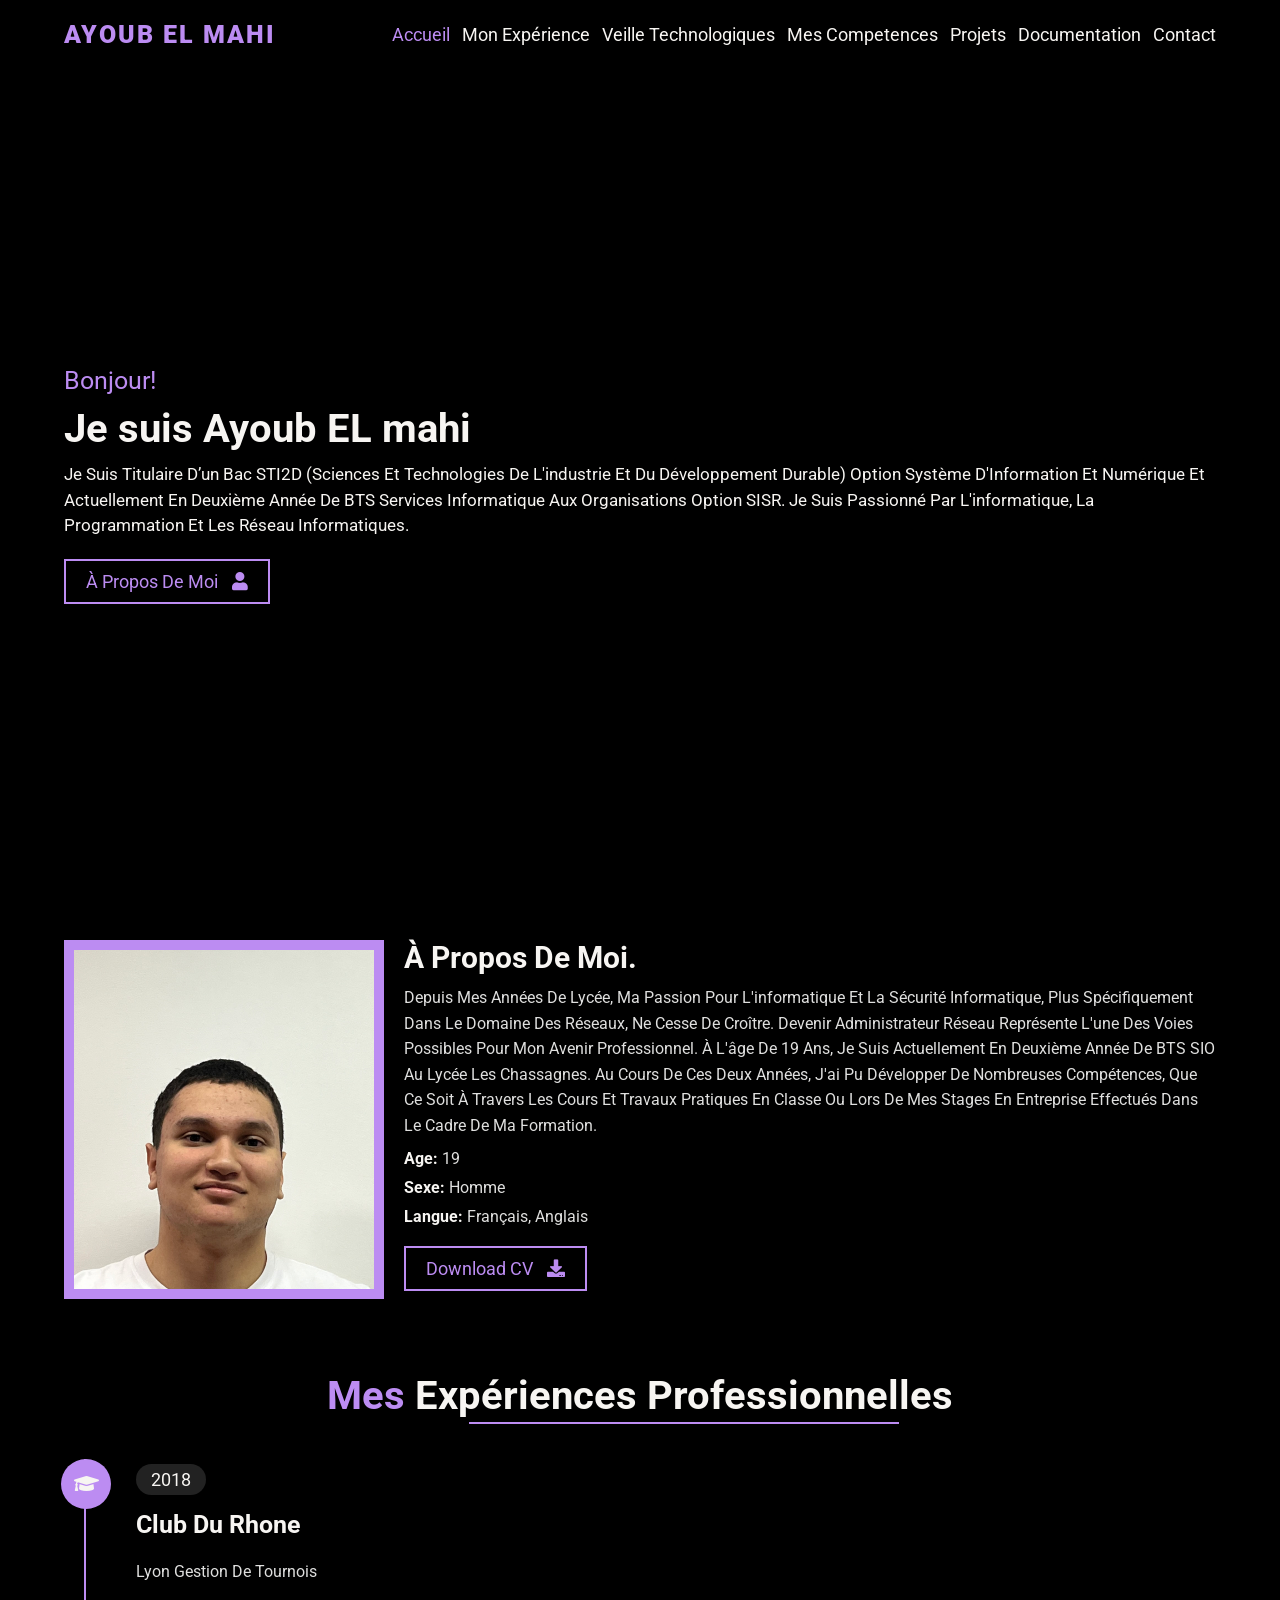
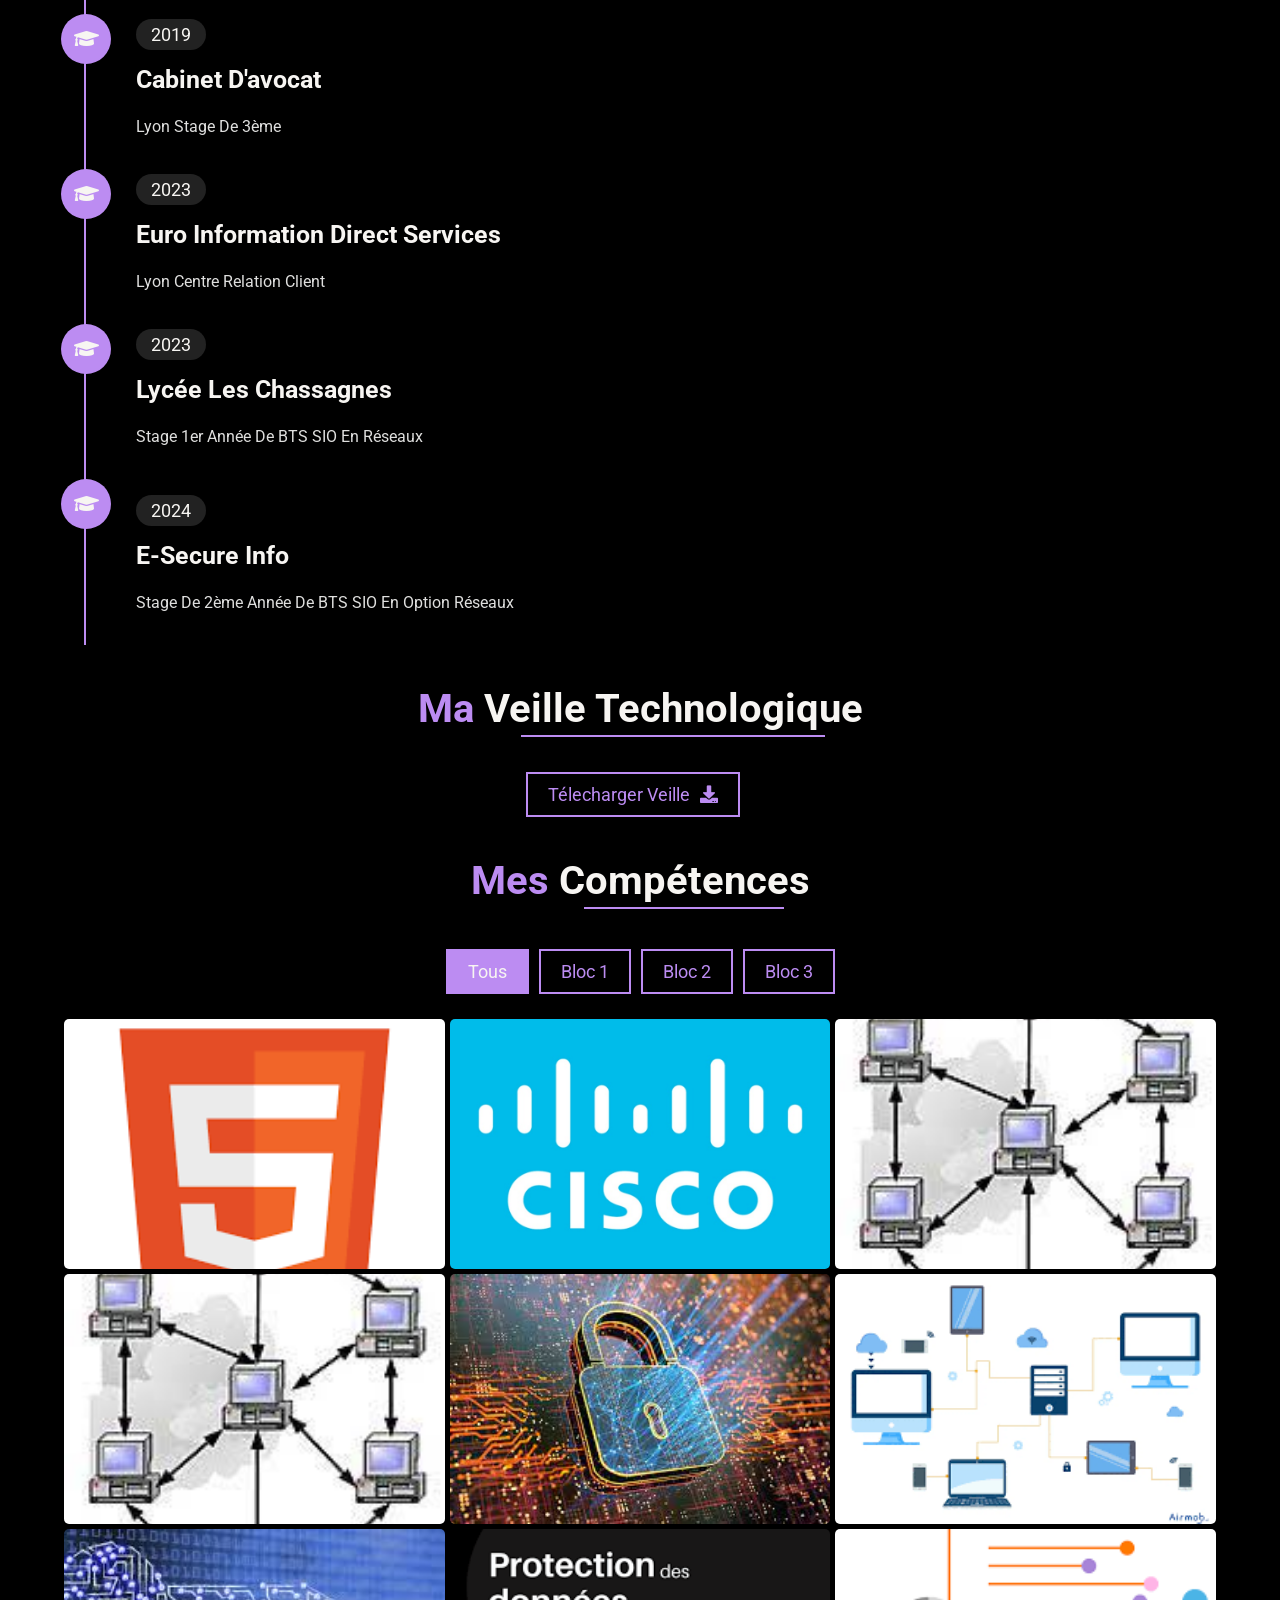
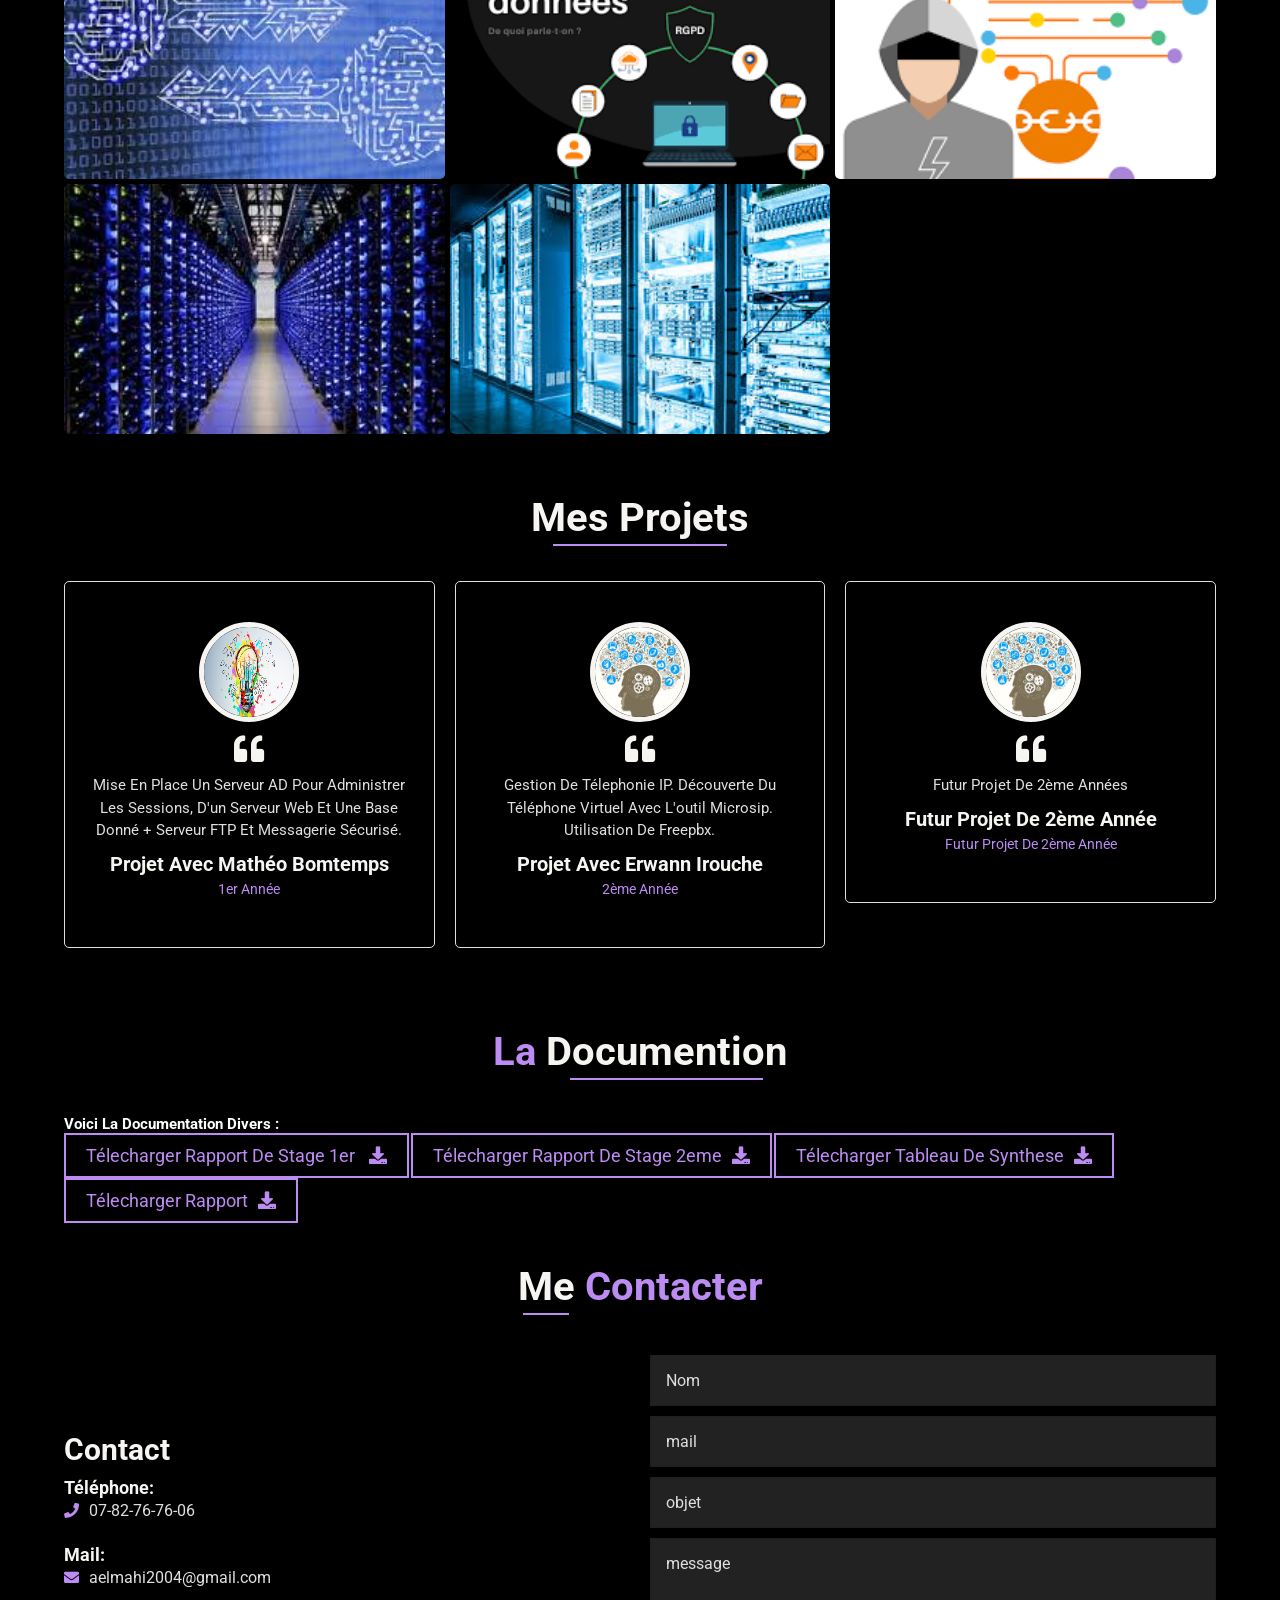
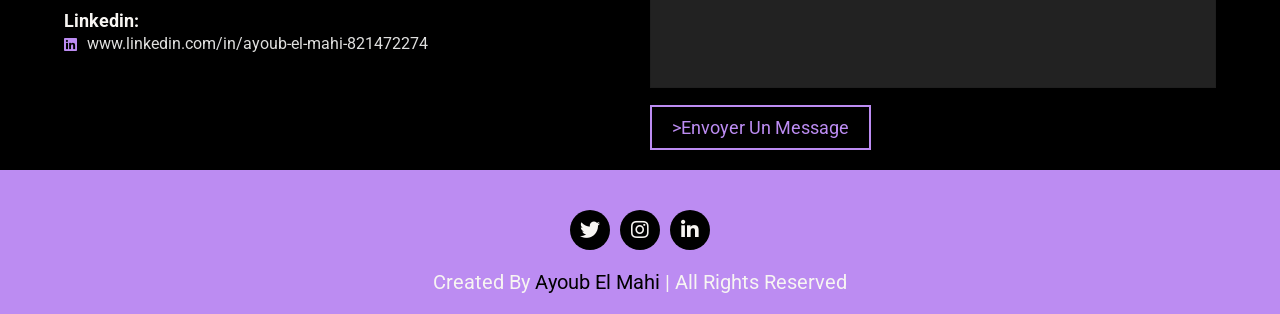
==== index.html @ f380f103 "Update index.html" ====
<!DOCTYPE html>
<html lang="en">
<head>

    <meta charset="UTF-8">
    <meta http-equiv="X-UA-Compatible" content="IE=edge">
    <meta name="viewport" content="width=device-width, initial-scale=1.0">

    <!-- Title -->
    <title>Ayoub EL MAHI | Portfolio</title>

    <!-- Font-Awesome CSS -->
    <link rel="stylesheet" href="assets/vendors/font-awesome/css/all.min.css" />

    <!-- Swiper CSS -->
    <link rel="stylesheet" href="assets/vendors/swiper/swiper.css" />

    <!-- Magnific-Popup CSS -->
    <link rel="stylesheet" href="assets/vendors/magnific-popup/magnific-popup.css" />

    <!-- Custom Stylesheets -->
    <link rel="stylesheet"  href="assets/css/main.css" />
    <link rel="stylesheet" href="assets/css/responsive.css" />

</head>
<body>


    <!-------------------- Scroll-Top Area (Start) -------------------->
    <a href="#home" class="scroll-top">
        <i class="fas fa-angle-up"></i>
    </a>
    <!-------------------- Scroll-Top Area (End) -------------------->

        

    <!-------------------- Header Area (Start) -------------------->
    <header class="header">

        <!-- Logo -->
        <a class="logo" href="#home">
            <h2> Ayoub EL MAHI </h2> 
            <!-- <img src="assets/images/logo.png" alt="logo" /> -->
        </a>
        <!-- Logo End -->

        <!-- Navbar -->
        <nav class="navbar">
            <a href="#home">Accueil</a>
            <a href="#qualification">Mon expérience</a>
            <a href="#service">Veille Technologiques</a>
            <a href="#portfolio">Mes competences</a>
            <a href="#testimonial">Projets</a>
            <a href="#blog">documentation</a>
            <a href="#contact">contact</a>
        </nav>

        <!-- Menubar -->
        <div class="fas fa-bars" id="menu-btn"></div>
        
    </header>
    <!-------------------- Header Area (End) -------------------->
 


    <!-------------------- Home Area (Start) -------------------->
    <section class="home" id="home">

        <div class="box-container">

            <div class="content">
                <div class="text">
                    <h2>Bonjour!</h1>
                    <h1>Je suis Ayoub EL mahi</h1>
                    <p>Je suis titulaire d’un bac STI2D (sciences et technologies de l'industrie et du développement
                        durable) option Système d'Information et Numérique et actuellement en deuxième année de
                        BTS services informatique aux organisations option SISR. Je suis passionné par
                        l'informatique, la programmation et les réseau informatiques.
                        </p>
                    <a href="#about" class="btn">à propos de moi  <i class="fas fa-user"></i></a>
                </div>
            </div>
    
            
        </div>

    </section>

    <!-------------------- Home Area (End) -------------------->



    <!-------------------- About Area (Start) -------------------->
    <section class="about" id="about">

        <div class="box-container">

            <div class="image">
                <img src="./IMG_6004.jpg" alt="Portfolio-Image" />
            </div>
    
            <div class="content">

                <h2>à propos de moi.</h2>
                <p>Depuis mes années de lycée, ma passion pour l'informatique et la sécurité informatique, plus spécifiquement dans le domaine des réseaux, ne cesse de croître. Devenir administrateur réseau représente l'une des voies possibles pour mon avenir professionnel. À l'âge de 19 ans, je suis actuellement en deuxième année de BTS SIO au Lycée Les Chassagnes. Au cours de ces deux années, j'ai pu développer de nombreuses compétences, que ce soit à travers les cours et travaux pratiques en classe ou lors de mes stages en entreprise effectués dans le cadre de ma formation. </p>
   
                <div class="about-info">

                    <div class="info">
                        <h4>age: <span>19</span></h4>
                        <h4>sexe: <span>homme</span></h4>
                        <h4>langue: <span>français, anglais</span></h4>
                        <a href="./CV ayoub el mahi .pdf" class="btn">download CV <i class="fas fa-download"></i></a>
                    </div>


        <div class="skill-container">
    

    </section>
    <!-------------------- About Area (End) -------------------->

    

    <!-------------------- Qualification Area (Start) -------------------->
    <section class="qualification" id="qualification">
        >

        <div class="heading">
            <h2>Mes <span>expériences professionnelles </span></h2>
        </div>

        <div class="box-container">

            <div class="education">

                <div class="experience-item">
                    <i class="fas fa-graduation-cap"></i>
                    <div class="content">
                        <span>2018</span>
                        <h3>Club du rhone </h3>
                        <p>Lyon gestion de tournois </p>
                    </div>
                </div>
    
                <div class="experience-item">
                    <i class="fas fa-graduation-cap"></i>
                    <div class="content">
                        <span>2019</span>
                        <h3>cabinet d'avocat </h3>
                        <p>Lyon stage de 3ème </p>
                    </div>
                </div>
        
                <div class="experience-item">
                    <i class="fas fa-graduation-cap"></i>
                    <div class="content">
                        <span>2023 </span>
                        <h3>Euro information direct services</h3>
                        <p>Lyon centre relation client</p>
                    </div>
                </div>
                
                <div class="experience-item">
                    <i class="fas fa-graduation-cap"></i>
                    <div class="content">
                        <span>2023 </span>
                        <h3>Lycée les chassagnes</h3>
                        <p>Stage 1er année de BTS SIO en réseaux</p>
                    </div>
                </div>

                <div class="experience-item">
                    <i class="fas fa-graduation-cap"></i>gb
                    <div class="content">
                        <span>2024 </span>
                        <h3>E-secure info</h3>
                        <p>Stage de 2ème année de BTS SIO en option réseaux</p>
                    </div>
                </div>
            </div>
               

    
            </div>

        </div>
    </section>

    <!-------------------- Qualification Area (End) -------------------->



    <!-------------------- Services Area (Start) -------------------->
    <section class="service" id="service">

        <div class="heading">
            <h2>Ma <span>veille technologique</span></h2>
        </div>
        <div class="box-container">
            <a href="./veille technologique epreuve BTS.pptx" class="btn">télecharger veille<i class="fas fa-download"></i></a>
            <div class="content">
                <div class="text" style="color: white;">
                   
                </div>
            </div>
    
            
        </div>
    </section>
    <!-------------------- Services Area (End) -------------------->



    <!-------------------- Portfolio Area (Start) -------------------->
    <section class="portfolio" id="portfolio">

        <div class="heading">
            <h2>mes  <span>compétences</span></h2>
        </div>

        <div class="gallery">

            <ul class="controls">
                <li class="button btn active" data-filter="all">Tous </li>
                <li class="button btn" data-filter="web">Bloc 1 </li>
                <li class="button btn" data-filter="design">Bloc 2 </li>
                <li class="button btn" data-filter="photography">Bloc 3</li>
            </ul>
    
            <div class="box-container">
    
                <div class="portfolio-item image web">
                    <img src="./assets/images/Portfolio/portfolio-1.png" alt="Portfolio-Image" />
                    <div class="content">
                        <h4>HTML, CSS, Javascript, BDD</h4>
                      
                        <a data-effect="mfp-newspaper" href="./assets/images/Portfolio/portfolio-1.png" class="view-btn"><i class="fas fa-search-plus"></i></a>
                    </div>
                </div>
    
                <div class="portfolio-item image web">
                    <img src="./assets/images/Portfolio/channels4_profile.jpg" alt="Portfolio-Image" />
                    <div class="content">
                        <h4>Cisco</h4>
                        
                        <a data-effect="mfp-newspaper" href="./assets/images/Portfolio/channels4_profile.jpg" class="view-btn"><i class="fas fa-search-plus"></i></a>
                    </div>
                </div>
    
                <div class="portfolio-item image web">
                    <img src="./assets/images/Portfolio/téléchargé.jpg" alt="Portfolio-Image" />
                    <div class="content">
                        <h4>réseau informatique, protocole, routage</h4>
                       
                        <a data-effect="mfp-newspaper" href="\./assets/images/Portfolio/téléchargé.jpg" class="view-btn"><i class="fas fa-search-plus"></i></a>
                    </div>
                </div>
                
                <div class="portfolio-item image design">
                    <img src="./assets/images/Portfolio/téléchargé.jpg" alt="Portfolio-Image" />
                    <div class="content">
                        <h4>
                            Réseau informatique DHCP; IP v4 v6; DNS; ICMP; DHCP
                        </h4>
                       
                        <a data-effect="mfp-newspaper" href="\./assets/images/Portfolio/téléchargé.jpg" class="view-btn"><i class="fas fa-search-plus"></i></a>
                    </div>
                </div>
    
                <div class="portfolio-item image photography">
                    <img src="./assets/images/Portfolio/téléchargé (1).jpg" alt="Portfolio-Image" />
                    <div class="content">
                        <h4>Cybersécurité, RGPD</h4>
                        
                        <a data-effect="mfp-newspaper" href="./assets/images/Portfolio/téléchargé (1).jpg" class="view-btn"><i class="fas fa-search-plus"></i></a>
                    </div>
                </div>
    
                <div class="portfolio-item image photography">
                    <img src="./assets/images/Portfolio/maintenace.png" alt="Portfolio-Image" />
                    <div class="content">
                        <h4>Maintenance du parc informatique</h4>
                        
                        <a data-effect="mfp-newspaper" href="./assets/images/Portfolio/maintenace.png" class="view-btn"><i class="fas fa-search-plus"></i></a>
                    </div>
                </div>
                
                <div class="portfolio-item image photography">
                    <img src="./assets/images/Portfolio/crypto.jpg" alt="Portfolio-Image" />
                    <div class="content">
                        <h4>Cryptographie</h4>
                        
                        <a data-effect="mfp-newspaper" href="./assets/images/Portfolio/crypto.jpg" class="view-btn"><i class="fas fa-search-plus"></i></a>
                    </div>
                </div>

                <div class="portfolio-item image photography">
                    <img src="./assets/images/Portfolio/protection.png" alt="Portfolio-Image" />
                    <div class="content">
                        <h4>Protection des données à caractère personnel</h4>
                        
                        <a data-effect="mfp-newspaper" href="./assets/images/Portfolio/protection.png" class="view-btn"><i class="fas fa-search-plus"></i></a>
                    </div>
                </div>
                
                <div class="portfolio-item image photography">
                    <img src="./assets/images/Portfolio/vulnérabilité.png" alt="Portfolio-Image" />
                    <div class="content">
                        <h4>Vulnérabilité & risques</h4>
                        
                        <a data-effect="mfp-newspaper" href="./assets/images/Portfolio/vulnérabilité.png" class="view-btn"><i class="fas fa-search-plus"></i></a>
                    </div>
                </div>
                
                <div class="portfolio-item image design">
                    <img src="./assets/images/Portfolio/téléchargement.jpg" alt="Portfolio-Image" />
                    <div class="content">
                        <h4>Gestion des serveurs</h4>
                        
                        <a data-effect="mfp-newspaper" href="./assets/images/Portfolio/téléchargement.jpg" class="view-btn"><i class="fas fa-search-plus"></i></a>
                    </div>
                </div>
                
                <div class="portfolio-item image design">
                    <img src="./assets/images/Portfolio/téléchargement (1).jpg" alt="Portfolio-Image" />
                    <div class="content">
                        <h4>configuration et installation de windows serveur </h4>
                        
                        <a data-effect="mfp-newspaper" href="./assets/images/Portfolio/téléchargement (1).jpg" class="view-btn"><i class="fas fa-search-plus"></i></a>
                    </div>
                </div>
    
            </div>
    
        </div>
        
    </section>
    <!-------------------- Portfolio Area (End) -------------------->



    <!-------------------- Testimonials Area (Start) -------------------->
    <section class="testimonial" id="testimonial">

        <div class="heading">
            <h2><span>Mes projets</span></h2>
        </div>

        <div class="swiper-container testimonial-slider">
            <div class="swiper-wrapper">

                <div class="swiper-slide testi-item">
                    <img src="./assets/images/Testimonials/vignetteideee62655.jpg" alt="Testimonial-Pic" />

                    <i class="fas fa-quote-left"></i>

                    <p class="comment">
                    Mise en place un serveur AD pour administrer les sessions, d'un Serveur web et une base donné + Serveur FTP et messagerie sécurisé. 
                    </p>

                    <div class="intro">
                        <h3>Projet avec Mathéo Bomtemps</h3>
                        <h5>1er année</h5>
                    </div>
                </div>

                <div class="swiper-slide testi-item">
                    <img src="./assets/images/Testimonials/images.jpg" alt="Testimonial-Pic" />

                    <i class="fas fa-quote-left"></i>

                    <p class="comment">
                        Gestion de Télephonie IP. Découverte du téléphone virtuel avec l'outil Microsip. Utilisation de freepbx. 
                    </p>

                    <div class="intro">
                        <h3>Projet avec Erwann Irouche</h3>
                        <h5>2ème année</h5>
                    </div>
                </div>

                <div class="swiper-slide testi-item">
                    <img src="./assets/images/Testimonials/images.jpg" alt="Testimonial-Pic" />

                    <i class="fas fa-quote-left"></i>

                    <p class="comment">
                        Futur projet de 2ème années 
                    </p>

                    <div class="intro">
                        <h3>Futur projet de 2ème année</h3>
                        <h5>Futur projet de 2ème année</h5>
                    </div>
                </div>
            <div class="swiper-pagination swiper-pagination1"></div>

        </div>
    </section>
    <!-------------------- Testimonials Area (End) -------------------->



    <!-------------------- Blog Area (Start) -------------------->
    <section class="blog" id="blog">

        <div class="heading">
            <h2>La <span>documention</span></h2>
        </div>
             <div class="content">
              <div class="text" style="color: white;">
                <h2>Voici la documentation divers : </h2>
                <a href="./rapport de stage.docx" class="btn">télecharger rapport de stage 1er <i class="fas fa-download"></i></a>
                <a href="./Rapport de stage 2 années.docx" class="btn">télecharger rapport de stage 2eme<i class="fas fa-download"></i></a>
                <a href="./Tableau de synthèse v2 (1).xlsx" class="btn">télecharger tableau de synthese<i class="fas fa-download"></i></a>
                <a href="./Rapport projet site web settouti.docx" class="btn">télecharger rapport<i class="fas fa-download"></i></a>
             </div>
        </div>

        </div>

    </section>
    <!-------------------- Blog Area (End) -------------------->



    <!-------------------- Contact Area (Start) -------------------->
    <section class="contact" id="contact">

        <div class="heading">
            <h2><span>me</span> contacter</h2>
        </div>

        <div class="box-container">

            <div class="contact-info">

                <h3>Contact</h3>

            
    
                <div class="info-item">
                    <h4>Téléphone:</h4>
                    <div class="detail">
                        <div class="fas fa-phone"></div>
                        <p>07-82-76-76-06</p>
                    </div>
                </div>
    
                <div class="info-item">
                    <h4>mail:</h4>
                    <div class="detail">
                        <div class="fas fa-envelope"></div>
                        <p class="gmail">aelmahi2004@gmail.com</p>
                    </div>
                </div>

                <div class="info-item">
                    <h4>linkedin:</h4>
                    <div class="detail">
                        <div class="fab fa-linkedin"></div>
                        <p class="linkedin">www.linkedin.com/in/ayoub-el-mahi-821472274</p>
                    </div>
                </div>

            </div>
    
            <form method="post" class="contact-form" id="contactUs-Form">
                    
                <input type="text" name="name" class="box" id="name" placeholder="Nom" required />
                <input type="email" name="email" class="box" id="email" placeholder="mail" required />
                <input type="text" name="subject" class="box" id="subject" placeholder="objet" required />
                <textarea cols="30" rows="10" name="comment" id="comment" class="box" placeholder="message"></textarea>
                <button type="submit" class="btn" name="submit" id="submit">>Envoyer un message</button>
                
                <span class="alert" id="msg"></span>
                
            </form>
            
        </div>

    </section>
    <!-------------------- Contact Area (End) -------------------->



    <!-------------------- Footer Area (Start) -------------------->
    <footer>
        <div class="social">
            <a href="https://twitter.com/elmahiayoub2" class="fab fa-twitter"></a>
            <a href="https://www.instagram.com/ayou.el04/" class="fab fa-instagram"></a>
            <a href="https://www.linkedin.com/in/ayoub-el-mahi-821472274/" class="fab fa-linkedin-in"></a>
        </div>

        <div class="content">
            <p>created by <span>Ayoub El mahi</span> | all rights reserved</p>
        </div>
    </footer>
    <!-------------------- Footer Area (End) -------------------->



    <!-- JQuery -->
    <script src="assets/vendors/jquery/jquery-3.6.0.js"></script>

    <!-- SWIPER JS -->
    <script src="assets/vendors/swiper/swiper.js"></script>

    <!-- Magnific-Popup JS -->
    <script src="assets/vendors/magnific-popup/jquery.magnific-popup.js"></script>

    <!-- Typed JS -->
    <script src="assets/vendors/typed/typed.js"></script>

    <!-- Custom Script File -->
    <script src="assets/js/script.js"></script>
    <script src="assets/js/scroll-spy.js"></script>
    <script src="assets/js/counter-up.js"></script>
    <script src="assets/js/portfolio.js"></script>
    <script src="assets/js/testi-slider.js"></script>
    <script src="assets/js/blog-slider.js"></script>

    <!---------------- Custom Script ---------------->

    <!-- Typed Script -->
    <script>
        var typed = new Typed('.typing-text', {

            strings: ['Web developer', 'web designer', 'photographer', 'graphic designer'],
            typeSpeed: 120,
            loop: true
        });
    </script>

    <!-- Contact-Form Script -->
    <script>
        jQuery('#contactUs-Form').on('submit',function(e){
          jQuery('#msg').html('');
          jQuery('#submit').html('Please wait');
          jQuery('#submit').attr('disabled',true);
          jQuery.ajax({
              url:'assets/php/submit.php',
              type:'post',
              data:jQuery('#contactUs-Form').serialize(),
              success:function(result){
                  jQuery('#msg').html(result);
                  jQuery('#submit').html('Submit');
                  jQuery('#submit').attr('disabled',false);
                  jQuery('#contactUs-Form')[0].reset();
              }
          });
          e.preventDefault();
        });
    </script>

</body>
</html>
---- assets/css/main.css ----
/* Table of Contents
----------------------------------

0- Global CSS
1- Heading CSS
2- Button CSS
3- Header Area CSS
4- Home Area CSS
5- About Area CSS
6- Qualification Area CSS 
7- Services Area CSS
8- Portfolio Area CSS
9- Testimonials Area CSS
10- Blog Area CSS
11- Contact Area CSS
12- Footer Area CSS
13- Scroll-Top Area CSS

*/


/*--------------------- 0- Global CSS (Start) ---------------------*/
@import url('https://fonts.googleapis.com/css2?family=Roboto:wght@100;300;400;500;700;900&display=swap');

:root{
    --purple: #BC8CF2;
    --black: #000000;
    --white: #F7F5F2;
    --grey: #DFDFDE;
}

*{
    font-family: 'Roboto', sans-serif;
    -webkit-box-sizing: border-box;
            box-sizing: border-box;
    margin: 0;
    padding: 0;
    text-decoration: none;
    text-transform: capitalize;
    border: none;
    outline: none;
    -webkit-transition: all 0.2s linear;
       -moz-transition: all 0.2s linear;
         -o-transition: all 0.2s linear;
  	        transition: all 0.2s linear;
}

*::selection{
    color: var(--white);
    background-color: var(--purple);
}

html{
    font-size: 62.5%;
    overflow-x: hidden;
    scroll-behavior: smooth;
    scroll-padding-top: 6rem;
}

body{
    background-color: var(--black);
}

section{
    padding: 2rem 5%;
}

::-webkit-scrollbar{
    width: 0.8rem;
}

::-webkit-scrollbar-thumb{
    border-radius: 1rem;
    background-color: var(--purple);
}

::-webkit-scrollbar-track{
    background-color: var(--black);
}

.swiper-pagination-bullet{
    height: 1rem;
    width: 1rem;
    border-radius: 50rem;
    background-color: var(--grey);
}

.swiper-pagination-bullet-active{
    width: 3rem;
    background: var(--purple);
}

/*--------------------- 0- Global CSS (End) ---------------------*/



/*--------------------- 1- Heading CSS (Start) ---------------------*/
.heading{
    margin-bottom: 2rem;
}

.heading h2{
    text-align: center;
    padding-bottom: 2rem;
    color:var(--purple);
    font-size: 4rem;
}

.heading h2 span{
    position: relative;
    z-index: 0;
    color: var(--white);
}

.heading h2 span::before{
    content: '';
    position: absolute;
    bottom: -0.5rem; left: 0;
    z-index: -1;
    background: var(--purple);
    height: 0.2rem;
    width: 80%;
    margin-left: 10%;
}

/*--------------------- 1- Heading CSS (End) ---------------------*/



/*--------------------- 2- Button CSS (Start) ---------------------*/
.btn{
    display: inline-block;
    padding: 1rem 2rem;
    font-size: 1.8rem;
    color: var(--purple);
    background-color: transparent;
    border: 0.2rem solid var(--purple);
}

.btn i{
    padding-left: 1rem;
}

.btn:hover{
    color: var(--white);
    background-color: var(--purple);
    cursor: pointer;
}

/*--------------------- 2- Button CSS (End) ---------------------*/



/*--------------------- 3- Header Area CSS (Start) ---------------------*/
header{
    position: fixed;
    top: 0;
    left: 0;
    width: 100%;
    padding: 2rem 5%;
    display: -webkit-box;
    display: -ms-flexbox;
    display: flex;
    -webkit-box-pack: justify;
    -ms-flex-pack: justify;
    justify-content: space-between;
    -webkit-box-align: center;
    -ms-flex-align: center;
    align-items: center;
    background: transparent;
    -webkit-transition: all 0.5s linear;
       -moz-transition: all 0.5s linear;
         -o-transition: all 0.5s linear;
            transition: all 0.5s linear;
    z-index: 999;
}

header.sticky{
    border-bottom: 0.1rem solid var(--grey);
    background: rgba(0, 0, 0, 0.8);
}

header .logo h2{
    font-size: 2.5rem;
    font-weight: 900;
    color: var(--purple);
    text-transform: uppercase;
    letter-spacing: 0.2rem;
}

header .navbar a{
    color: var(--white);
    font-size: 1.8rem;
    margin-left: 1rem;
}

header .navbar a:hover,
header .navbar a.active{
    color: var(--purple);
}

header #menu-btn{
    font-size: 3rem;
    color: var(--white);
    cursor: pointer;
    -webkit-transition: all 0.5s linear;
       -moz-transition: all 0.5s linear;
         -o-transition: all 0.5s linear;
            transition: all 0.5s linear;
    display: none;
}

header .fa-times{
    -webkit-transform: rotate(180deg);
            transform: rotate(180deg);
}

header #menu-btn:hover{
    color: var(--purple);
}

/*--------------------- 3- Header Area CSS (End) ---------------------*/



/*--------------------- 4- Home Area CSS (Start) ---------------------*/
.home{
    padding: 0rem 5%;
    background-color: var(--black);
    min-height: 100vh;
}

.home .box-container{
    min-height: 100vh;
    display: -webkit-box;
    display: -ms-flexbox;
    display: flex;
    -webkit-box-pack: center;
    -ms-flex-pack: center;
    justify-content: center;
    -webkit-box-align: center;
    -ms-flex-align: center;
    align-items: center;
    -ms-flex-wrap: wrap;
    flex-wrap: wrap;
    gap: 4rem;
}

.home .image{
    text-align: center;
    -webkit-box-flex: 1;
      -ms-flex: 1 1 40rem;
          flex: 1 1 40rem;

}

.home .image img{
    height: 40rem;
    width: 40rem;
    border-radius: 50% 50% 50% 50% / 30% 30% 70% 70% ;
    object-fit:cover;
}

.home .content{
    -webkit-box-flex: 1;
    -ms-flex: 1 1 40rem;
        flex: 1 1 40rem;

    display: -webkit-box;
    display: -ms-flexbox;
    display: flex;

    -webkit-box-pack: center;
    -ms-flex-pack: center;
    justify-content: center;

    -webkit-box-align: center;
    -ms-flex-align: center;
    align-items: center;

    margin-top: 7rem;
}

.home .content h2{
    font-size: 2.5rem;
    font-weight: 400;
    color: var(--purple);
}

.home .content h1{
    font-size: 4rem;
    color: var(--white);
    padding: 1rem 0;
    text-transform: none;
}

.home .content h1 span{
    color: var(--purple);

}

.home .content p{
    font-size: 1.7rem;
    font-weight: 400;
    color: var(--white);
    padding-bottom: 2rem;
    line-height: 1.5;
}
/*--------------------- 4- Home Area CSS (End) ---------------------*/



/*--------------------- 5- About Area CSS (Start) ---------------------*/
.about .box-container{
    display: -webkit-box;
    display: -ms-flexbox;
    display: flex;
    -webkit-box-pack: center;
    -ms-flex-pack: center;
    justify-content: center;
    -ms-flex-wrap: wrap;
    flex-wrap: wrap;
    gap: 2rem;
    padding: 2rem 0;
}

.about .image{
    width: 32rem;
    text-align: center;
}

.about .image img{
    width: 100%;
    border: 1rem solid var(--purple);
}

.about .content{
    -webkit-box-flex: 1;
    -ms-flex: 1 1 55rem;
        flex: 1 1 55rem;
}

.about .content h2{
    font-size: 3rem;
    color: var(--white);
    padding-bottom: 1rem;
}

.about .content > p{
    font-size: 1.6rem;
    color: var(--grey);
    line-height: 1.6;
    padding-bottom: 1rem;
}

.about .content .about-info{
    display: -webkit-box;
    display: -ms-flexbox;
    display: flex;
    -webkit-box-pack: start;
    -ms-flex-pack: start;
        justify-content: flex-start;
    -webkit-box-align: center;
    -ms-flex-align: center;
    align-items: center;
    -ms-flex-wrap: wrap;
    flex-wrap: wrap;
    gap: 1rem;
}

.about .content .about-info .info{
    -webkit-box-flex: 1;
    -ms-flex: 1 1 15rem;
        flex: 1 1 15rem;
}

.about .content .about-info .info h4{
    font-size: 1.6rem;
    color: var(--white);
    padding-bottom: 1rem;
}

.about .content .about-info .info span{
    font-size: 1.6rem;
    font-weight: 400;
    color: var(--grey);
}

.about .content .about-info .info .btn{
    margin-top: 1rem;
}

.counting{
    -webkit-box-flex: 1;
    -ms-flex: 1 1 35rem;
        flex: 1 1 35rem;
    display: -webkit-box;
    display: -ms-flexbox;
    display: flex;
    -webkit-box-align: center;
    -ms-flex-align: center;
    align-items: center;
    -webkit-box-pack: center;
    -ms-flex-pack: center;
    justify-content: center;
    -ms-flex-wrap: wrap;
        flex-wrap: wrap;
    gap: 1rem;
}

.counting .box{
    -webkit-box-flex: 1;
    -ms-flex: 1 1 18rem;
        flex: 1 1 18rem;
    text-align: center;
    background-color: #222;
    padding: 2rem;
}

.counting .box .count{
    font-size: 3.5rem;
    color: var(--purple);
    padding-bottom: 0.5rem;
}

.counting .box h3{
    font-size: 1.8rem;
    color: var(--white);
}

.skill-container{
    padding: 2rem 0;
}

.skills{
    display: -webkit-box;
    display: -ms-flexbox;
    display: flex;
    -ms-flex-wrap: wrap;
        flex-wrap: wrap;
}

.skill-item{
    -webkit-box-flex: 1;
    -ms-flex: 1 1 30rem;
        flex: 1 1 30rem;
    margin-right: 1.5rem;
}

.skill-item .box{
    padding:1rem 0;
}

 .skill-item .box h3{
    display: -webkit-box;
    display: -ms-flexbox;
    display: flex;
    -webkit-box-pack: justify;
        -ms-flex-pack: justify;
    justify-content: space-between;
    padding:.7rem 0;
    font-size: 1.7rem;
    color: var(--white);
    font-weight: 400;
}

 .skill-item .box .progress-bar{
    width:100%;
    background:#222;
    overflow:hidden;
    height:1rem;
    border-radius: 50rem;
}

 .skill-item .box .progress-bar span{
    display:block;
    height:100%;
    background: var(--purple);
}

 .skill-item.item1 .box:nth-child(1) .progress-bar span{
    width:95%;
}

 .skill-item.item1 .box:nth-child(2) .progress-bar span{
    width:90%;
}

 .skill-item.item1 .box:nth-child(3) .progress-bar span{
    width:85%;
}

.skill-item.item2 .box:nth-child(1) .progress-bar span{
    width:75%;
}

 .skill-item.item2 .box:nth-child(2) .progress-bar span{
    width:65%;
}

 .skill-item.item2 .box:nth-child(3) .progress-bar span{
    width:60%;
}

/*--------------------- 5- About Area CSS (End) ---------------------*/



/*--------------------- 6- Qualification Area CSS (Start) ---------------------*/
.qualification .box-container{
    display: -webkit-box;
    display: -ms-flexbox;
    display: flex;
    -webkit-box-pack: center;
    -ms-flex-pack: center;
    justify-content: center;
    -webkit-box-align: center;
    -ms-flex-align: center;
    align-items: center;
    -ms-flex-wrap: wrap;
    flex-wrap: wrap;
    gap: 4rem;
}

.education, .experience{
    -webkit-box-flex: 1;
    -ms-flex: 1 1 40rem;
        flex: 1 1 40rem;
}

.experience-item{
    position: relative;
    -webkit-box-flex: 1;
    -ms-flex: 1 1 40rem;
        flex: 1 1 40rem;
    padding: 0 3rem 2rem 3rem;
    border-left: 0.2rem solid var(--purple);
    margin-left: 2rem;
}

.experience-item i{
    position: absolute;
    top: 0; 
    left: -2.5rem;
    height:5rem;
    width: 5rem;
    border-radius: 50%;
    line-height: 5rem;
    text-align: center;
    font-size: 2rem;
    color:var(--white);
    background:var(--purple);
}

.experience-item .content{
    border-radius: 0.5rem;
    padding: 1rem 2rem;
    border-left: 2rem;
}

.experience-item span{
    background: #222;
    color: var(--white);
    padding: 0.5rem 1.5rem;
    font-size: 1.8rem;
    border-radius: 50rem;
}

.experience-item h3{
    font-size: 2.5rem;
    color: var(--white);
    padding: 2rem 0;
}

.experience-item p{
    color: var(--grey);
    font-size: 1.6rem;
    line-height: 2.5rem;
}

/*--------------------- 6- Qualification Area CSS (End) ---------------------*/



/*--------------------- 7- Services Area CSS (Start) ---------------------*/
.service .box-container{
    display: -webkit-box;
    display: -ms-flexbox;
    display: flex;
    -webkit-box-pack: center;
    -ms-flex-pack: center;
    justify-content: center;
    -webkit-box-align: center;
    -ms-flex-align: center;
    align-items: center;
    -ms-flex-wrap: wrap;
    flex-wrap: wrap;
    gap: 1.5rem;
}

.service-item{
    -webkit-box-flex: 1;
    -ms-flex: 1 1 33rem;
        flex: 1 1 33rem;
    background-color: var(--black);
    padding: 4rem 3rem;
    text-align: center;
    border: 0.1rem solid rgba(255,255, 255, 0.3);
    border-radius: 0.5rem;
    -webkit-transition: all 0.5s linear;
       -moz-transition: all 0.5s linear;
         -o-transition: all 0.5s linear;
            transition: all 0.5s linear;
}

.service-item:hover{
    background-color: var(--purple);
}

.service-item i{
    color: var(--white);
    font-size: 4rem;
}

.service-item h3{
    font-size: 2rem;
    color: var(--white);
    padding: 1.5rem 0;
}

.service-item p{
    font-size: 1.6rem;
    color: var(--grey);
    line-height: 1.6;
}

.service-item:hover p{
    color: var(--white);
}

/*--------------------- 7- Services Area CSS (End) ---------------------*/



/*--------------------- 8- Portfolio Area CSS (Start) ---------------------*/
.controls{
    display: -webkit-box;
    display: -ms-flexbox;
    display: flex;
    -webkit-box-pack: center;
    -ms-flex-pack: center;
    justify-content: center;
    -webkit-box-align: center;
    -ms-flex-align: center;
    align-items: center;
    -ms-flex-wrap: wrap;
    flex-wrap: wrap;
    list-style-type: none;
    margin-top: 2rem;
}

.controls .button{
    cursor: pointer;
    margin: 0.5rem;
}

.controls .button.active{
    cursor: pointer;
    background-color: var(--purple);
    color: var(--white);
}

.portfolio .box-container{
    display: -ms-grid;
    display: grid;
    grid-template-columns: repeat(auto-fit, minmax(33rem, 1fr));
    gap: 0.5rem;
    padding: 2rem 0; 
}

.portfolio-item{
    border-radius: 0.5rem;
    height: 25rem;
    overflow: hidden;
    position: relative;
}

.portfolio-item img{
    height: 100%;
    width: 100%;
    object-fit: cover;
}

.portfolio-item .content{
    content: '';
    position: absolute;
    top: 10%;
    left: 10%;
    height: 80%;
    width: 80%;
    border-radius: 0.5rem;
    background-color: rgba(0, 0, 0, 0.8);
    display: -webkit-box;
    display: -ms-flexbox;
    display: flex;
    -webkit-box-pack: center;
    -ms-flex-pack: center;
    justify-content: center;
    -webkit-box-align: center;
    -ms-flex-align: center;
    align-items: center;
    -webkit-box-orient: vertical;
    -webkit-box-direction: normal;
        -ms-flex-direction: column;
            flex-direction: column;
    -webkit-transform: scale(0);
            transform: scale(0);
}

.portfolio-item .content h4{
    font-size: 2rem;
    font-weight: bold;
    color: var(--purple);
    transform-origin: top;
    -webkit-transform: translateY(-10rem);
            transform: translateY(-10rem);
    opacity: 0;
    padding-bottom: 1rem;
    -webkit-transition: all 0.4s linear;
       -moz-transition: all 0.4s linear;
         -o-transition: all 0.4s linear;
            transition: all 0.4s linear;
}

.portfolio-item .content p{
    font-size: 1.8rem;
    font-weight: 400;
    color: var(--white);
    transform-origin: top;
    -webkit-transform: translateY(-10rem);
            transform: translateY(-10rem);
    opacity: 0;
    -webkit-transition: all 0.4s linear;
       -moz-transition: all 0.4s linear;
         -o-transition: all 0.4s linear;
            transition: all 0.4s linear;
}

.portfolio-item .content .view-btn{
    font-size: 2rem;
    color: var(--purple);
    transform-origin: top;
    -webkit-transform: translateY(-10rem);
            transform: translateY(-10rem);
    opacity: 0;
    -webkit-transition: all 0.4s linear;
       -moz-transition: all 0.4s linear;
         -o-transition: all 0.4s linear;
            transition: all 0.4s linear;
    border-radius: 5rem;
    margin-top: 1.5rem;
}

.portfolio-item:hover .content{
    -webkit-transform: scale(1);
            transform: scale(1);
}

.portfolio-item:hover .content h4{
    -webkit-transform: translateY(0);
            transform: translateY(0);
    opacity: 1;
}

.portfolio-item:hover .content p{
    -webkit-transform: translateY(0);
            transform: translateY(0);
    opacity: 1;
}

.portfolio-item:hover .content .view-btn{
    -webkit-transform: translateY(0);
            transform: translateY(0);
    opacity: 1;
}

.portfolio-item:hover img{
    -webkit-transform: scale(1.2);
            transform: scale(1.2);
}

/*CSS3 Animation Effects for Magnific Popup*/

/* start state */
.mfp-newspaper  .mfp-with-anim {
    opacity: 0;
    -webkit-transition: all 0.2s ease-in-out; 
            transition: all 0.2s ease-in-out; 

    -webkit-transform: scale(0) rotate(500deg);
            transform: scale(0) rotate(500deg);
}
.mfp-newspaper.mfp-bg {
    opacity: 0;
    -webkit-transition: all 0.2s ease-in-out; 
            transition: all 0.2s ease-in-out; 
}
  
/* animate in */
.mfp-newspaper.mfp-ready .mfp-with-anim {
    opacity: 1;
    -webkit-transform: scale(1) rotate(0deg);
            transform: scale(1) rotate(0deg);
}
.mfp-newspaper.mfp-ready.mfp-bg {
    opacity: 0.8;
}
  
/* animate out */
.mfp-newspaper.mfp-removing .mfp-with-anim {
    -webkit-transform: scale(0) rotate(500deg);
            transform: scale(0) rotate(500deg);
    opacity: 0;
}
.mfp-newspaper.mfp-removing.mfp-bg {
    opacity: 0;
}


/*--------------------- 8- Portfolio Area CSS (End) ---------------------*/



/*--------------------- 9- Testimonials Area CSS (Start) ---------------------*/
.testimonial-slider{
    position: relative;
    padding-bottom: 4rem;
    overflow: hidden;
}

.testi-item{
    text-align: center;
    border: 0.1rem solid var(--grey);
    border-radius: 0.5rem;
    padding: 4rem 2rem;
}

.testi-item:hover{
    border-color: var(--purple);
}

.testi-item img{
    height: 10rem;
    width: 10rem;
    border-radius: 50%;
    border: 0.5rem solid var(--white);
}

.testi-item .fa-quote-left{
    display: block;
    font-size: 3rem;
    color: var(--white);
    margin: 1rem 0;
}

.testi-item p{
    color: var(--grey);
    font-size: 1.5rem;
    line-height: 1.5;
}

.testi-item .intro{
    margin: 1rem 0;
}

.testi-item .intro h3{
    font-size: 2rem;
    color: var(--white);
    padding-bottom: 0.5rem;
}

.testi-item .intro h5{
    color: var(--purple);
    font-size: 1.4rem;
    font-weight: 400;
}

/*--------------------- 9- Testimonials Area CSS (End) ---------------------*/



/*--------------------- 10- Blog Area CSS (Start) ---------------------*/
.blog-slider{
    position: relative;
    padding-bottom: 4rem;
    overflow: hidden;
}

.blog-item{
    background-color: #222;
    border: 0.1rem solid rgba(0, 0, 0, 0.1);
    border-radius: 0.5rem;
    overflow: hidden;
}

.blog-item .image{
    height: 25rem;
    overflow: hidden;
}

.blog-item:hover .image img{
    -webkit-transform: scale(1.2);
            transform: scale(1.2);
}

.blog-item .image img{
    height: 100%;
    width: 100%;
    object-fit: cover;
}

.blog-item .content{
    padding: 2rem 1rem;
}

.blog-item .content .intro{
    display: -webkit-box;
    display: -ms-flexbox;
    display: flex;
    -webkit-box-pack: justify;
    -ms-flex-pack: justify;
    justify-content: space-between;
    border-bottom: 0.2rem solid var(--grey);
    padding: 1rem 0;
    margin-bottom: 1.5rem;
}

.blog-item .content .intro h5{
    font-size: 1.5rem;
}

.blog-item .content .intro h5 i{
    color: var(--purple);
    padding-right: 0.5rem;
}

.blog-item .content .intro h5 span{
    color: var(--grey);
}

.blog-item .content .main-heading{
    font-size: 2rem;
    font-weight: bold;
    color: var(--white);
}

.blog-item p{
    padding: 1rem 0;
    font-size: 1.6rem;
    color: var(--grey);
}

.blog-item .btn{
    margin-top: 1rem;
}

/*--------------------- 10- Blog Area CSS (End) ---------------------*/



/*--------------------- 11- Contact Area CSS (Start) ---------------------*/
.contact .alert{
    font-size: 2rem;
    color: var(--purple);
    border-radius: 0.5rem;
    padding-left: 1rem;
}

.contact .box-container{
    display: -webkit-box;
    display: -ms-flexbox;
    display: flex;
    -webkit-box-pack: center;
    -ms-flex-pack: center;
    justify-content: center;
    -webkit-box-align: center;
    -ms-flex-align: center;
    align-items: center;
    -ms-flex-wrap: wrap;
    flex-wrap: wrap;
    gap: 2rem;
}

.contact-info{
    -webkit-box-flex: 1;
    -ms-flex: 1 1 42rem;
        flex: 1 1 42rem;
}

.contact-info h3{
    font-size: 3rem;
    color: var(--white);
}

.contact-info > p{
    font-size: 1.6rem;
    color: var(--grey);
    padding: 0.5rem 0;
}

.contact-info .info-item{
    padding: 1rem 0;
}

.contact-info .info-item .gmail,
.contact-info .info-item .linkedin,
.contact-info .info-item .github{
    text-transform: none;
}

.contact-info .info-item h4{
    font-size: 1.8rem;
    color: var(--white);
}

.contact-info .info-item .detail{
    display: -webkit-box;
    display: -ms-flexbox;
    display: flex;
    -webkit-box-align: center;
    -ms-flex-align: center;
    align-items: center;
}

.contact-info .info-item .detail .fas,
.contact-info .info-item .detail .fab{
    border-radius: 50%;
    color: var(--purple);
    display: -webkit-box;
    display: -ms-flexbox;
    display: flex;;
    -webkit-box-pack: center;
    -ms-flex-pack: center;
    justify-content: center;
    -webkit-box-align: center;
    -ms-flex-align: center;
    align-items: center;
    font-size: 1.5rem;
}

.contact-info .info-item .detail p{
    font-size: 1.6rem;
    color: var(--grey);
    line-height: 1.6;
    padding-left: 1rem;
}

.contact-form{
    -webkit-box-flex: 1;
    -ms-flex: 1 1 42rem;
        flex: 1 1 42rem;
}

.contact-form .box{
    width: 100%;
    text-transform: none;
    color: var(--grey);
    font-size: 1.6rem;
    border: 0.1rem solid rgba(0, 0, 0, 0.1);
    padding: 1.5rem;
    margin: 0.5rem 0;
    background-color: #222;
}

.contact-form .box:focus{
    border-color: var(--white);
}

.contact-form .box::placeholder{
    color: var(--grey);
}

.contact-form textarea{
    height: 15rem;
    resize: none;
}

.contact-form .btn{
    margin-top: 1rem;
}

/*--------------------- 11- Contact Area CSS (End) ---------------------*/



/*--------------------- 12- Footer Area CSS (Start) ---------------------*/
footer{
    background-color: var(--purple);
    padding: 2rem 0;
    text-align: center;
}

footer .social{
    display: -webkit-box;
    display: -ms-flexbox;
    display: flex;
    -webkit-box-pack: center;
    -ms-flex-pack: center;
    justify-content: center;
    padding: 2rem 0;
}

footer .social .fab{
    background-color: var(--black);
    border-radius: 50%;
    height: 4rem;
    width: 4rem;
    color: var(--white);
    font-size: 2rem;
    display: -webkit-box;
    display: -ms-flexbox;
    display: flex;
    -webkit-box-pack: center;
    -ms-flex-pack: center;
    justify-content: center;
    -webkit-box-align: center;
    -ms-flex-align: center;
    align-items: center;
    margin: 0 0.5rem;
}

footer .social .fab:hover{
    color: var(--black);
    background-color: var(--white);
}

footer .content p{
    font-size: 2rem;
    color: var(--white);
}

footer .content p span{
    color: var(--black);
}

/*--------------------- 12- Footer Area CSS (End) ---------------------*/



/*--------------------- 13- Scroll-Top (Start) ---------------------*/
.scroll-top{
    position: fixed;
    bottom: 1rem;
    right:1rem;
    height: 5rem;
    width: 5rem;
    font-size: 3rem;
    font-weight:lighter;
    background: var(--black);
    color: var(--white);
    border: 0.2rem solid var(--white);
    border-radius: 50%;
    -webkit-transition: all 0.2s;
    -moz-transition: all 0.2s;
    -o-transition: all 0.2s;
    transition: all 0.2s;
    z-index: 999;
    display: -webkit-box;
    display: -ms-flexbox;
    display: flex;
    -webkit-box-pack: center;
    -ms-flex-pack: center;
    justify-content: center;
    -webkit-box-align: center;
    -ms-flex-align: center;
    align-items: center;
  }

  .scroll-top:hover{
    background: var(--white);
    color:var(--black);
  }

/*--------------------- 13- Scroll-Top (End) ---------------------*/
---- assets/css/responsive.css ----
/*--------------------- Responsive (Start) ---------------------*/
@media (max-width: 991px){
    html{
        font-size: 55%;
    }
}

@media (max-width: 768px){
    header #menu-btn{
        display: block;
      } 
  
      .header .navbar{
        width: 30rem;
        position: absolute;
        right: 0; 
        top:100%;
        padding: 0rem 2rem;
        background: #F7F5F2;
        border: 0.1rem solid #BC8CF2;
        -webkit-transition: 0.2s linear;
        -moz-transition: 0.2s linear;
        -o-transition: 0.2s linear;
        transition: 0.2s linear;
        -webkit-transform: translateX(100%);
        transform: translateX(100%);
        height: calc(100vh - 6rem);
        overflow-y: auto;
        -webkit-box-shadow: 0 0.5rem 1rem rgba(0, 0, 0, 0.1);
        box-shadow: 0 0.5rem 1rem rgba(0, 0, 0, 0.1);
    }
  
    .header .navbar.active{
        -webkit-transform: translateX(0);
        transform: translateX(0);
    }
  
    .header .navbar a{
        display: block;
        color: #000000;
        padding: 1.5rem 0;
        margin: 1rem 0;
    }
  
    .navbar::-webkit-scrollbar{
        width: 0.8rem;
    }
  
    .navbar::-webkit-scrollbar-thumb{
        border-radius: 1rem;
        background-color: #BC8CF2;
    }
  
    .navbar::-webkit-scrollbar-track{
        background: transparent;
    }

    section, header{
        padding: 2rem;
    }

}

@media (max-width: 450px){
    html{
        font-size: 50%;
    }

    section, header{
        padding: 1rem;
    }



}

/*--------------------- Responsive (End) ---------------------*/
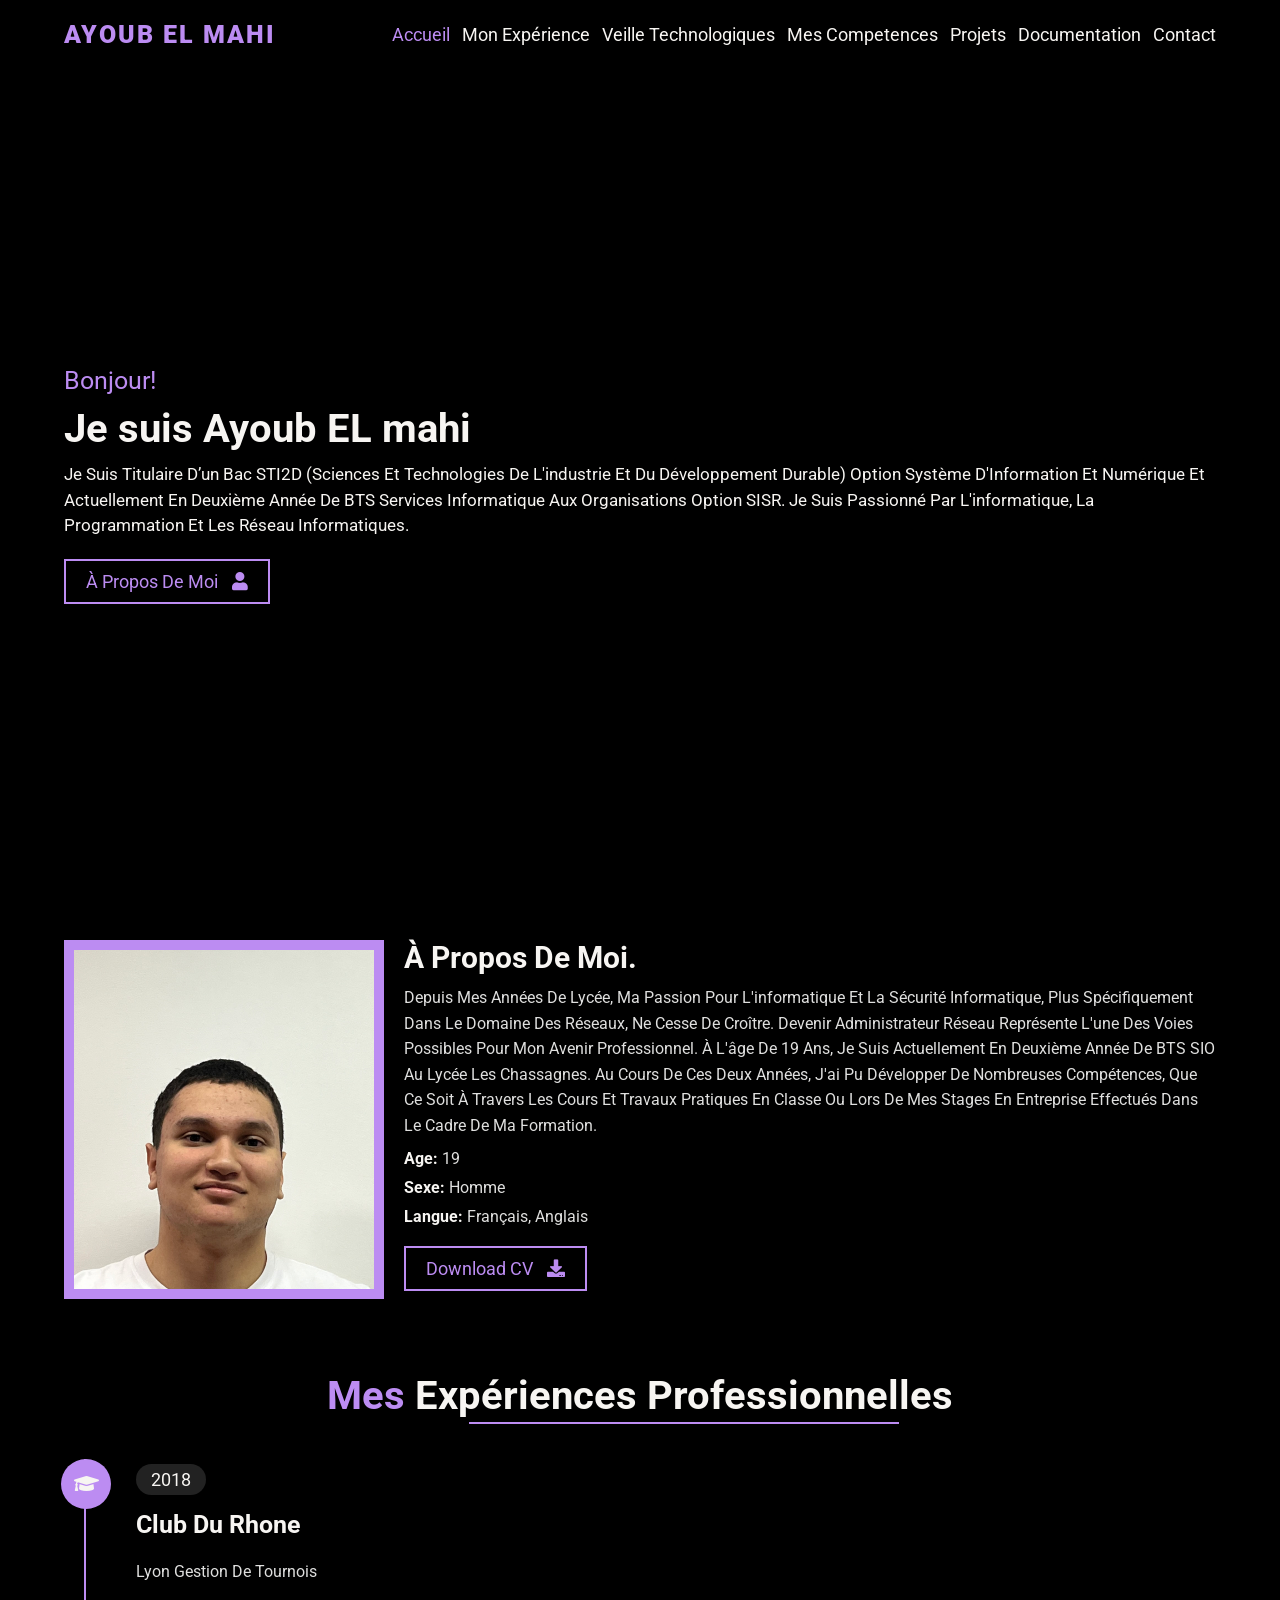
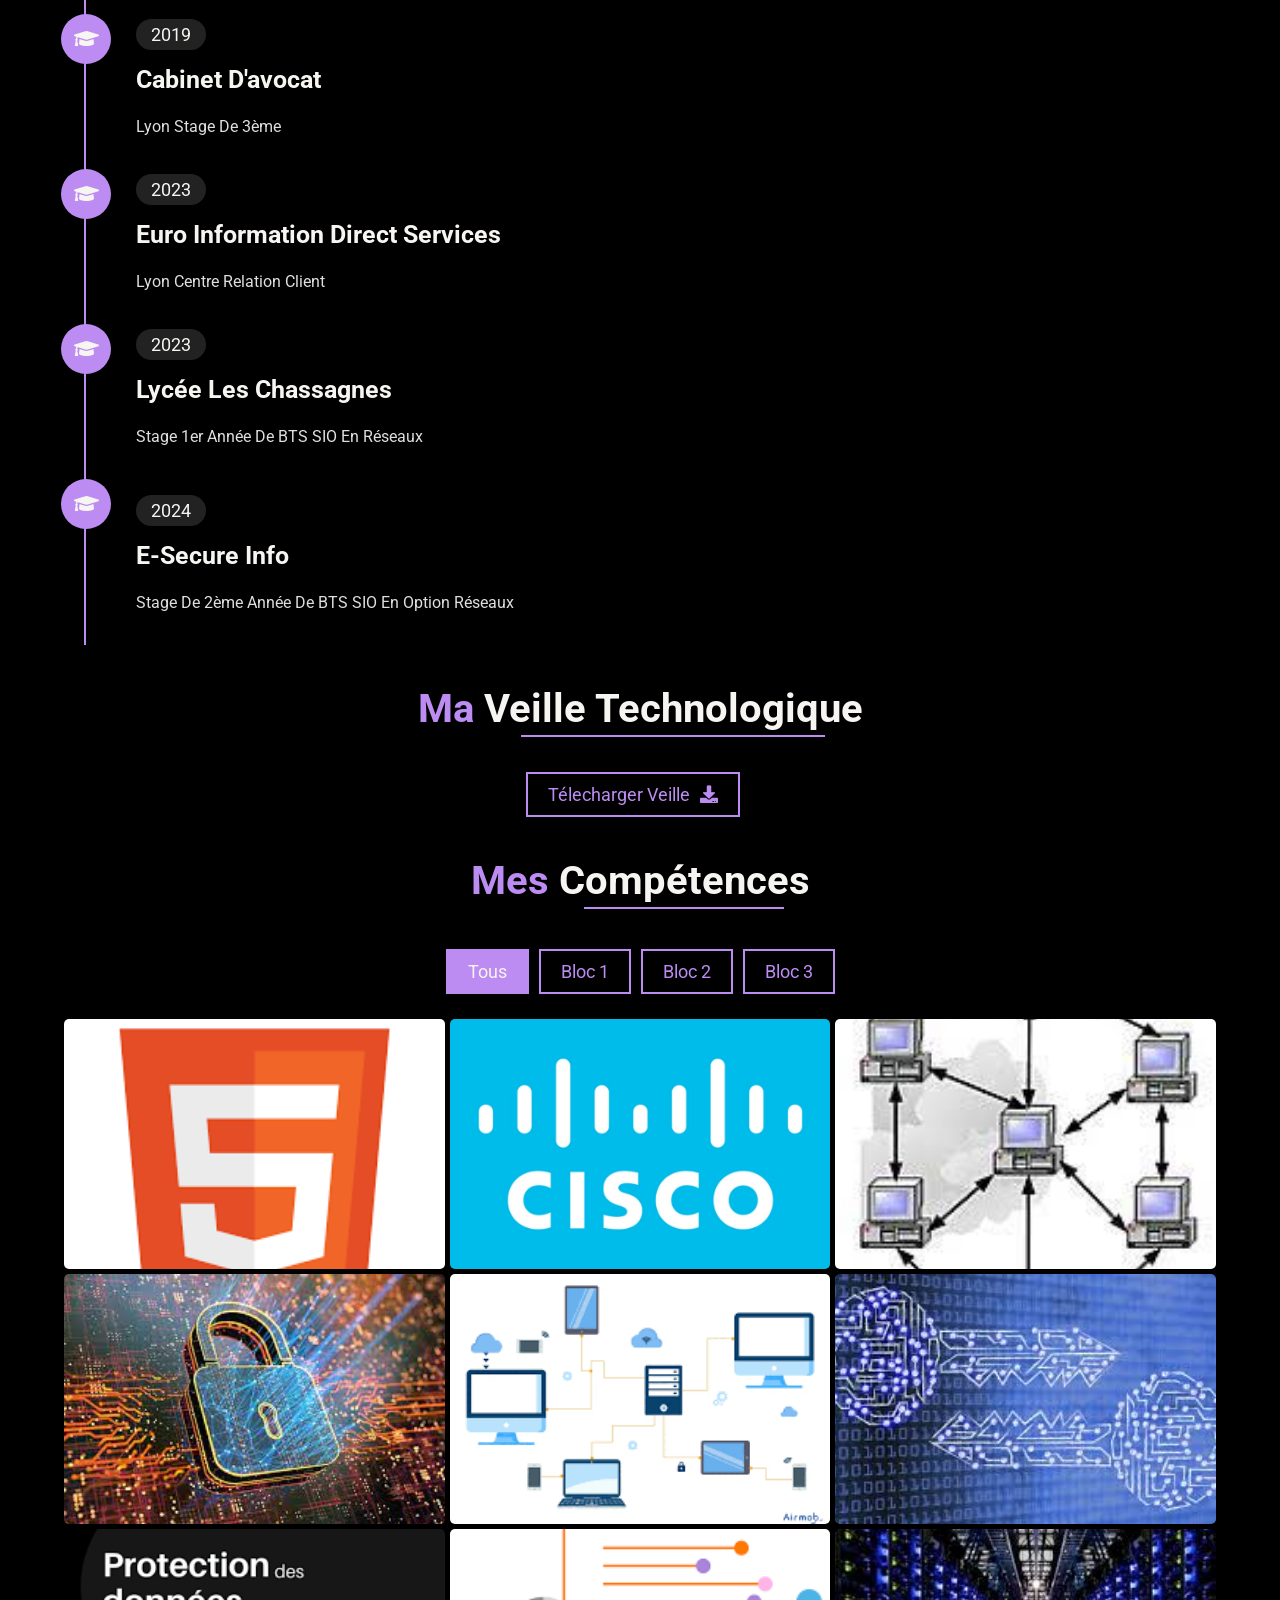
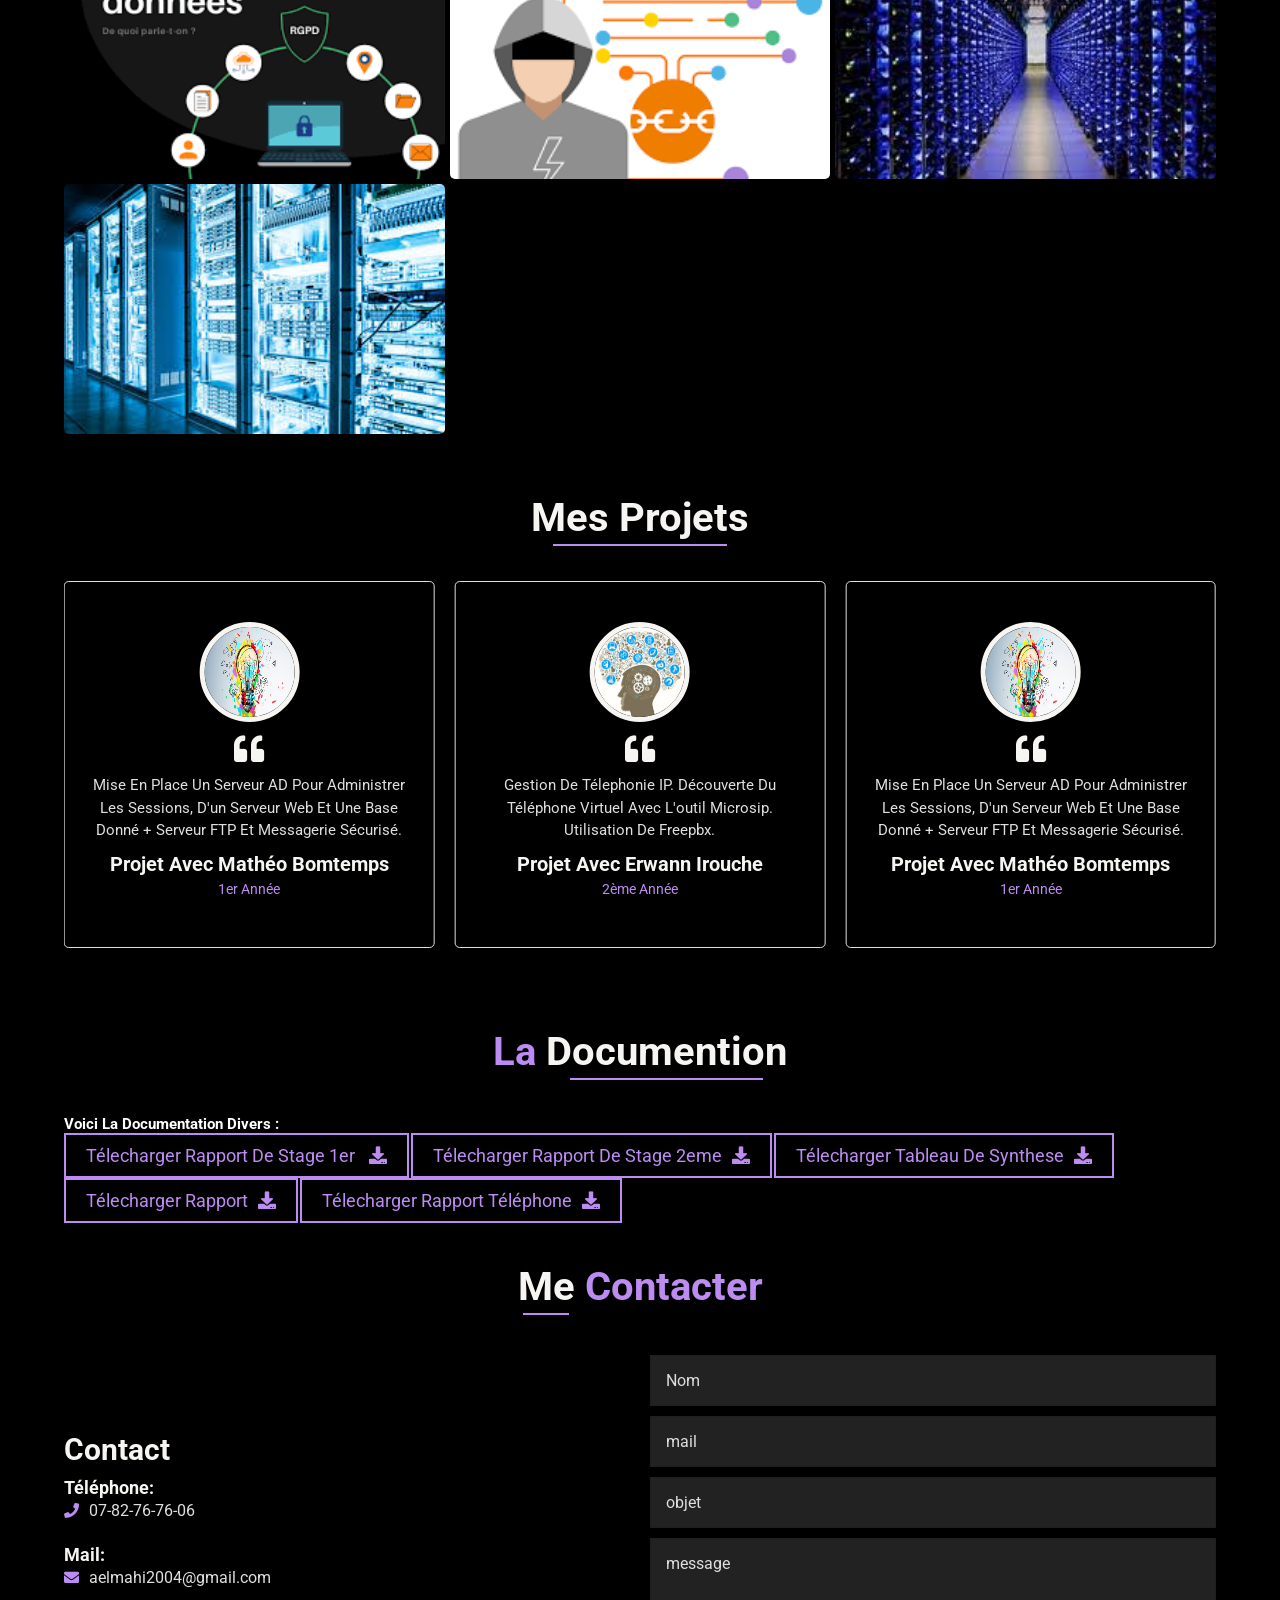
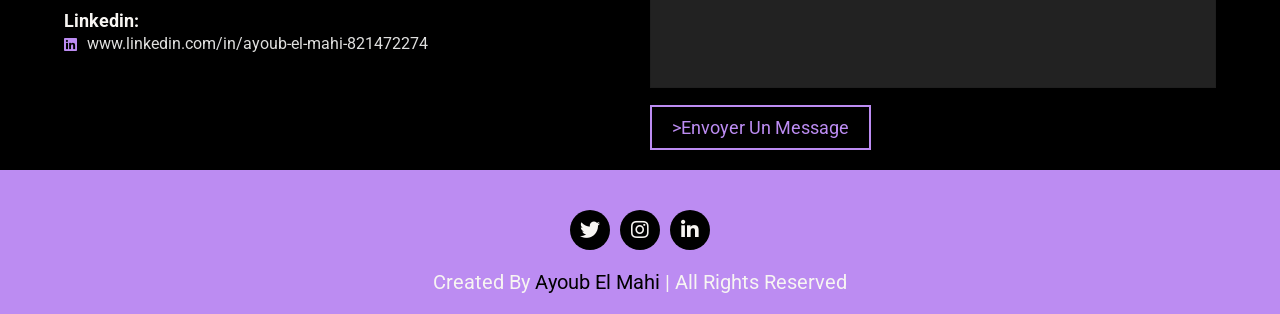
==== commit 7cf29af2: "Update index.html" ====
--- a/index.html
+++ b/index.html
@@ -256,17 +256,6 @@
                         <a data-effect="mfp-newspaper" href="\./assets/images/Portfolio/téléchargé.jpg" class="view-btn"><i class="fas fa-search-plus"></i></a>
                     </div>
                 </div>
-                
-                <div class="portfolio-item image design">
-                    <img src="./assets/images/Portfolio/téléchargé.jpg" alt="Portfolio-Image" />
-                    <div class="content">
-                        <h4>
-                            Réseau informatique DHCP; IP v4 v6; DNS; ICMP; DHCP
-                        </h4>
-                       
-                        <a data-effect="mfp-newspaper" href="\./assets/images/Portfolio/téléchargé.jpg" class="view-btn"><i class="fas fa-search-plus"></i></a>
-                    </div>
-                </div>
     
                 <div class="portfolio-item image photography">
                     <img src="./assets/images/Portfolio/téléchargé (1).jpg" alt="Portfolio-Image" />
@@ -377,21 +366,6 @@
                     <div class="intro">
                         <h3>Projet avec Erwann Irouche</h3>
                         <h5>2ème année</h5>
-                    </div>
-                </div>
-
-                <div class="swiper-slide testi-item">
-                    <img src="./assets/images/Testimonials/images.jpg" alt="Testimonial-Pic" />
-
-                    <i class="fas fa-quote-left"></i>
-
-                    <p class="comment">
-                        Futur projet de 2ème années 
-                    </p>
-
-                    <div class="intro">
-                        <h3>Futur projet de 2ème année</h3>
-                        <h5>Futur projet de 2ème année</h5>
                     </div>
                 </div>
             <div class="swiper-pagination swiper-pagination1"></div>
@@ -415,6 +389,7 @@
                 <a href="./Rapport de stage 2 années.docx" class="btn">télecharger rapport de stage 2eme<i class="fas fa-download"></i></a>
                 <a href="./Tableau de synthèse v2 (1).xlsx" class="btn">télecharger tableau de synthese<i class="fas fa-download"></i></a>
                 <a href="./Rapport projet site web settouti.docx" class="btn">télecharger rapport<i class="fas fa-download"></i></a>
+                <a href="./Rapport_sur_telephone_ip_final (2) (1).odt" class="btn">télecharger rapport téléphone<i class="fas fa-download"></i></a>
              </div>
         </div>
 
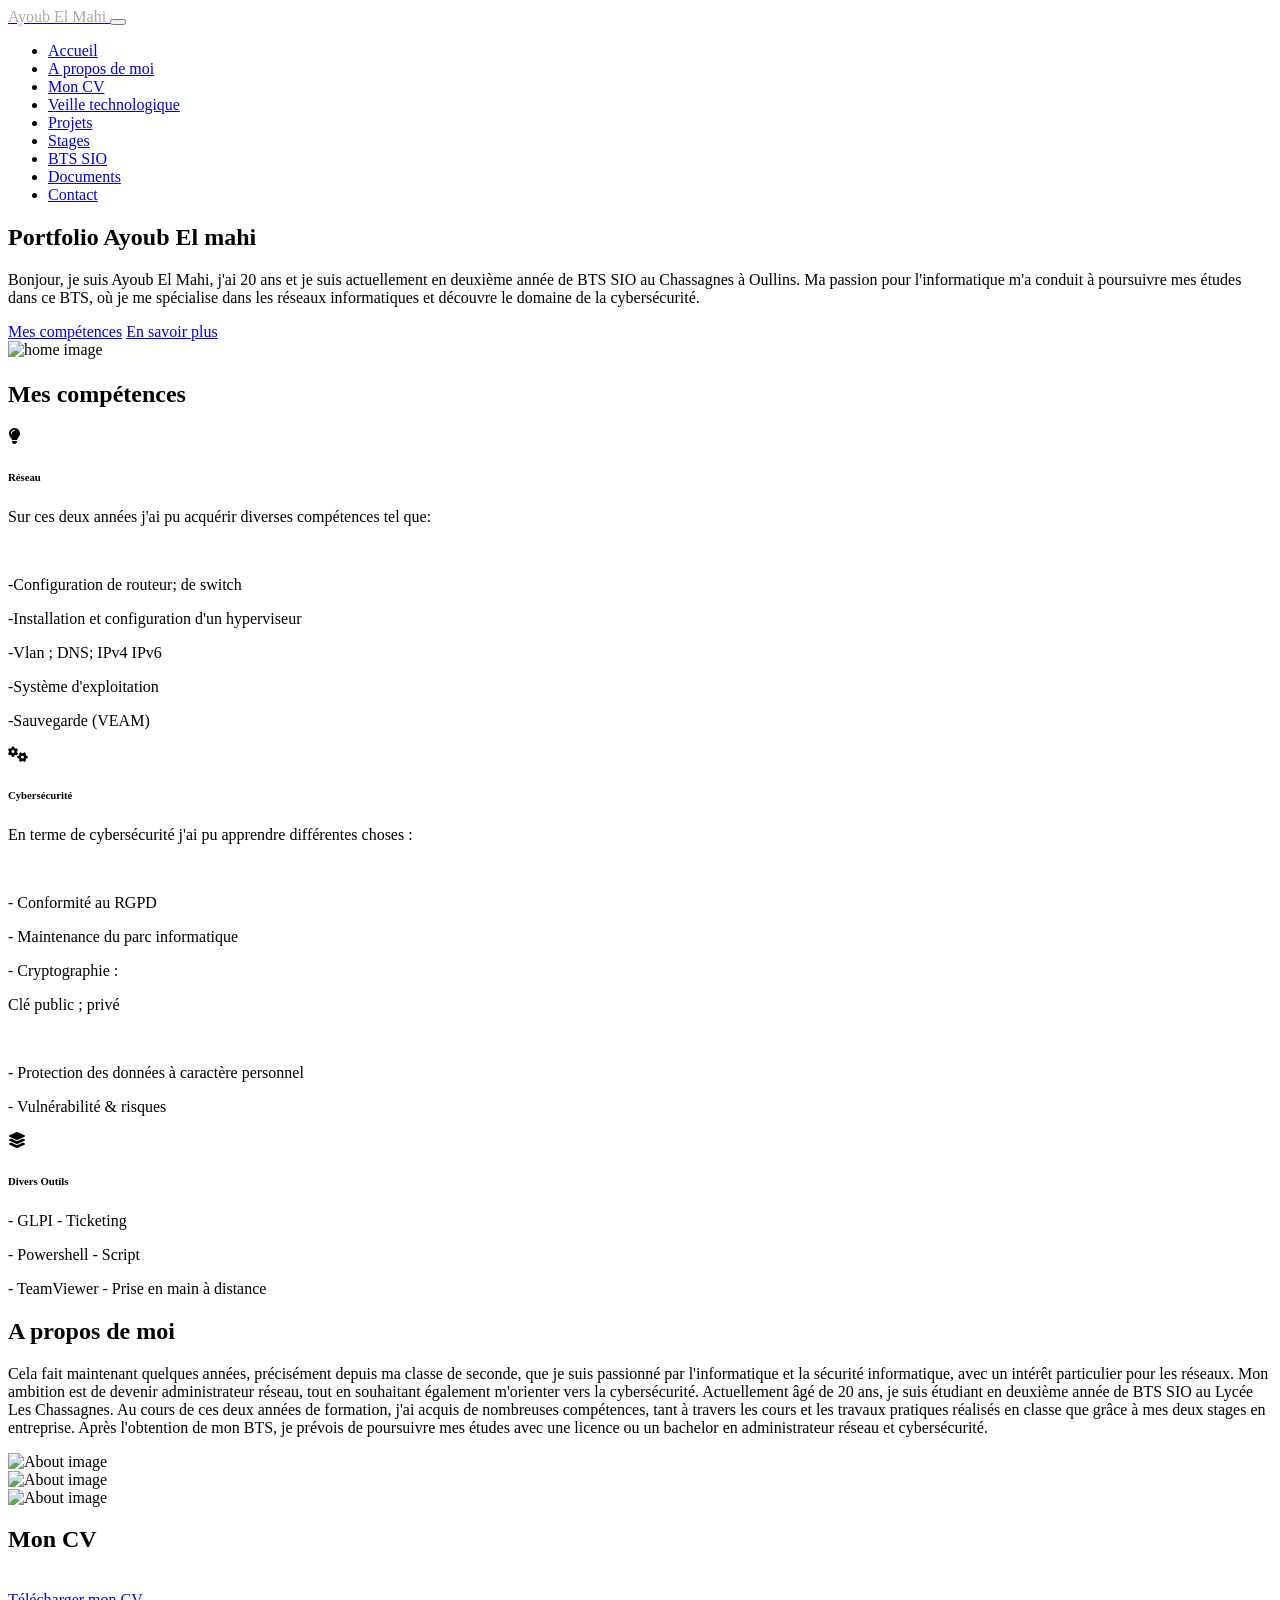
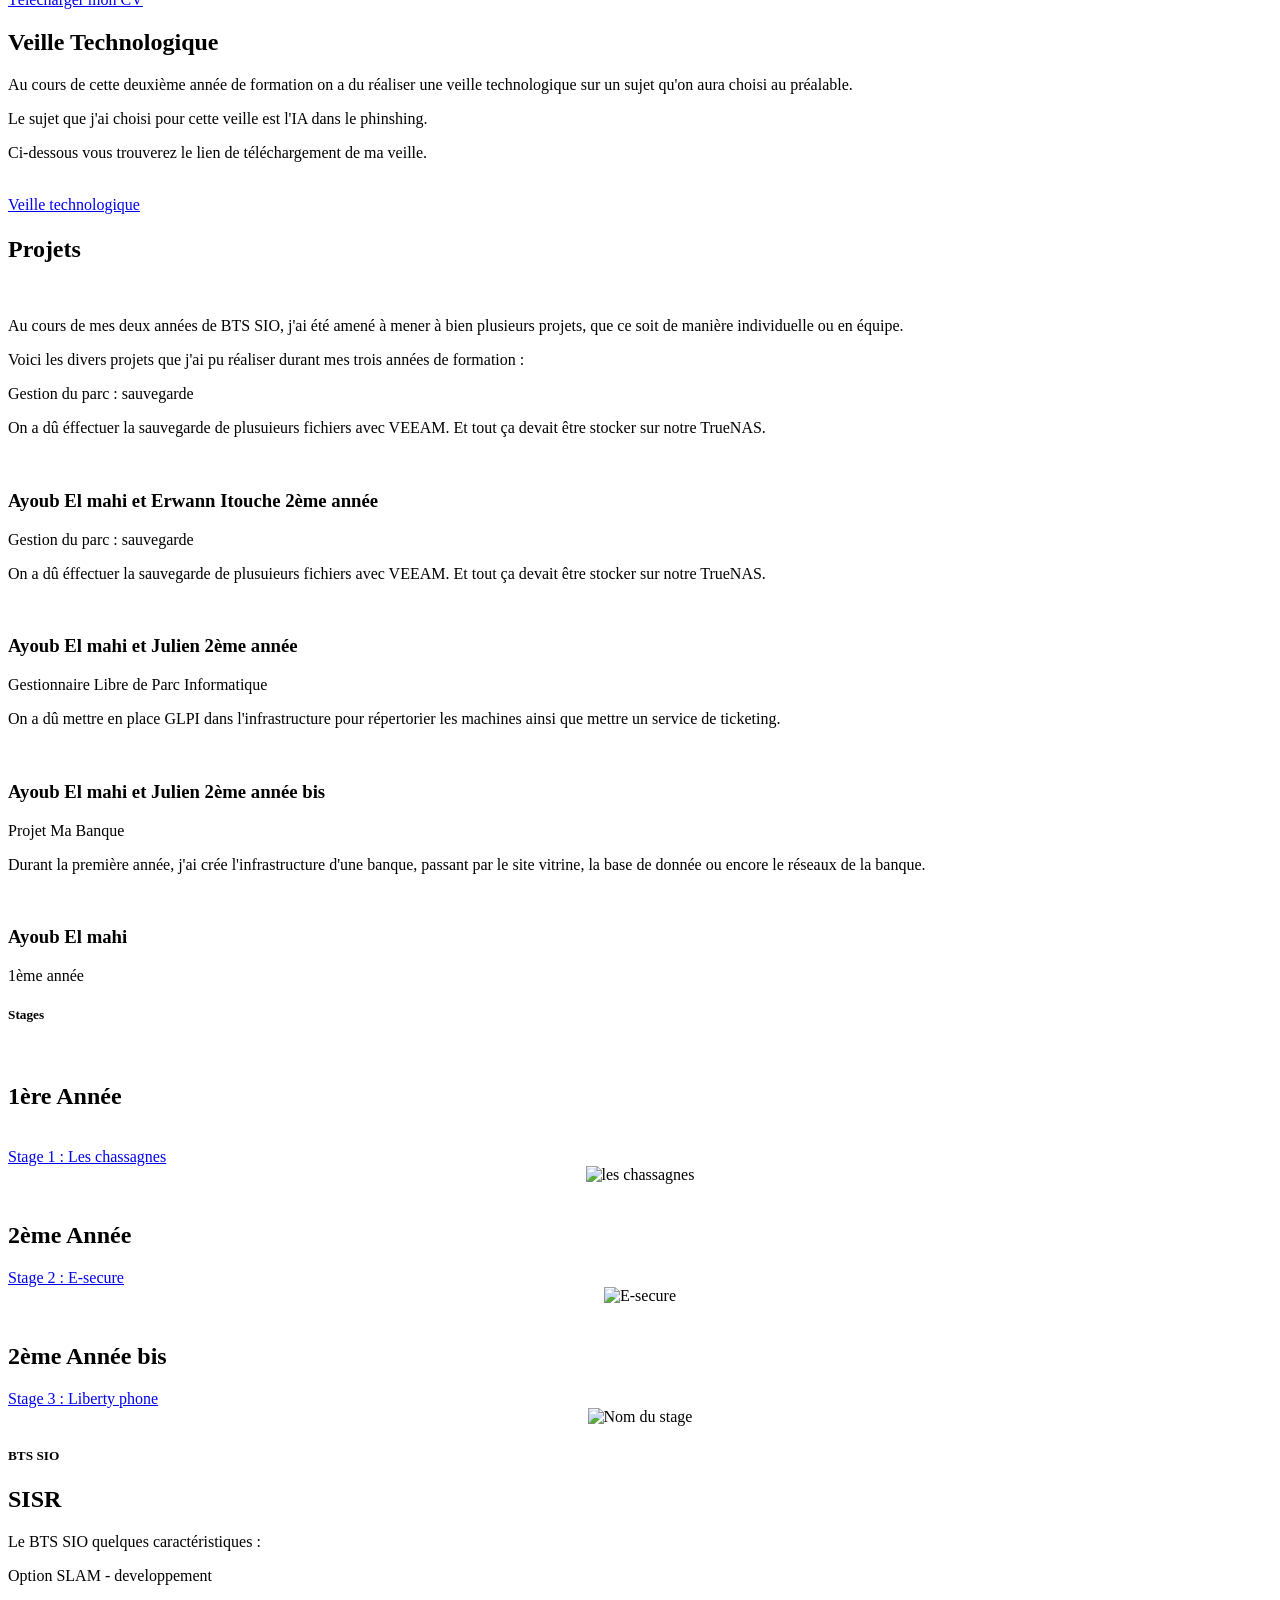
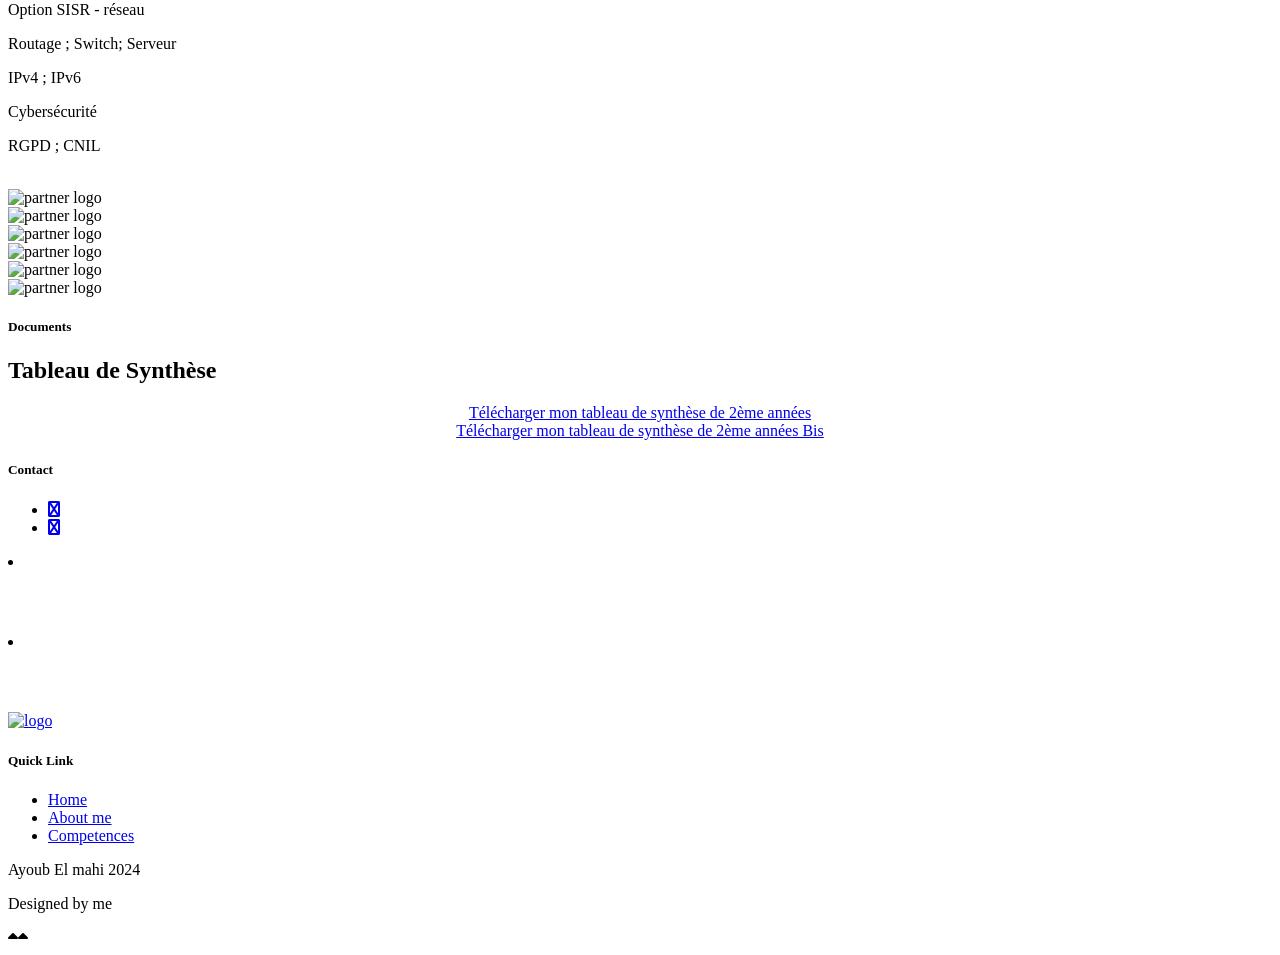
==== commit 5c75ee8e: "Add files via upload" ====
--- a/index.html
+++ b/index.html
@@ -1,533 +1,504 @@
 <!DOCTYPE html>
-<html lang="en">
+<html lang="zxx"> 
+
 <head>
-
-    <meta charset="UTF-8">
-    <meta http-equiv="X-UA-Compatible" content="IE=edge">
-    <meta name="viewport" content="width=device-width, initial-scale=1.0">
-
-    <!-- Title -->
-    <title>Ayoub EL MAHI | Portfolio</title>
-
-    <!-- Font-Awesome CSS -->
-    <link rel="stylesheet" href="assets/vendors/font-awesome/css/all.min.css" />
-
-    <!-- Swiper CSS -->
-    <link rel="stylesheet" href="assets/vendors/swiper/swiper.css" />
-
-    <!-- Magnific-Popup CSS -->
-    <link rel="stylesheet" href="assets/vendors/magnific-popup/magnific-popup.css" />
-
-    <!-- Custom Stylesheets -->
-    <link rel="stylesheet"  href="assets/css/main.css" />
-    <link rel="stylesheet" href="assets/css/responsive.css" />
-
+	<meta charset="utf-8">
+	<title>Ayoub El mahi Portfolio</title>
+	<meta content="width=device-width, initial-scale=1.0" name="viewport">
+	<meta name="keywords" content="Ayoub El mahi Portfolio">
+	<meta name="description" content="">
+	
+	<link rel="stylesheet" href="https://cdnjs.cloudflare.com/ajax/libs/font-awesome/6.5.1/css/all.min.css">
+	<link href="https://fonts.googleapis.com/css2?family=Raleway:wght@400;500;600;700;800;900&display=swap" rel="stylesheet">
+	<link rel="icon" type="image/png" href="D:\portfolio\image\a.2.png">
+	<link href="assets/css/bootstrap.min.css" rel="stylesheet">
+
+	<link href="assets/css/et-line.css" rel="stylesheet">
+	<link href="assets/css/magnific-popup.css" rel="stylesheet">
+	<link href="assets/css/animate.min.css" rel="stylesheet">
+	<link href="assets/css/owl.carousel.min.css" rel="stylesheet">
+	<link href="assets/css/owl.theme.default.min.css" rel="stylesheet">
+	<link href="assets/css/style.css" rel="stylesheet">
+	<link href="assets/css/responsive.css" rel="stylesheet">
 </head>
+
 <body>
 
-
-    <!-------------------- Scroll-Top Area (Start) -------------------->
-    <a href="#home" class="scroll-top">
-        <i class="fas fa-angle-up"></i>
-    </a>
-    <!-------------------- Scroll-Top Area (End) -------------------->
-
-        
-
-    <!-------------------- Header Area (Start) -------------------->
-    <header class="header">
-
-        <!-- Logo -->
-        <a class="logo" href="#home">
-            <h2> Ayoub EL MAHI </h2> 
-            <!-- <img src="assets/images/logo.png" alt="logo" /> -->
-        </a>
-        <!-- Logo End -->
-
-        <!-- Navbar -->
-        <nav class="navbar">
-            <a href="#home">Accueil</a>
-            <a href="#qualification">Mon expérience</a>
-            <a href="#service">Veille Technologiques</a>
-            <a href="#portfolio">Mes competences</a>
-            <a href="#testimonial">Projets</a>
-            <a href="#blog">documentation</a>
-            <a href="#contact">contact</a>
-        </nav>
-
-        <!-- Menubar -->
-        <div class="fas fa-bars" id="menu-btn"></div>
-        
-    </header>
-    <!-------------------- Header Area (End) -------------------->
- 
-
-
-    <!-------------------- Home Area (Start) -------------------->
-    <section class="home" id="home">
-
-        <div class="box-container">
-
-            <div class="content">
-                <div class="text">
-                    <h2>Bonjour!</h1>
-                    <h1>Je suis Ayoub EL mahi</h1>
-                    <p>Je suis titulaire d’un bac STI2D (sciences et technologies de l'industrie et du développement
-                        durable) option Système d'Information et Numérique et actuellement en deuxième année de
-                        BTS services informatique aux organisations option SISR. Je suis passionné par
-                        l'informatique, la programmation et les réseau informatiques.
-                        </p>
-                    <a href="#about" class="btn">à propos de moi  <i class="fas fa-user"></i></a>
-                </div>
-            </div>
-    
-            
-        </div>
-
-    </section>
-
-    <!-------------------- Home Area (End) -------------------->
-
-
-
-    <!-------------------- About Area (Start) -------------------->
-    <section class="about" id="about">
-
-        <div class="box-container">
-
-            <div class="image">
-                <img src="./IMG_6004.jpg" alt="Portfolio-Image" />
-            </div>
-    
-            <div class="content">
-
-                <h2>à propos de moi.</h2>
-                <p>Depuis mes années de lycée, ma passion pour l'informatique et la sécurité informatique, plus spécifiquement dans le domaine des réseaux, ne cesse de croître. Devenir administrateur réseau représente l'une des voies possibles pour mon avenir professionnel. À l'âge de 19 ans, je suis actuellement en deuxième année de BTS SIO au Lycée Les Chassagnes. Au cours de ces deux années, j'ai pu développer de nombreuses compétences, que ce soit à travers les cours et travaux pratiques en classe ou lors de mes stages en entreprise effectués dans le cadre de ma formation. </p>
-   
-                <div class="about-info">
-
-                    <div class="info">
-                        <h4>age: <span>19</span></h4>
-                        <h4>sexe: <span>homme</span></h4>
-                        <h4>langue: <span>français, anglais</span></h4>
-                        <a href="./CV ayoub el mahi .pdf" class="btn">download CV <i class="fas fa-download"></i></a>
-                    </div>
-
-
-        <div class="skill-container">
-    
-
-    </section>
-    <!-------------------- About Area (End) -------------------->
-
-    
-
-    <!-------------------- Qualification Area (Start) -------------------->
-    <section class="qualification" id="qualification">
-        >
-
-        <div class="heading">
-            <h2>Mes <span>expériences professionnelles </span></h2>
-        </div>
-
-        <div class="box-container">
-
-            <div class="education">
-
-                <div class="experience-item">
-                    <i class="fas fa-graduation-cap"></i>
-                    <div class="content">
-                        <span>2018</span>
-                        <h3>Club du rhone </h3>
-                        <p>Lyon gestion de tournois </p>
-                    </div>
-                </div>
-    
-                <div class="experience-item">
-                    <i class="fas fa-graduation-cap"></i>
-                    <div class="content">
-                        <span>2019</span>
-                        <h3>cabinet d'avocat </h3>
-                        <p>Lyon stage de 3ème </p>
-                    </div>
-                </div>
-        
-                <div class="experience-item">
-                    <i class="fas fa-graduation-cap"></i>
-                    <div class="content">
-                        <span>2023 </span>
-                        <h3>Euro information direct services</h3>
-                        <p>Lyon centre relation client</p>
-                    </div>
-                </div>
-                
-                <div class="experience-item">
-                    <i class="fas fa-graduation-cap"></i>
-                    <div class="content">
-                        <span>2023 </span>
-                        <h3>Lycée les chassagnes</h3>
-                        <p>Stage 1er année de BTS SIO en réseaux</p>
-                    </div>
-                </div>
-
-                <div class="experience-item">
-                    <i class="fas fa-graduation-cap"></i>gb
-                    <div class="content">
-                        <span>2024 </span>
-                        <h3>E-secure info</h3>
-                        <p>Stage de 2ème année de BTS SIO en option réseaux</p>
-                    </div>
-                </div>
-            </div>
-               
-
-    
-            </div>
-
-        </div>
-    </section>
-
-    <!-------------------- Qualification Area (End) -------------------->
-
-
-
-    <!-------------------- Services Area (Start) -------------------->
-    <section class="service" id="service">
-
-        <div class="heading">
-            <h2>Ma <span>veille technologique</span></h2>
-        </div>
-        <div class="box-container">
-            <a href="./veille technologique epreuve BTS.pptx" class="btn">télecharger veille<i class="fas fa-download"></i></a>
-            <div class="content">
-                <div class="text" style="color: white;">
-                   
-                </div>
-            </div>
-    
-            
-        </div>
-    </section>
-    <!-------------------- Services Area (End) -------------------->
-
-
-
-    <!-------------------- Portfolio Area (Start) -------------------->
-    <section class="portfolio" id="portfolio">
-
-        <div class="heading">
-            <h2>mes  <span>compétences</span></h2>
-        </div>
-
-        <div class="gallery">
-
-            <ul class="controls">
-                <li class="button btn active" data-filter="all">Tous </li>
-                <li class="button btn" data-filter="web">Bloc 1 </li>
-                <li class="button btn" data-filter="design">Bloc 2 </li>
-                <li class="button btn" data-filter="photography">Bloc 3</li>
-            </ul>
-    
-            <div class="box-container">
-    
-                <div class="portfolio-item image web">
-                    <img src="./assets/images/Portfolio/portfolio-1.png" alt="Portfolio-Image" />
-                    <div class="content">
-                        <h4>HTML, CSS, Javascript, BDD</h4>
-                      
-                        <a data-effect="mfp-newspaper" href="./assets/images/Portfolio/portfolio-1.png" class="view-btn"><i class="fas fa-search-plus"></i></a>
-                    </div>
-                </div>
-    
-                <div class="portfolio-item image web">
-                    <img src="./assets/images/Portfolio/channels4_profile.jpg" alt="Portfolio-Image" />
-                    <div class="content">
-                        <h4>Cisco</h4>
-                        
-                        <a data-effect="mfp-newspaper" href="./assets/images/Portfolio/channels4_profile.jpg" class="view-btn"><i class="fas fa-search-plus"></i></a>
-                    </div>
-                </div>
-    
-                <div class="portfolio-item image web">
-                    <img src="./assets/images/Portfolio/téléchargé.jpg" alt="Portfolio-Image" />
-                    <div class="content">
-                        <h4>réseau informatique, protocole, routage</h4>
-                       
-                        <a data-effect="mfp-newspaper" href="\./assets/images/Portfolio/téléchargé.jpg" class="view-btn"><i class="fas fa-search-plus"></i></a>
-                    </div>
-                </div>
-    
-                <div class="portfolio-item image photography">
-                    <img src="./assets/images/Portfolio/téléchargé (1).jpg" alt="Portfolio-Image" />
-                    <div class="content">
-                        <h4>Cybersécurité, RGPD</h4>
-                        
-                        <a data-effect="mfp-newspaper" href="./assets/images/Portfolio/téléchargé (1).jpg" class="view-btn"><i class="fas fa-search-plus"></i></a>
-                    </div>
-                </div>
-    
-                <div class="portfolio-item image photography">
-                    <img src="./assets/images/Portfolio/maintenace.png" alt="Portfolio-Image" />
-                    <div class="content">
-                        <h4>Maintenance du parc informatique</h4>
-                        
-                        <a data-effect="mfp-newspaper" href="./assets/images/Portfolio/maintenace.png" class="view-btn"><i class="fas fa-search-plus"></i></a>
-                    </div>
-                </div>
-                
-                <div class="portfolio-item image photography">
-                    <img src="./assets/images/Portfolio/crypto.jpg" alt="Portfolio-Image" />
-                    <div class="content">
-                        <h4>Cryptographie</h4>
-                        
-                        <a data-effect="mfp-newspaper" href="./assets/images/Portfolio/crypto.jpg" class="view-btn"><i class="fas fa-search-plus"></i></a>
-                    </div>
-                </div>
-
-                <div class="portfolio-item image photography">
-                    <img src="./assets/images/Portfolio/protection.png" alt="Portfolio-Image" />
-                    <div class="content">
-                        <h4>Protection des données à caractère personnel</h4>
-                        
-                        <a data-effect="mfp-newspaper" href="./assets/images/Portfolio/protection.png" class="view-btn"><i class="fas fa-search-plus"></i></a>
-                    </div>
-                </div>
-                
-                <div class="portfolio-item image photography">
-                    <img src="./assets/images/Portfolio/vulnérabilité.png" alt="Portfolio-Image" />
-                    <div class="content">
-                        <h4>Vulnérabilité & risques</h4>
-                        
-                        <a data-effect="mfp-newspaper" href="./assets/images/Portfolio/vulnérabilité.png" class="view-btn"><i class="fas fa-search-plus"></i></a>
-                    </div>
-                </div>
-                
-                <div class="portfolio-item image design">
-                    <img src="./assets/images/Portfolio/téléchargement.jpg" alt="Portfolio-Image" />
-                    <div class="content">
-                        <h4>Gestion des serveurs</h4>
-                        
-                        <a data-effect="mfp-newspaper" href="./assets/images/Portfolio/téléchargement.jpg" class="view-btn"><i class="fas fa-search-plus"></i></a>
-                    </div>
-                </div>
-                
-                <div class="portfolio-item image design">
-                    <img src="./assets/images/Portfolio/téléchargement (1).jpg" alt="Portfolio-Image" />
-                    <div class="content">
-                        <h4>configuration et installation de windows serveur </h4>
-                        
-                        <a data-effect="mfp-newspaper" href="./assets/images/Portfolio/téléchargement (1).jpg" class="view-btn"><i class="fas fa-search-plus"></i></a>
-                    </div>
-                </div>
-    
-            </div>
-    
-        </div>
-        
-    </section>
-    <!-------------------- Portfolio Area (End) -------------------->
-
-
-
-    <!-------------------- Testimonials Area (Start) -------------------->
-    <section class="testimonial" id="testimonial">
-
-        <div class="heading">
-            <h2><span>Mes projets</span></h2>
-        </div>
-
-        <div class="swiper-container testimonial-slider">
-            <div class="swiper-wrapper">
-
-                <div class="swiper-slide testi-item">
-                    <img src="./assets/images/Testimonials/vignetteideee62655.jpg" alt="Testimonial-Pic" />
-
-                    <i class="fas fa-quote-left"></i>
-
-                    <p class="comment">
-                    Mise en place un serveur AD pour administrer les sessions, d'un Serveur web et une base donné + Serveur FTP et messagerie sécurisé. 
-                    </p>
-
-                    <div class="intro">
-                        <h3>Projet avec Mathéo Bomtemps</h3>
-                        <h5>1er année</h5>
-                    </div>
-                </div>
-
-                <div class="swiper-slide testi-item">
-                    <img src="./assets/images/Testimonials/images.jpg" alt="Testimonial-Pic" />
-
-                    <i class="fas fa-quote-left"></i>
-
-                    <p class="comment">
-                        Gestion de Télephonie IP. Découverte du téléphone virtuel avec l'outil Microsip. Utilisation de freepbx. 
-                    </p>
-
-                    <div class="intro">
-                        <h3>Projet avec Erwann Irouche</h3>
-                        <h5>2ème année</h5>
-                    </div>
-                </div>
-            <div class="swiper-pagination swiper-pagination1"></div>
-
-        </div>
-    </section>
-    <!-------------------- Testimonials Area (End) -------------------->
-
-
-
-    <!-------------------- Blog Area (Start) -------------------->
-    <section class="blog" id="blog">
-
-        <div class="heading">
-            <h2>La <span>documention</span></h2>
-        </div>
-             <div class="content">
-              <div class="text" style="color: white;">
-                <h2>Voici la documentation divers : </h2>
-                <a href="./rapport de stage.docx" class="btn">télecharger rapport de stage 1er <i class="fas fa-download"></i></a>
-                <a href="./Rapport de stage 2 années.docx" class="btn">télecharger rapport de stage 2eme<i class="fas fa-download"></i></a>
-                <a href="./Tableau de synthèse v2 (1).xlsx" class="btn">télecharger tableau de synthese<i class="fas fa-download"></i></a>
-                <a href="./Rapport projet site web settouti.docx" class="btn">télecharger rapport<i class="fas fa-download"></i></a>
-                <a href="./Rapport_sur_telephone_ip_final (2) (1).odt" class="btn">télecharger rapport téléphone<i class="fas fa-download"></i></a>
-             </div>
-        </div>
-
-        </div>
-
-    </section>
-    <!-------------------- Blog Area (End) -------------------->
-
-
-
-    <!-------------------- Contact Area (Start) -------------------->
-    <section class="contact" id="contact">
-
-        <div class="heading">
-            <h2><span>me</span> contacter</h2>
-        </div>
-
-        <div class="box-container">
-
-            <div class="contact-info">
-
-                <h3>Contact</h3>
-
-            
-    
-                <div class="info-item">
-                    <h4>Téléphone:</h4>
-                    <div class="detail">
-                        <div class="fas fa-phone"></div>
-                        <p>07-82-76-76-06</p>
-                    </div>
-                </div>
-    
-                <div class="info-item">
-                    <h4>mail:</h4>
-                    <div class="detail">
-                        <div class="fas fa-envelope"></div>
-                        <p class="gmail">aelmahi2004@gmail.com</p>
-                    </div>
-                </div>
-
-                <div class="info-item">
-                    <h4>linkedin:</h4>
-                    <div class="detail">
-                        <div class="fab fa-linkedin"></div>
-                        <p class="linkedin">www.linkedin.com/in/ayoub-el-mahi-821472274</p>
-                    </div>
-                </div>
-
-            </div>
-    
-            <form method="post" class="contact-form" id="contactUs-Form">
-                    
-                <input type="text" name="name" class="box" id="name" placeholder="Nom" required />
-                <input type="email" name="email" class="box" id="email" placeholder="mail" required />
-                <input type="text" name="subject" class="box" id="subject" placeholder="objet" required />
-                <textarea cols="30" rows="10" name="comment" id="comment" class="box" placeholder="message"></textarea>
-                <button type="submit" class="btn" name="submit" id="submit">>Envoyer un message</button>
-                
-                <span class="alert" id="msg"></span>
-                
-            </form>
-            
-        </div>
-
-    </section>
-    <!-------------------- Contact Area (End) -------------------->
-
-
-
-    <!-------------------- Footer Area (Start) -------------------->
-    <footer>
-        <div class="social">
-            <a href="https://twitter.com/elmahiayoub2" class="fab fa-twitter"></a>
-            <a href="https://www.instagram.com/ayou.el04/" class="fab fa-instagram"></a>
-            <a href="https://www.linkedin.com/in/ayoub-el-mahi-821472274/" class="fab fa-linkedin-in"></a>
-        </div>
-
-        <div class="content">
-            <p>created by <span>Ayoub El mahi</span> | all rights reserved</p>
-        </div>
-    </footer>
-    <!-------------------- Footer Area (End) -------------------->
-
-
-
-    <!-- JQuery -->
-    <script src="assets/vendors/jquery/jquery-3.6.0.js"></script>
-
-    <!-- SWIPER JS -->
-    <script src="assets/vendors/swiper/swiper.js"></script>
-
-    <!-- Magnific-Popup JS -->
-    <script src="assets/vendors/magnific-popup/jquery.magnific-popup.js"></script>
-
-    <!-- Typed JS -->
-    <script src="assets/vendors/typed/typed.js"></script>
-
-    <!-- Custom Script File -->
-    <script src="assets/js/script.js"></script>
-    <script src="assets/js/scroll-spy.js"></script>
-    <script src="assets/js/counter-up.js"></script>
-    <script src="assets/js/portfolio.js"></script>
-    <script src="assets/js/testi-slider.js"></script>
-    <script src="assets/js/blog-slider.js"></script>
-
-    <!---------------- Custom Script ---------------->
-
-    <!-- Typed Script -->
-    <script>
-        var typed = new Typed('.typing-text', {
-
-            strings: ['Web developer', 'web designer', 'photographer', 'graphic designer'],
-            typeSpeed: 120,
-            loop: true
-        });
-    </script>
-
-    <!-- Contact-Form Script -->
-    <script>
-        jQuery('#contactUs-Form').on('submit',function(e){
-          jQuery('#msg').html('');
-          jQuery('#submit').html('Please wait');
-          jQuery('#submit').attr('disabled',true);
-          jQuery.ajax({
-              url:'assets/php/submit.php',
-              type:'post',
-              data:jQuery('#contactUs-Form').serialize(),
-              success:function(result){
-                  jQuery('#msg').html(result);
-                  jQuery('#submit').html('Submit');
-                  jQuery('#submit').attr('disabled',false);
-                  jQuery('#contactUs-Form')[0].reset();
-              }
-          });
-          e.preventDefault();
-        });
-    </script>
-
+	<nav class="navbar-area navbar navbar-b navbar-trans fixed-top navbar-expand-lg" id="mainNav">
+		<div class="container">
+			<a class="navbar-brand js-scroll" href="index.html">
+<span style="color: darkgray;">Ayoub El Mahi</span>
+
+			</a>
+			<button class="navbar-toggler collapsed" type="button" data-toggle="collapse" data-target="#navbarDefault" aria-controls="navbarDefault" aria-expanded="false" aria-label="Toggle navigation"> <span></span>  <span></span>  <span></span> 
+			</button>
+			<div class="navbar-collapse collapse justify-content-end" id="navbarDefault">
+				<ul class="navbar-nav">
+					<li class="nav-item"><a class="nav-link js-scroll active" href="#home">Accueil</a>
+					</li>
+					<li class="nav-item"><a class="nav-link js-scroll" href="#about">A propos de moi</a>
+					</li>
+					<li class="nav-item"><a class="nav-link js-scroll" href="#cv">Mon CV</a>
+					</li>
+					<li class="nav-item"><a class="nav-link js-scroll" href="#veille">Veille technologique</a>
+					</li>
+					<li class="nav-item"><a class="nav-link js-scroll" href="#projet">Projets</a>
+					</li>
+					<li class="nav-item"><a class="nav-link js-scroll" href="#stages">Stages</a>
+					</li>
+					<li class="nav-item"><a class="nav-link js-scroll" href="#BTS">BTS SIO</a>
+					</li>
+					<li class="nav-item"><a class="nav-link js-scroll" href="#doc">Documents</a>
+					</li>
+					<li class="nav-item"><a class="nav-link js-scroll" href="#contact">Contact</a>
+					</li>  
+		
+				</ul>
+			</div>
+		</div>
+	</nav>
+	
+	<section id="home" class="home-area hero-equal-height section-padding overflow-hidden d-flex align-items-center">
+		<div class="container">
+			<div class="row align-items-center">
+				<div class="col-lg-6 col-md-12">
+					<div class="home-content z-index position-relative">
+						<h1>Portfolio Ayoub El mahi</h1>
+						<p>Bonjour, je suis Ayoub El Mahi, j'ai 20 ans et je suis actuellement en deuxième année de BTS SIO au Chassagnes à Oullins. Ma passion pour l'informatique m'a conduit à poursuivre mes études dans ce BTS, où je me spécialise dans les réseaux informatiques et découvre le domaine de la cybersécurité.</p>
+						<div class="home-button-box"> 
+							<a href="#competences" class="button home-btn-1 js-scroll">Mes compétences</a>
+							<a href="#about" class="button home-btn-2 js-scroll">En savoir plus</a>
+						</div>
+					</div>
+				</div>
+				<div class="col-lg-6 col-md-12">
+					<div class="home-img">
+						<img src="assets/img/home-font.png" alt="home image">
+					</div>
+				</div>
+			</div>
+		</div>
+	</section>
+	
+	<section id="competences" class="mini-feature-area bg-gray section-padding">
+		<div class="container">
+			<div class="row d-flex align-items-center">
+				<div class="col-md-12">
+					<div class="section-title">
+						<h5 class="small-title"></h5>
+						<h2>Mes compétences</h2>
+					</div>
+				</div>
+				<div class="col-lg-4 col-md-6 col-sm-12 wow fadeInUp" data-wow-delay="0.2s">
+					<div class="single-mini-feature">
+						<div class="mini-feature-icon"><i class="fa-solid fa-lightbulb"></i>
+						</div>
+						<div class="mini-feature-info">
+							<h6>Réseau</h6>
+							<p>Sur ces deux années j'ai pu acquérir diverses compétences tel que:</p>
+							<br>
+								<p>-Configuration de routeur; de switch</p>
+								<p>-Installation et configuration d'un hyperviseur</p>
+								<p>-Vlan ; DNS; IPv4 IPv6</p>
+								<p>-Système d'exploitation</p>
+								<p>-Sauvegarde (VEAM)</p>
+						</div>
+					</div>
+				</div>
+				<div class="col-lg-4 col-md-6 col-sm-12 wow fadeInUp" data-wow-delay="0.4s">
+					<div class="single-mini-feature">
+						<div class="mini-feature-icon"><i class="fa-solid fa-gears"></i>
+						</div>
+						<div class="mini-feature-info">
+							<h6>Cybersécurité</h6>
+							<p>En terme de cybersécurité j'ai pu apprendre différentes choses :</p>
+							<br>
+							<p>- Conformité au RGPD</p>
+							<p>- Maintenance du parc informatique</p>
+							<p>- Cryptographie :</p>
+							<p>  Clé public ; privé</p>
+							<br>
+							<p>- Protection des données à caractère personnel</p>
+							<p>- Vulnérabilité & risques</p>
+						</div>
+					</div>
+				</div>
+				<div class="col-lg-4 col-md-6 col-sm-12 wow fadeInUp" data-wow-delay="0.6s">
+					<div class="single-mini-feature">
+						<div class="mini-feature-icon"><i class="fa-solid fa-layer-group"></i>
+						</div>
+						<div class="mini-feature-info">
+							<h6>Divers Outils</h6>
+							<p>- GLPI - Ticketing</p>
+							<p>- Powershell - Script</p>
+							<p>- TeamViewer - Prise en main à distance</p>
+						</div>
+					</div>
+				</div>
+			</div>
+		</div>
+	</section>
+	
+	<section id="about" class="about-area section-padding">
+		<div class="container">
+			<div class="row d-flex align-items-center">
+				<div class="col-lg-6 col-md-12 col-sm-12 wow fadeInUp" data-wow-delay="0.2s">
+					<div class="about-content">
+						<div class="about-content-text">
+							 
+							<h2>A propos de moi</h2>
+							<p>Cela fait maintenant quelques années, précisément depuis ma classe de seconde, que je suis passionné par l'informatique et la sécurité informatique, avec un intérêt particulier pour les réseaux. Mon ambition est de devenir administrateur réseau, tout en souhaitant également m'orienter vers la cybersécurité. Actuellement âgé de 20 ans, je suis étudiant en deuxième année de BTS SIO au Lycée Les Chassagnes.
+
+                Au cours de ces deux années de formation, j'ai acquis de nombreuses compétences, tant à travers les cours et les travaux pratiques réalisés en classe que grâce à mes deux stages en entreprise. Après l'obtention de mon BTS, je prévois de poursuivre mes études avec une licence ou un bachelor en administrateur réseau et cybersécurité.  
+							</p>
+												
+						</div>
+					</div>
+				</div>
+				<div class="col-lg-6 col-md-12 col-sm-12 wow fadeInDown" data-wow-delay="0.4s">
+					<div class="about-image-wrapper">
+						<div class="about-banner-1">
+							<img class="animation-bounce" src="assets/img/about-1.jpg" alt="About image">
+						</div>
+						<div class="about-main-banner">
+<img class="animation-bounce" src="assets/img/about.jpg" alt="About image" width="300" height="150">
+
+						</div>
+						<div class="about-banner-2">
+							<img class="animation-bounce" src="assets/img/about-2.jpg" alt="About image">
+						</div>
+					</div>
+				</div>
+			</div>
+		</div>
+	</section>
+	
+	<section class="counter-area section-padding">
+		<div class="container">
+			<div class="row">
+			</div>
+		</div>
+	</section>
+
+	
+	<section id="cv" class="team-area section-padding">
+		<div class="container">
+			<div class="row d-flex align-items-center">
+				<div class="col-md-12">
+					<div class="section-title">
+						<h2>Mon CV</h2>
+						<br>
+						<a href="CV_ayoub_el_mahi_alternance.pdf" download="CV_ayoub_el_mahi_alternance.pdf" class="mon-bouton">Télécharger mon CV</a>
+					</div>
+				</div>		
+			</div>
+		</div>
+	</section>
+
+	<section id="veille" class="price-area bg-gray section-padding">
+		<div class="container">
+			<div class="row">
+				<div class="col-md-12">
+					<div class="section-title">
+						<h2>Veille Technologique</h2>
+						<p>Au cours de cette deuxième année de formation on a du réaliser une veille technologique sur un sujet qu'on aura choisi
+							au préalable.</p>
+						<p>Le sujet que j'ai choisi pour cette veille est l'IA dans le phinshing.</p>
+						<p>Ci-dessous vous trouverez le lien de téléchargement de ma veille.</p>
+						<br>
+						<a href="veille phish.pptx" download="Veille phishing" class="mon-bouton">Veille technologique</a></div>
+					</div>
+				</div>
+										
+		</div>
+	</section>
+	
+	<section id="projet" class="testimonial-area bg-gray section-padding">
+		<div class="container">
+			<div class="row">
+				<div class="col-md-12">
+					
+					<div class="section-title">
+						<h5></h5>
+						<h2>Projets</h2>
+						<br>
+						<p class="text-align-center">Au cours de mes deux années de BTS SIO, j'ai été amené à mener à bien plusieurs projets, que ce soit de manière individuelle ou en équipe.
+						</p>
+						<p>Voici les divers projets que j'ai pu réaliser durant mes trois années de formation :<p>
+					</div>
+				</div>
+			</div>
+			<div class="row">
+				<div class="col-lg-12 col-md-12">
+					<div id="testimonial-slide" class="owl-carousel owl-theme owl-loaded owl-drag">
+						<div class="single-testimonial">
+							<div class="testi-content-inner">
+								<div class="testimonial-content">
+									<p>Gestion du parc : sauvegarde</p>
+									<p>On a dû éffectuer la sauvegarde de plusuieurs fichiers avec VEEAM. 
+										Et tout ça devait être stocker sur notre TrueNAS.
+									</p>
+								</div>
+								<div class="testimonial-bio">
+									<div class="avatar">
+										<img src="image\veamNas.png" alt="">
+									</div>
+									<div class="bio-info">
+										<h3 class="name">Ayoub El mahi et Erwann Itouche <span> 2ème année</span>
+									</div>
+								</div>
+							</div>
+						</div>
+						<div class="single-testimonial">
+							<div class="testi-content-inner">
+								<div class="testimonial-content">
+									<p>Gestion du parc : sauvegarde</p>
+									<p>On a dû éffectuer la sauvegarde de plusuieurs fichiers avec VEEAM. 
+										Et tout ça devait être stocker sur notre TrueNAS.
+									</p>
+								</div>
+								<div class="testimonial-bio">
+									<div class="avatar">
+										<img src="image\veamNas.png" alt="">
+									</div>
+									<div class="bio-info">
+										<h3 class="name">Ayoub El mahi et Julien <span> 2ème année</span>
+									</div>
+								</div>
+							</div>
+						</div>
+						<div class="single-testimonial">
+							<div class="testi-content-inner">
+								<div class="testimonial-content">
+									<p>Gestionnaire Libre de Parc Informatique</p>
+									<p>On a dû mettre en place GLPI dans l'infrastructure 
+									pour répertorier les machines ainsi que mettre un service de ticketing.
+									</p>
+								</div>
+								<div class="testimonial-bio">
+									<div class="avatar">
+										<img src="image\veamNas.png" alt="">
+									</div>
+									<div class="bio-info">
+										<h3 class="name">Ayoub El mahi et Julien <span> 2ème année bis</span>
+									</div>
+								</div>
+							</div>
+						</div>
+            <div class="single-testimonial">
+							<div class="testi-content-inner">
+								<div class="testimonial-content">
+									<p>Projet Ma Banque</p>
+									<p>Durant la première année, j'ai crée l'infrastructure d'une banque,
+										passant par le site vitrine, la base de donnée ou encore le réseaux de la banque.
+									</p>
+								</div>
+								<div class="testimonial-bio">
+									<div class="avatar">
+										<img src="image\MB.png" alt="">
+									</div>
+									<div class="bio-info">
+										<h3 class="name"> Ayoub El mahi</h3><span> 1ème année</span>
+									</div>
+								</div>
+							</div>
+						</div>
+					</div>
+				</div>
+			</div>
+		</div>
+	</section>
+
+	
+	<section id="stages" class="faq-area section-padding">
+		<div class="container">
+			<div class="row d-flex align-items-center">
+				<div class="col-md-12">
+					<div class="section-title">
+						<h5 class="small-title">Stages</h5>
+						<br>
+						<h2>1ère Année</h2>
+						<br>
+						<a href="rapport de stage.docx" download="rapport de stage" class="mon-bouton">Stage 1 : Les chassagnes</a>
+					</div>
+					<div style="text-align: center;">
+						<img src="assets/img/les_chassagnes.png" alt="les chassagnes" width="300" height="150">
+						</div>
+					<br>
+					<div class="section-title">
+						<h2>2ème Année</h2>
+						<a href="Rapport de stage 2 années.docx" download="Rapport de stage 2" class="mon-bouton">Stage 2 : E-secure</a>
+					</div>
+					<div style="text-align: center;">
+						<img src="assets/img/e-secure2.jpg" alt="E-secure" width="150" height="150">
+					</div>
+					<br>
+					<div class="section-title">
+						<h2>2ème Année bis</h2>
+						<a href="Rapport de stage 2 années 2025.docx" download="rapport_stage_3" class="mon-bouton">Stage 3 : Liberty phone</a>
+					</div>
+					<div style="text-align: center;">
+						<img src="assets/img/DALL·E 2025-03-13 17.23.59 - A modern and sleek logo design for 'Liberty Phone,' a smartphone store. The logo features a minimalist smartphone icon with a wireless signal symbol, .webp" alt="Nom du stage" width="300" height="150"> 
+					</div>
+				</div>
+			</div>
+		</div>
+	</section>
+	
+	<section id="BTS"class="partner-area section-padding">
+		<div class="container">
+			<div class="row">
+				<div class="col-md-12">
+					<div class="section-title">
+						<h5>BTS SIO</h5>
+						<h2>SISR</h2>
+					</div>
+				</div>
+				<div class="col-lg-12 col-md-12">
+					<div class="footer-content text-center">
+						<p> Le BTS SIO quelques caractéristiques :</p>
+						<p>Option SLAM - developpement</p>
+						<p>Option SISR - réseau</p>
+						<p>Routage ; Switch; Serveur</p>
+						<p>IPv4 ; IPv6</p>
+						<p>Cybersécurité</p>
+						<p>RGPD ; CNIL</p>
+					</div>
+					<br>
+					<div id="partner-slide" class="owl-carousel owl-theme owl-loaded owl-drag">
+						<div class="partner-single-item">
+							<img src="assets/img/cisco.jpg" alt="partner logo">
+						</div>
+						<div class="partner-single-item">
+							<img src="assets/img/CNIL.jpg" alt="partner logo">
+						</div>
+						<div class="partner-single-item">
+							<img src="assets/img/rootme.png" alt="partner logo">
+						</div>
+						<div class="partner-single-item">
+							<img src="assets/img/rgpd.png" alt="partner logo">
+						</div>
+						<div class="partner-single-item">
+							<img src="assets/img/ansii.png" alt="partner logo">
+						</div>
+						<div class="partner-single-item">
+							<img src="assets/img/Vmware.png" alt="partner logo">
+						</div>
+					</div>
+				</div>
+			</div>
+		</div>
+	</section>
+	
+	<section id="doc" class="blog-area bg-gray section-padding">
+		<div class="container">
+			<div class="row">
+				<div class="col-lg-12 col-md-12">
+					<div class="section-title">
+						<h5>Documents</h5>
+						<h2>Tableau de Synthèse</h2>
+					</div>
+<div style="text-align: center;">
+    <a href="version final tableau synthesde copi bis.xlsx" download="Tableau de synthèse v1.xlsx" class="mon-bouton">Télécharger mon tableau de synthèse de 2ème années</a>
+</div>
+<div style="text-align: center;">
+    <a href="version final tableau synthes_2eme_année_bis .xlsx" download="Tableau de synthèse v1.xlsx" class="mon-bouton">Télécharger mon tableau de synthèse de 2ème années Bis</a>
+</div>
+
+				</div>
+			</div>
+		</div>
+	</section>
+	
+	<section id="contact"class="hire-area section-padding">
+		<div class="container">
+			<div class="hire-content">
+				<h5>Contact</h5>
+				<ul class="footer-social-icon">
+					<li><a href="www.linkedin.com/in/ayoub-el-mahi-821472274"><i class="fa fa-linkedin"></i></a>
+					</li>
+					<li><a href="https://www.instagram.com/ayou.el04/"><i class="fa fa-instagram"></i></a>
+					</li>
+				</ul>
+				<li><h6 style="color: white;">aelmahi2004@gmail.com</h6></li>
+				<li><h6 style="color: white;">07 82 76 76 06</h6></li>
+				
+				
+			</div>
+		</div>
+	</section>
+	
+	<section class="footer-area">
+		<div class="footer-top-wrapper section-padding">
+			<div class="container">
+				<div class="row">
+					<div class="col-lg-4 col-md-6 wow fadeInUp" data-wow-delay="0.2s">
+						<div class="footer-about pr-50">	
+							<a class="footer-logo" href="#">
+								<img src="D:\Portfolio\image\a.png" class="white-logo" alt="logo">
+							</a>
+							<p></p>
+						</div>
+					</div>
+					<div class="col-lg-2 col-md-6 wow fadeInUp" data-wow-delay="0.4s">
+						<div class="footer-list">
+							<h5 class="title"></h5>
+							
+						</div>
+					</div>
+					<div class="col-lg-2 col-md-6 wow fadeInUp" data-wow-delay="0.4s">
+						<div class="footer-list">
+							<h5 class="title">Quick Link</h5>
+							<ul>
+								<li><a href="#home">Home</a>
+								</li>
+								<li><a href="#about">About me</a>
+								</li>
+								<li><a href="#competences">Competences</a>
+								</li>
+							</ul>
+						</div>
+					</div>
+				</div>
+			</div>
+		</div>
+		<div class="footer-bottom-wrapper">
+			<div class="container">
+				<div class="row">
+					<div class="col-md-12">
+						<div class="footer-content text-center">
+							<div class="footer-copyright-text">
+								<p>Ayoub El mahi 2024</p>
+								<p>Designed by me</p>
+							</div>
+						</div>
+					</div>
+				</div>
+			</div>
+		</div>
+	</section>
+
+	<div class="back-to-top">
+		<i class="fa fa-caret-up"></i><i class="fa fa-caret-up"></i>
+	</div>
+	
+	<script src="assets/js/jquery-3.5.1.min.js"></script>
+	<script src="assets/js/bootstrap.min.js"></script>
+	<script src="assets/js/plugins.js"></script>
+	<script src="assets/js/wow.min.js"></script>
+	
+	<script src="assets/js/main.js"></script>
 </body>
+
 </html>
+			
+					
+	
+	<script src="assets/js/jquery-3.5.1.min.js"></script>
+	<script src="assets/js/bootstrap.min.js"></script>
+	<script src="assets/js/plugins.js"></script>
+	<script src="assets/js/wow.min.js"></script>
+	<script src="assets/js/main.js"></script>
+</body>
+
+</html>
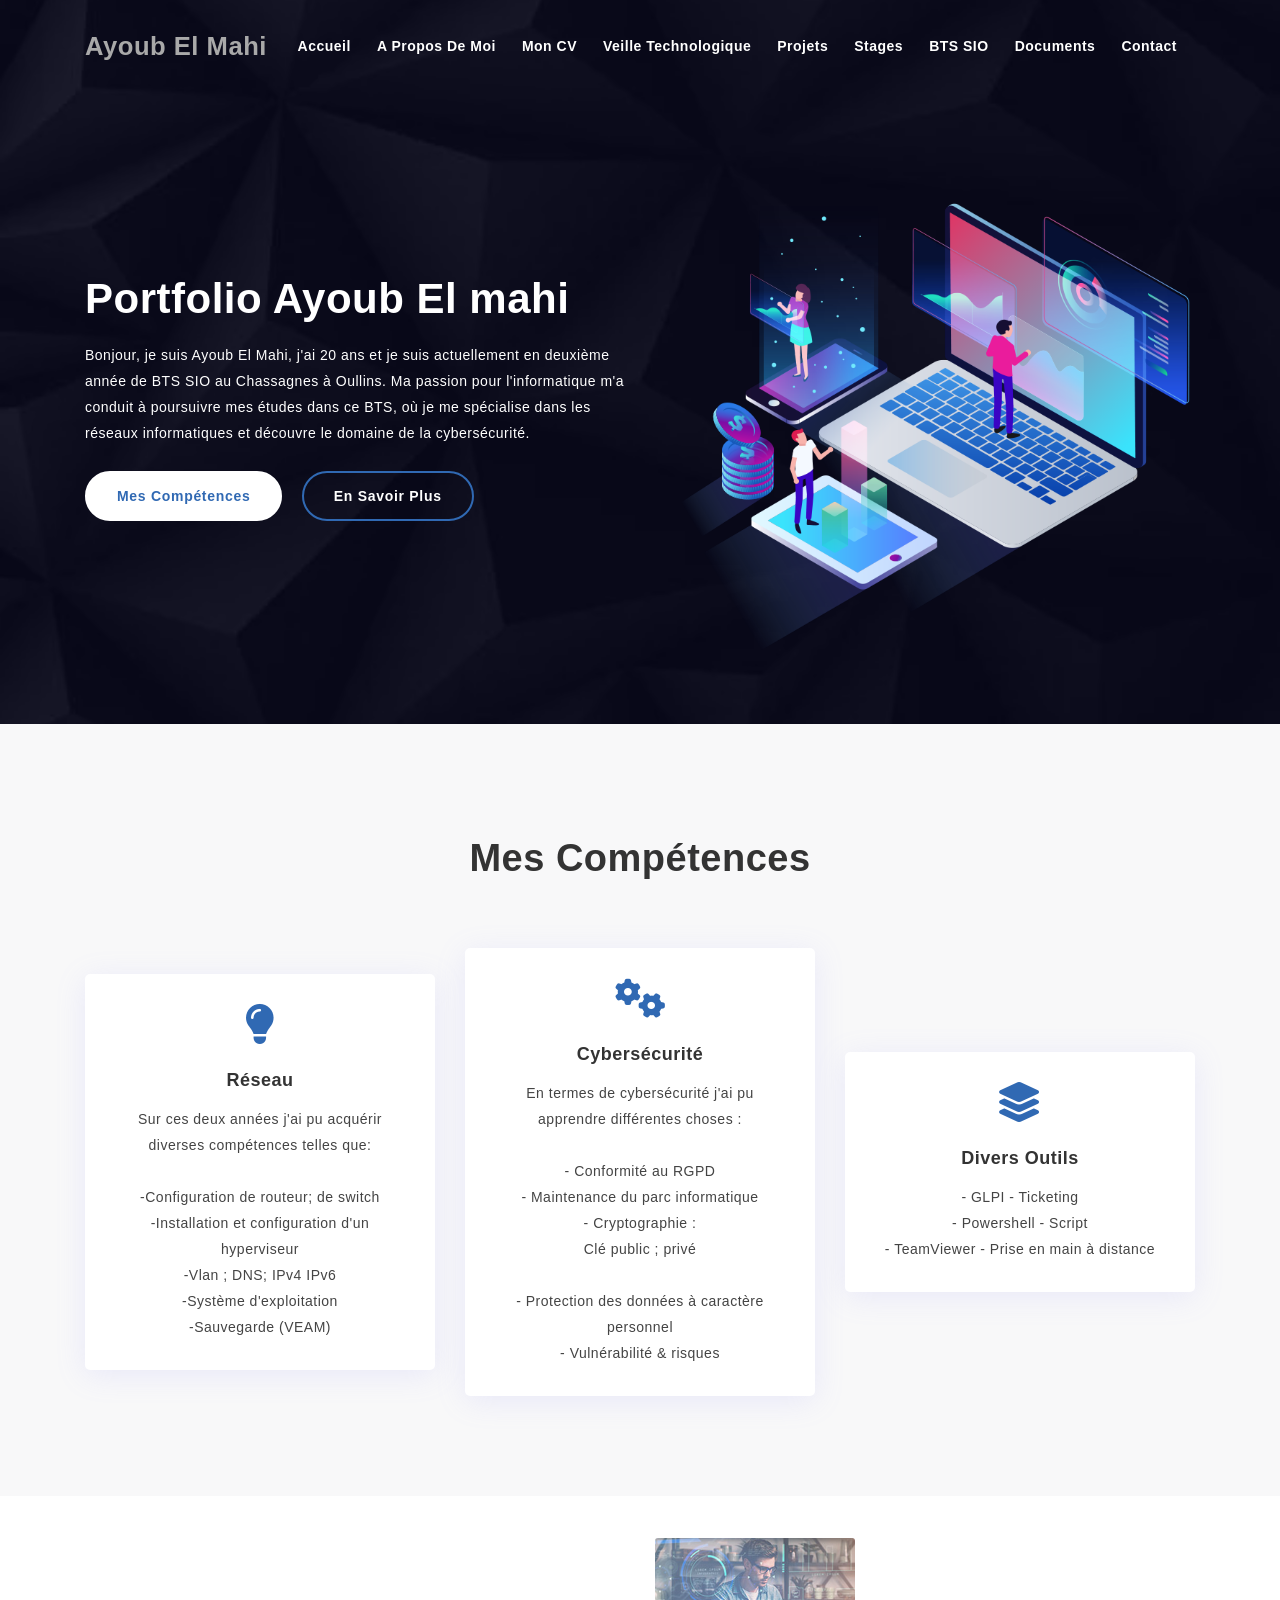
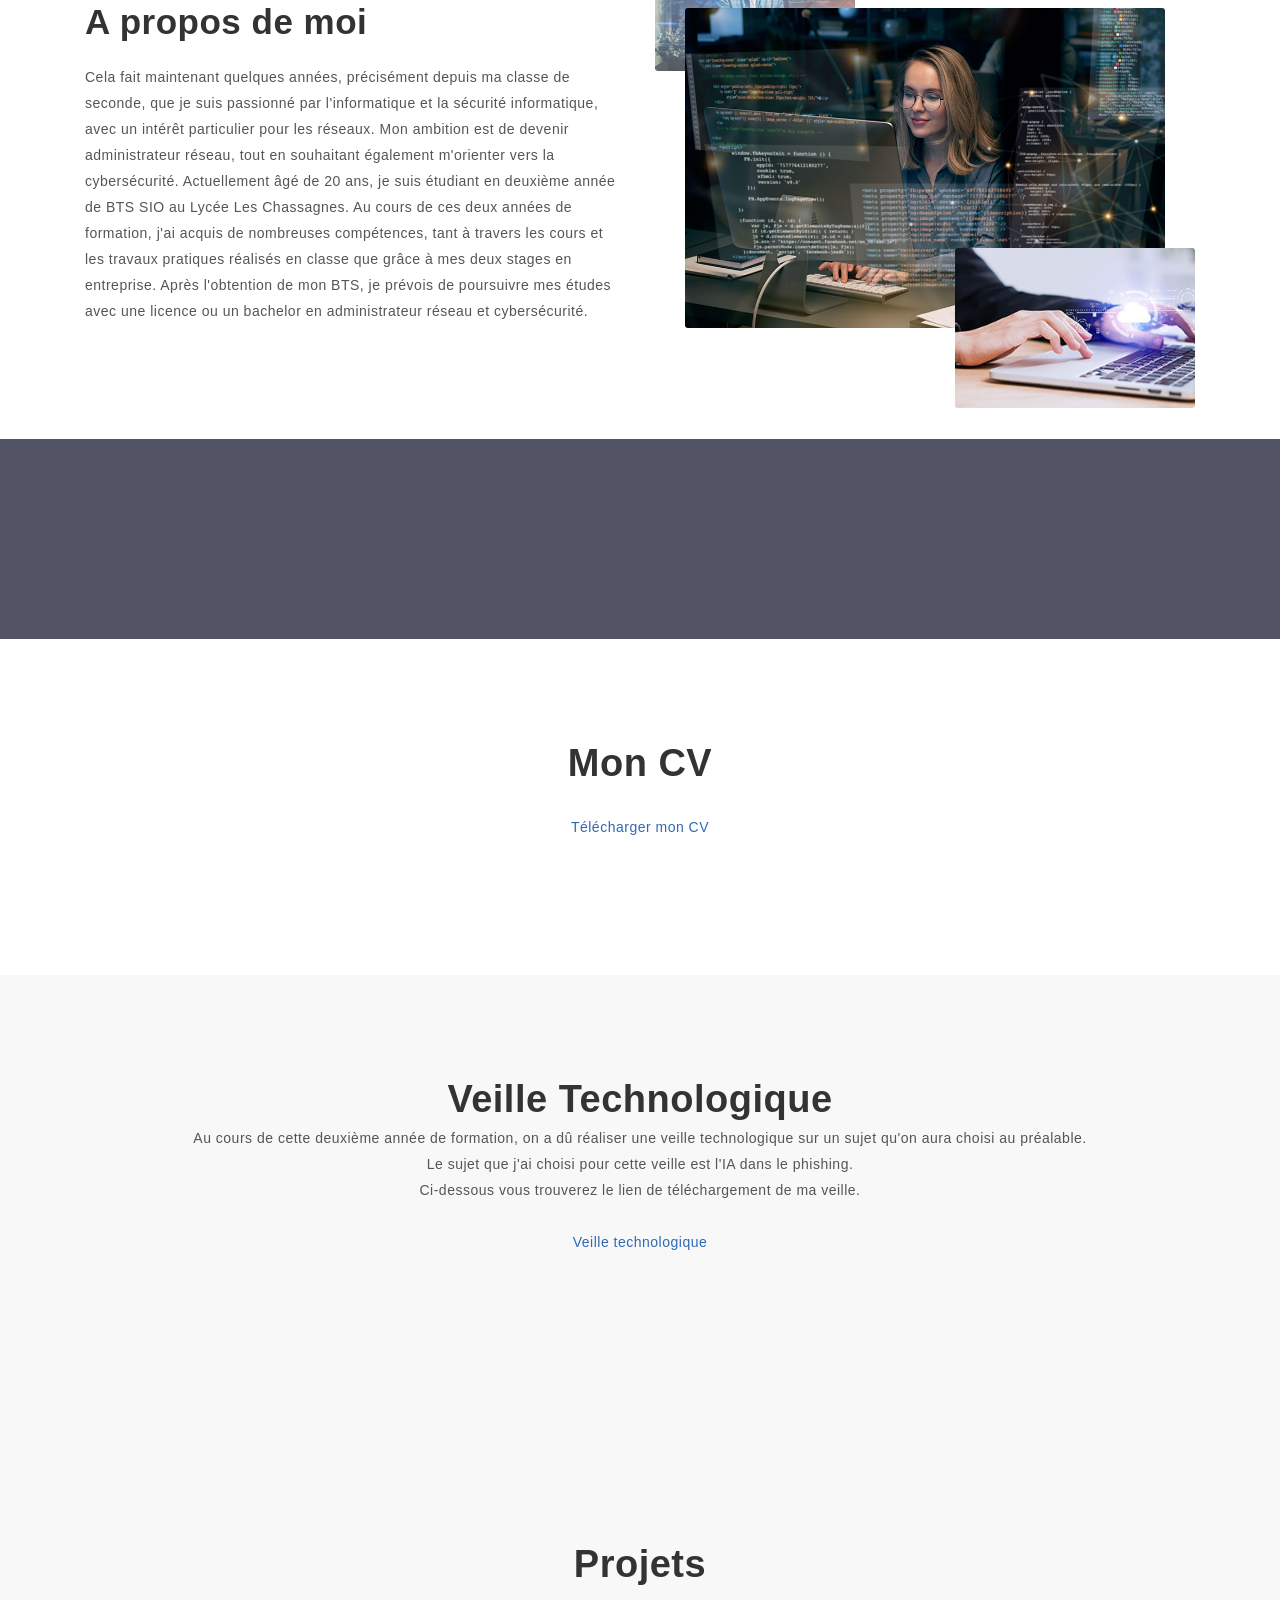
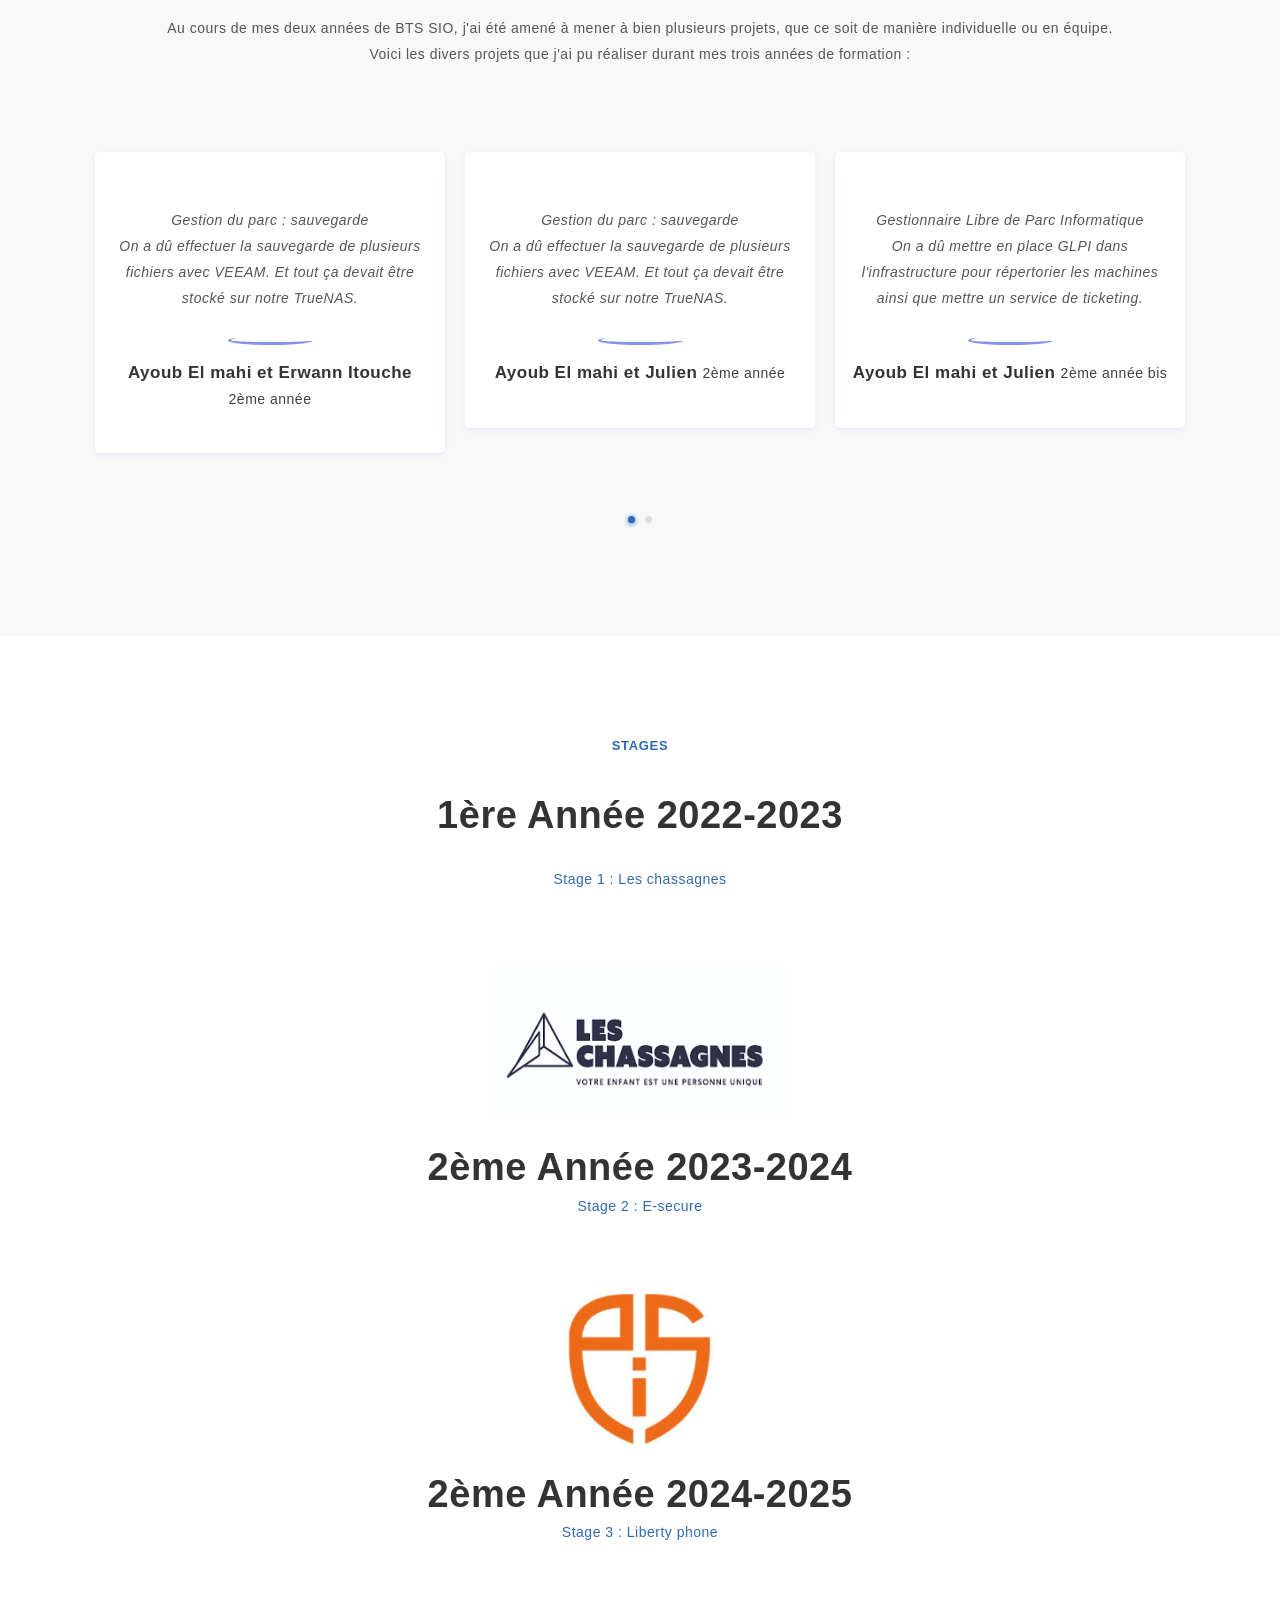
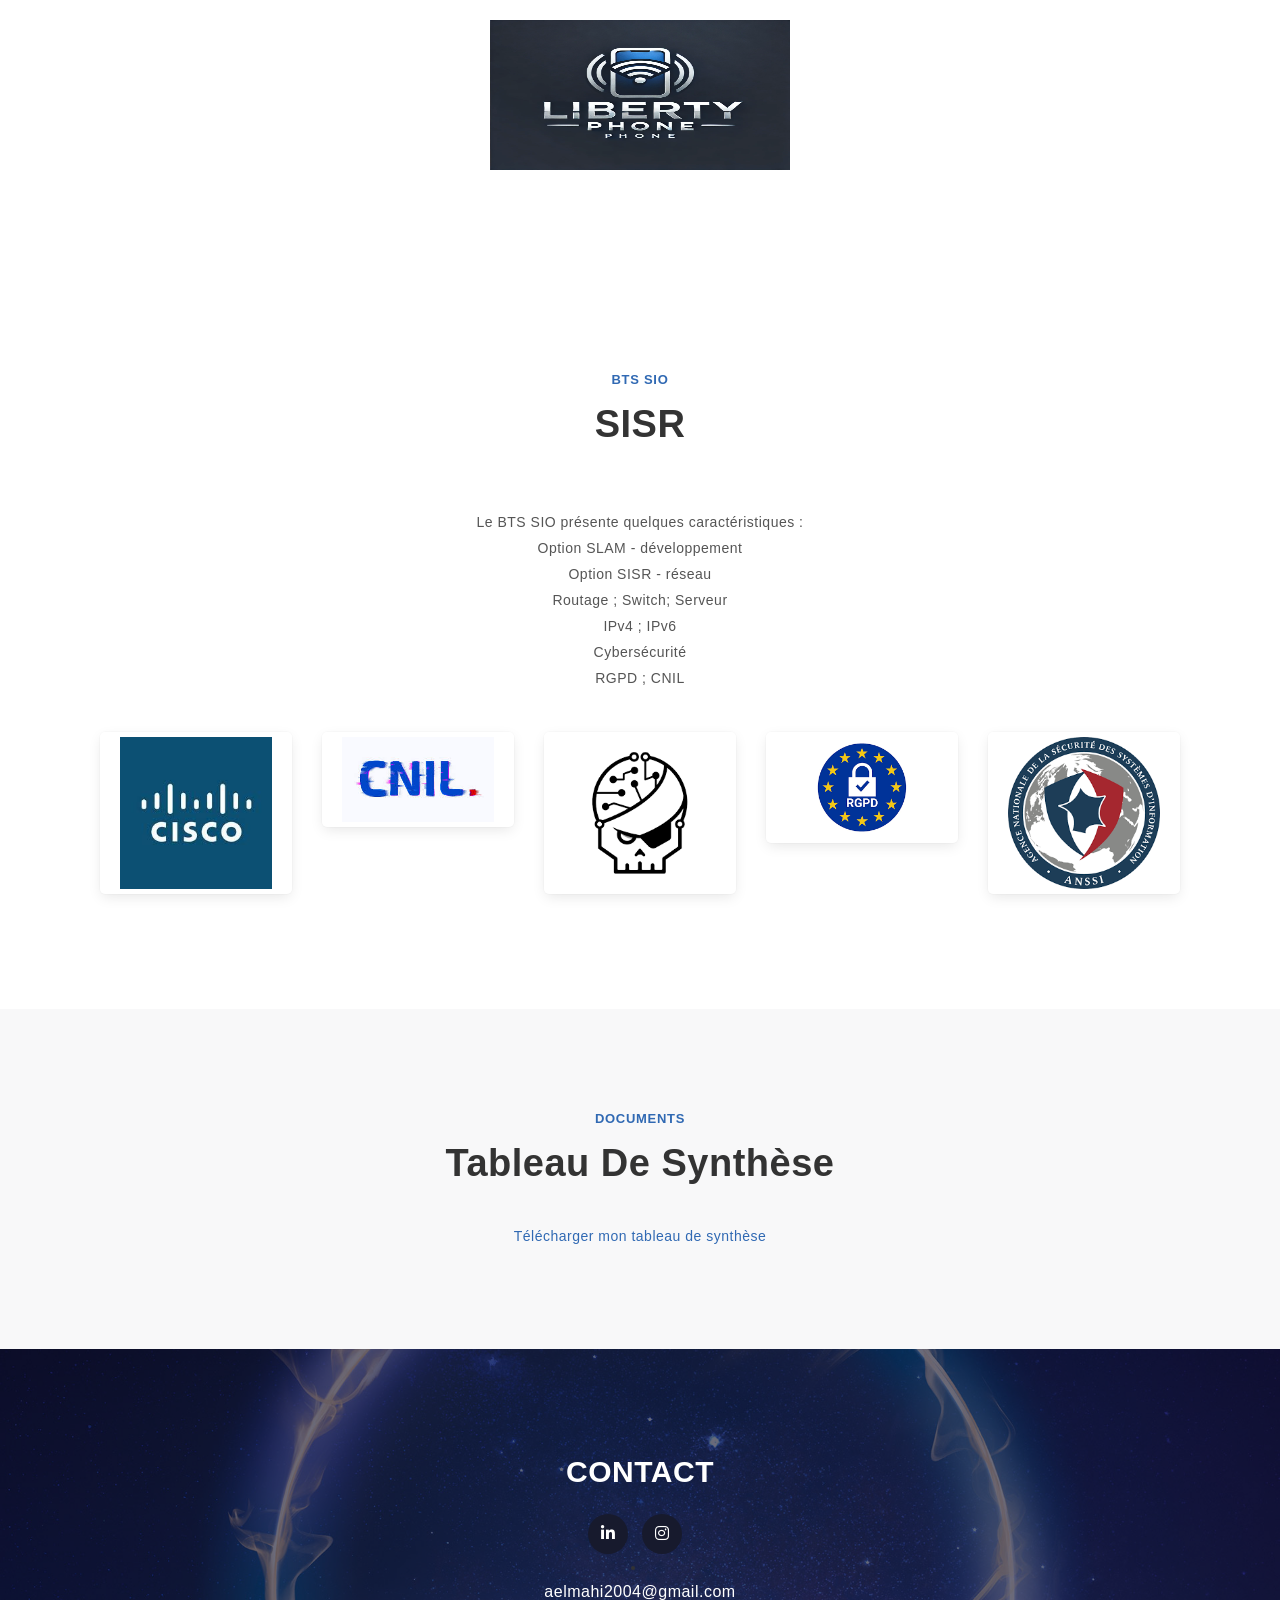
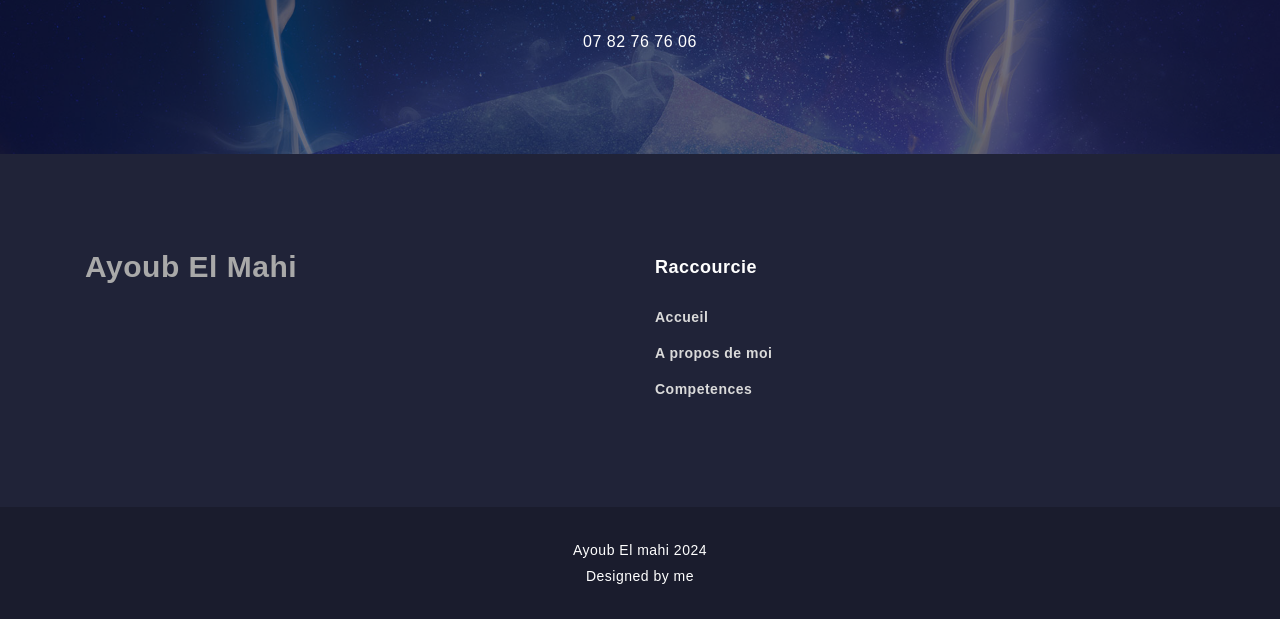
==== commit 235d2078: "Add files via upload" ====
--- a/index.html
+++ b/index.html
@@ -12,6 +12,7 @@
 	<link href="https://fonts.googleapis.com/css2?family=Raleway:wght@400;500;600;700;800;900&display=swap" rel="stylesheet">
 	<link rel="icon" type="image/png" href="D:\portfolio\image\a.2.png">
 	<link href="assets/css/bootstrap.min.css" rel="stylesheet">
+	<link rel="stylesheet" href="https://cdnjs.cloudflare.com/ajax/libs/font-awesome/6.5.0/css/all.min.css">
 
 	<link href="assets/css/et-line.css" rel="stylesheet">
 	<link href="assets/css/magnific-popup.css" rel="stylesheet">
@@ -73,7 +74,8 @@
 				</div>
 				<div class="col-lg-6 col-md-12">
 					<div class="home-img">
-						<img src="assets/img/home-font.png" alt="home image">
+<img src="assets/img/home-font.png" alt="home image">
+
 					</div>
 				</div>
 			</div>
@@ -95,7 +97,7 @@
 						</div>
 						<div class="mini-feature-info">
 							<h6>Réseau</h6>
-							<p>Sur ces deux années j'ai pu acquérir diverses compétences tel que:</p>
+							<p>Sur ces deux années j'ai pu acquérir diverses compétences telles que:</p>
 							<br>
 								<p>-Configuration de routeur; de switch</p>
 								<p>-Installation et configuration d'un hyperviseur</p>
@@ -111,7 +113,7 @@
 						</div>
 						<div class="mini-feature-info">
 							<h6>Cybersécurité</h6>
-							<p>En terme de cybersécurité j'ai pu apprendre différentes choses :</p>
+							<p>En termes de cybersécurité j'ai pu apprendre différentes choses :</p>
 							<br>
 							<p>- Conformité au RGPD</p>
 							<p>- Maintenance du parc informatique</p>
@@ -161,7 +163,7 @@
 							<img class="animation-bounce" src="assets/img/about-1.jpg" alt="About image">
 						</div>
 						<div class="about-main-banner">
-<img class="animation-bounce" src="assets/img/about.jpg" alt="About image" width="300" height="150">
+							<img class="animation-bounce" src="assets/img/about.jpg" alt="About image">
 
 						</div>
 						<div class="about-banner-2">
@@ -201,12 +203,12 @@
 				<div class="col-md-12">
 					<div class="section-title">
 						<h2>Veille Technologique</h2>
-						<p>Au cours de cette deuxième année de formation on a du réaliser une veille technologique sur un sujet qu'on aura choisi
+						<p>Au cours de cette deuxième année de formation, on a dû réaliser une veille technologique sur un sujet qu'on aura choisi
 							au préalable.</p>
-						<p>Le sujet que j'ai choisi pour cette veille est l'IA dans le phinshing.</p>
+						<p>Le sujet que j'ai choisi pour cette veille est l'IA dans le phishing.</p>
 						<p>Ci-dessous vous trouverez le lien de téléchargement de ma veille.</p>
 						<br>
-						<a href="veille phish.pptx" download="Veille phishing" class="mon-bouton">Veille technologique</a></div>
+						<a href="L'ia dans le phinshing .pptx" download="Veille phishing" class="mon-bouton">Veille technologique</a></div>
 					</div>
 				</div>
 										
@@ -235,8 +237,8 @@
 							<div class="testi-content-inner">
 								<div class="testimonial-content">
 									<p>Gestion du parc : sauvegarde</p>
-									<p>On a dû éffectuer la sauvegarde de plusuieurs fichiers avec VEEAM. 
-										Et tout ça devait être stocker sur notre TrueNAS.
+									<p>On a dû effectuer la sauvegarde de plusieurs fichiers avec VEEAM. 
+										Et tout ça devait être stocké sur notre TrueNAS.
 									</p>
 								</div>
 								<div class="testimonial-bio">
@@ -253,8 +255,8 @@
 							<div class="testi-content-inner">
 								<div class="testimonial-content">
 									<p>Gestion du parc : sauvegarde</p>
-									<p>On a dû éffectuer la sauvegarde de plusuieurs fichiers avec VEEAM. 
-										Et tout ça devait être stocker sur notre TrueNAS.
+									<p>On a dû effectuer la sauvegarde de plusieurs fichiers avec VEEAM. 
+										Et tout ça devait être stocké sur notre TrueNAS.
 									</p>
 								</div>
 								<div class="testimonial-bio">
@@ -289,8 +291,8 @@
 							<div class="testi-content-inner">
 								<div class="testimonial-content">
 									<p>Projet Ma Banque</p>
-									<p>Durant la première année, j'ai crée l'infrastructure d'une banque,
-										passant par le site vitrine, la base de donnée ou encore le réseaux de la banque.
+									<p>Durant la première année, j'ai créé l'infrastructure d'une banque,
+										passant par le site vitrine, la base de données ou encore le réseau de la banque.
 									</p>
 								</div>
 								<div class="testimonial-bio">
@@ -317,7 +319,7 @@
 					<div class="section-title">
 						<h5 class="small-title">Stages</h5>
 						<br>
-						<h2>1ère Année</h2>
+						<h2>1ère Année 2022-2023</h2>
 						<br>
 						<a href="rapport de stage.docx" download="rapport de stage" class="mon-bouton">Stage 1 : Les chassagnes</a>
 					</div>
@@ -326,7 +328,7 @@
 						</div>
 					<br>
 					<div class="section-title">
-						<h2>2ème Année</h2>
+						<h2>2ème Année 2023-2024</h2>
 						<a href="Rapport de stage 2 années.docx" download="Rapport de stage 2" class="mon-bouton">Stage 2 : E-secure</a>
 					</div>
 					<div style="text-align: center;">
@@ -334,7 +336,7 @@
 					</div>
 					<br>
 					<div class="section-title">
-						<h2>2ème Année bis</h2>
+						<h2>2ème Année 2024-2025</h2>
 						<a href="Rapport de stage 2 années 2025.docx" download="rapport_stage_3" class="mon-bouton">Stage 3 : Liberty phone</a>
 					</div>
 					<div style="text-align: center;">
@@ -356,8 +358,8 @@
 				</div>
 				<div class="col-lg-12 col-md-12">
 					<div class="footer-content text-center">
-						<p> Le BTS SIO quelques caractéristiques :</p>
-						<p>Option SLAM - developpement</p>
+						<p> Le BTS SIO présente quelques caractéristiques :</p>
+						<p>Option SLAM - développement</p>
 						<p>Option SISR - réseau</p>
 						<p>Routage ; Switch; Serveur</p>
 						<p>IPv4 ; IPv6</p>
@@ -399,11 +401,9 @@
 						<h2>Tableau de Synthèse</h2>
 					</div>
 <div style="text-align: center;">
-    <a href="version final tableau synthesde copi bis.xlsx" download="Tableau de synthèse v1.xlsx" class="mon-bouton">Télécharger mon tableau de synthèse de 2ème années</a>
+    <a href="version final tableau synthesde copi bis.xlsx" download="Tableau de synthèse v1.xlsx" class="mon-bouton">Télécharger mon tableau de synthèse</a>
 </div>
-<div style="text-align: center;">
-    <a href="version final tableau synthes_2eme_année_bis .xlsx" download="Tableau de synthèse v1.xlsx" class="mon-bouton">Télécharger mon tableau de synthèse de 2ème années Bis</a>
-</div>
+
 
 				</div>
 			</div>
@@ -415,9 +415,9 @@
 			<div class="hire-content">
 				<h5>Contact</h5>
 				<ul class="footer-social-icon">
-					<li><a href="www.linkedin.com/in/ayoub-el-mahi-821472274"><i class="fa fa-linkedin"></i></a>
-					</li>
-					<li><a href="https://www.instagram.com/ayou.el04/"><i class="fa fa-instagram"></i></a>
+					<li><a href="https://www.linkedin.com/in/ayoub-el-mahi-821472274"><i class="fa-brands fa-linkedin-in"></i></a>
+					</li>
+					<li><a href="https://www.instagram.com/ayou.el04/"><i class="fa-brands fa-instagram"></i></a>
 					</li>
 				</ul>
 				<li><h6 style="color: white;">aelmahi2004@gmail.com</h6></li>
@@ -435,7 +435,7 @@
 					<div class="col-lg-4 col-md-6 wow fadeInUp" data-wow-delay="0.2s">
 						<div class="footer-about pr-50">	
 							<a class="footer-logo" href="#">
-								<img src="D:\Portfolio\image\a.png" class="white-logo" alt="logo">
+								<span style="color: darkgray;">Ayoub El Mahi</span>
 							</a>
 							<p></p>
 						</div>
@@ -448,11 +448,11 @@
 					</div>
 					<div class="col-lg-2 col-md-6 wow fadeInUp" data-wow-delay="0.4s">
 						<div class="footer-list">
-							<h5 class="title">Quick Link</h5>
+							<h5 class="title">Raccourcie</h5>
 							<ul>
-								<li><a href="#home">Home</a>
+								<li><a href="#home">Accueil</a>
 								</li>
-								<li><a href="#about">About me</a>
+								<li><a href="#about">A propos de moi</a>
 								</li>
 								<li><a href="#competences">Competences</a>
 								</li>
@@ -491,14 +491,3 @@
 </body>
 
 </html>
-			
-					
-	
-	<script src="assets/js/jquery-3.5.1.min.js"></script>
-	<script src="assets/js/bootstrap.min.js"></script>
-	<script src="assets/js/plugins.js"></script>
-	<script src="assets/js/wow.min.js"></script>
-	<script src="assets/js/main.js"></script>
-</body>
-
-</html>
--- a/assets/css/style.css
+++ b/assets/css/style.css
@@ -0,0 +1,2204 @@
+/*******************************************************
+    Template Name    : Omni - IT Solutions & Business Services Landing Page Template
+    Author           : Cute Themes
+    Version          : 1.0
+    Created          : 2023
+    File Description : Main css file of the template
+********************************************************/
+
+/**************************************
+    -- Css Table of Content
+    01.Generale Css
+    02.Preloader Section Css
+    03.Navber Section Css
+    04.Home Section Css
+    05.Mini Features Section Css
+    06.About Section Css
+    07.Counter Section Css
+    08.Overview Section Css
+    09.Services Section Css
+    10.Works Section Css
+    11.Pricing Section Css
+    12.Team Section Css
+    13.Testimonials Section Css
+    14.Faq Section Css
+    15.Hire Section Css
+    16.Partner Logo Section Css
+    17.Blog Section Css
+    18.Contact Section Css
+    19.Footer Section Css
+ *************************************/
+
+
+/**************************************
+ * 01. Generale Css
+ **************************************/
+body {
+	background: #ffffff;
+	color: #333;
+	font-family: 'Raleway', sans-serif;
+	font-size: 14px;
+	font-weight: normal;
+	line-height: 26px;
+	overflow-x: hidden;
+	margin: 0 auto;
+	padding: 0;
+	letter-spacing: 0.5px;
+	-moz-box-sizing: border-box;
+	-ms-box-sizing: border-box;
+	-o-box-sizing: border-box;
+	-webkit-box-sizing: border-box;
+	box-sizing: border-box;
+}
+h1,
+h2,
+h3,
+h4,
+h5,
+h6 {
+	margin: 0;
+	font-family: 'Raleway', sans-serif;
+	font-weight: normal;
+	color: #333;
+	line-height: 1.5;
+}
+a {
+	color: #3069b3;
+	text-decoration: none !important;
+	-moz-transition: all 0.5s ease-in-out 0s;
+	-ms-transition: all 0.5s ease-in-out 0s;
+	-o-transition: all 0.5s ease-in-out 0s;
+	-webkit-transition: all 0.5s ease-in-out 0s;
+	transition: all 0.5s ease-in-out 0s;
+}
+img {
+	max-width: 100%;
+}
+a:hover {
+	color: #3069b3;
+	-moz-transition: all 0.4s ease-in-out 0s;
+	-ms-transition: all 0.4s ease-in-out 0s;
+	-o-transition: all 0.4s ease-in-out 0s;
+	-webkit-transition: all 0.4s ease-in-out 0s;
+	transition: all 0.4s ease-in-out 0s;
+}
+a:hover,
+a:focus {
+	color: #3069b3;
+	text-decoration: none;
+}
+p {
+	padding: 0;
+	margin: 0;
+	font-size: 14px;
+	color: #555;
+	font-weight: 500;
+	line-height: 26px;
+	letter-spacing: 0.5px;
+	font-family: 'Raleway', sans-serif;
+}
+.z-index {
+	z-index: 9;
+}
+.position-relative {
+	position: relative!important;
+}
+.form-control:focus {
+	box-shadow: none;
+	outline: 0 none;
+	border-bottom: 1px solid #3069b3;
+}
+.btn:focus {
+	outline: none !important;
+	box-shadow: none;
+}
+button:focus {
+	outline: 0 none;
+	box-shadow: none;
+}
+.button:focus {
+	outline: none;
+	box-shadow: none;
+}
+.button {
+	position: relative;
+	z-index: 2;
+	display: inline-block;
+	padding: 10px 30px;
+	text-align: center;
+	font-size: 14px;
+	text-transform: capitalize;
+	letter-spacing: 0.7px;
+	font-weight: 700;
+	border: 2px solid #3069b3;
+	border-radius: 30px;
+	color: #3069b3;
+	background: none;
+	cursor: pointer;
+	margin-top: 25px;
+	overflow: hidden;
+	transition: all .3s ease;
+	-moz-transition: all .3s ease;
+	-webkit-transition: all .3s ease;
+	-ms-transition: all .3s ease;
+	-o-transition: all .3s ease;
+}
+.button:hover {
+	color: #fff;
+}
+.button:before {
+	content: '';
+	position: absolute;
+	top: 0;
+	left: 0;
+	width: 100%;
+	height: 100%;
+	z-index: -1;
+	opacity: .5;
+	background-color: #3069b3;
+	-webkit-transition: all 0.3s;
+	-o-transition: all 0.3s;
+	transition: all 0.3s;
+	-webkit-transform: scaleY(0);
+	-ms-transform: scaleY(0);
+	transform: scaleY(0);
+	-webkit-transform-origin: left top;
+	-ms-transform-origin: left top;
+	transform-origin: left top;
+}
+.button:after {
+	content: '';
+	position: absolute;
+	top: 0;
+	left: 0;
+	width: 100%;
+	height: 100%;
+	z-index: -1;
+	background-color: #3069b3;
+	-webkit-transition: all 0.3s;
+	-o-transition: all 0.3s;
+	transition: all 0.3s;
+	-webkit-transform: scaleY(0);
+	-ms-transform: scaleY(0);
+	transform: scaleY(0);
+	-webkit-transform-origin: left top;
+	-ms-transform-origin: left top;
+	transform-origin: left top;
+}
+.button:hover:before {
+	-webkit-transform: scaleY(1);
+	-ms-transform: scaleY(1);
+	transform: scaleY(1);
+}
+.button:hover:after {
+	-webkit-transition-delay: 0.2s;
+	-o-transition-delay: 0.2s;
+	transition-delay: 0.2s;
+	-webkit-transform: scaleY(1);
+	-ms-transform: scaleY(1);
+	transform: scaleY(1);
+}
+
+.bg-gray {
+	background-color: #f8f8f9;
+}
+
+.bg-gradient {
+	background-color: transparent;
+	background-image: radial-gradient(at center center, #ffffff 0%, #6abff3 100%);;
+}
+
+.bg-none {
+	background: none !important;
+}
+.color-text {
+	color: #3069b3;
+}
+dl,
+ol,
+ul {
+	padding: 0;
+	margin: 0;
+	list-style: none;
+}
+.mr-15 {
+	margin-right: 15px;
+}
+.d-table {
+	width: 100%;
+	height: 100%;
+}
+
+.d-table-cell {
+	vertical-align: middle;
+}
+.bg-fixed {
+	background-attachment: fixed;
+}
+.bg-img {
+	background-size: cover;
+	background-repeat: no-repeat;
+}
+.section-padding {
+	padding: 100px 0;
+}
+.section-title {
+	text-align: center;
+	margin-bottom: 75px;
+}
+.section-title h5 {
+	color: #3069b3;
+	font-size: 13px;
+	font-weight: 800;
+	margin-bottom: 10px;
+	text-transform: uppercase;
+	letter-spacing: 0.7px;
+}
+.section-title h2 {
+	font-weight: 700;
+	text-transform: capitalize;
+	font-size: 38px;
+	line-height: 1.3;
+	color: #333;
+}
+.display-table {
+	width: 100%;
+	height: 100%;
+	display: table;
+}
+.table-cell {
+	display: table-cell;
+	vertical-align: middle;
+}
+.mr-0 {
+	margin: 0;
+}
+.mr-top-50 {
+	margin-top: 50px;
+}
+.back-to-top {
+	position: fixed;
+	cursor: pointer;
+	top: 0;
+	right: 15px;
+	color: #ffffff;
+	background: #3069b3;
+	z-index: 4;
+	width: 40px;
+	text-align: center;
+	height: 42px;
+	line-height: 42px;
+	opacity: 0;
+	visibility: hidden;
+	-webkit-transition: .9s;
+	transition: .9s;
+}
+.back-to-top:before {
+	content: '';
+	position: absolute;
+	top: 0;
+	left: 0;
+	width: 100%;
+	height: 100%;
+	z-index: -1;
+	background: #ffc518;
+	opacity: 0;
+	visibility: hidden;
+	-webkit-transition: 0.5s;
+	transition: 0.5s;
+}
+.back-to-top:hover:before,
+.back-to-top:focus:before {
+	opacity: 1;
+	visibility: visible;
+}
+.back-to-top:hover,
+.back-to-top:focus {
+	color: #ffffff;
+}
+.back-to-top.active {
+	top: 97%;
+	-webkit-transform: translateY(-98%);
+	transform: translateY(-98%);
+	opacity: 1;
+	visibility: visible;
+}
+.back-to-top i:last-child {
+	opacity: 0;
+	visibility: hidden;
+	top: 60%;
+}
+.back-to-top:hover i:first-child,
+.back-to-top:focus i:first-child {
+	opacity: 0;
+	top: 0;
+	visibility: hidden;
+}
+.back-to-top:hover i:last-child,
+.back-to-top:focus i:last-child {
+	opacity: 1;
+	visibility: visible;
+	top: 50%;
+}
+.back-to-top i {
+	position: absolute;
+	top: 50%;
+	-webkit-transform: translateY(-50%);
+	transform: translateY(-50%);
+	left: 0;
+	right: 0;
+	margin: 0 auto;
+	-webkit-transition: 0.5s;
+	transition: 0.5s;
+	font-size: 20px;
+}
+.v-middle {
+	position: absolute;
+	width: 100%;
+	top: 50%;
+	left: 0;
+	-webkit-transform: translate(0%, -50%);
+	transform: translate(0%, -50%);
+}
+.valign {
+	display: -webkit-box;
+	display: -ms-flexbox;
+	display: flex;
+	-webkit-box-align: center;
+	-ms-flex-align: center;
+	align-items: center;
+}
+/* [ Start Overlay ] */
+
+[data-overlay-dark],
+[data-overlay-light] {
+	position: relative;
+}
+[data-overlay-dark] .container,
+[data-overlay-light] .container {
+	position: relative;
+	z-index: 2;
+}
+[data-overlay-dark]:before,
+[data-overlay-light]:before {
+	content: '';
+	position: absolute;
+	width: 100%;
+	height: 100%;
+	top: 0;
+	left: 0;
+	z-index: 1;
+}
+[data-overlay-dark]:before {
+	background: #02050b;
+}
+[data-overlay-light]:before {
+	background: #fff;
+}
+[data-overlay-dark] h1,
+[data-overlay-dark] h2,
+[data-overlay-dark] h3,
+[data-overlay-dark] h4,
+[data-overlay-dark] h5,
+[data-overlay-dark] h6,
+[data-overlay-dark] span,
+.bg-dark h1,
+.bg-dark h2,
+.bg-dark h3,
+.bg-dark h4,
+.bg-dark h5,
+.bg-dark h6,
+.bg-dark span,
+.bg-color h1,
+.bg-color h2,
+.bg-color h3,
+.bg-color h4,
+.bg-color h5,
+.bg-color h6,
+.bg-color span {
+	color: #fff;
+}
+[data-overlay-dark] p,
+.bg-dark p,
+.bg-color p {
+	color: #dad6d6;
+}
+[data-overlay-dark="0"]:before,
+[data-overlay-light="0"]:before {
+	opacity: 0;
+}
+[data-overlay-dark="1"]:before,
+[data-overlay-light="1"]:before {
+	opacity: .1;
+}
+[data-overlay-dark="2"]:before,
+[data-overlay-light="2"]:before {
+	opacity: .2;
+}
+[data-overlay-dark="3"]:before,
+[data-overlay-light="3"]:before {
+	opacity: .3;
+}
+[data-overlay-dark="4"]:before,
+[data-overlay-light="4"]:before {
+	opacity: .4;
+}
+[data-overlay-dark="5"]:before,
+[data-overlay-light="5"]:before {
+	opacity: .5;
+}
+[data-overlay-dark="6"]:before,
+[data-overlay-light="6"]:before {
+	opacity: .6;
+}
+[data-overlay-dark="7"]:before,
+[data-overlay-light="7"]:before {
+	opacity: .7;
+}
+[data-overlay-dark="8"]:before,
+[data-overlay-light="8"]:before {
+	opacity: .8;
+}
+[data-overlay-dark="9"]:before,
+[data-overlay-light="9"]:before,
+[data-overlay-color="9"]:before {
+	opacity: .9;
+}
+[data-overlay-dark="10"]:before,
+[data-overlay-light="10"]:before {
+	opacity: 1;
+}
+/* [ End Overlay ] */
+
+/* owl theme */
+
+.owl-theme .owl-nav.disabled+.owl-dots {
+	margin-top: 20px;
+}
+.owl-theme .owl-dots .owl-dot span {
+	width: 7px;
+	height: 7px;
+	margin: 5px 5px;
+	background-color: rgba(0, 0, 0, 0.1);
+	display: block;
+	-webkit-backface-visibility: visible;
+	transition: opacity .2s ease;
+	border-radius: 5px;
+	transition: .3s;
+	border: 2px solid transparent;
+}
+.owl-theme .owl-dots .owl-dot.active span {
+	background-color: #3069b3 !important;
+	width: 7px;
+	height: 7px;
+	transition: .3s;
+	-webkit-box-shadow: 0 1px 5px #3069b3;
+	box-shadow: 0 1px 5px #3069b3;
+}
+.owl-theme .owl-dots .owl-dot:hover span {
+	background-color: transparent;
+	border: 2px solid #3069b3;
+	transition: .3s;
+}
+
+/**************************************
+ * 02.Preloader Section Css
+ **************************************/
+.preloader {
+	position: fixed;
+	top: 0;
+	left: 0;
+	right: 0;
+	bottom: 0;
+	background-color: #ffffff;
+	z-index: 999999;
+}
+.preloader .preloader-inner {
+	width: 100px;
+	height: 100px;
+	display: inline-block;
+	padding: 0px;
+	text-align: left;
+	-webkit-box-sizing: border-box;
+	box-sizing: border-box;
+	position: absolute;
+	top: 50%;
+	left: 50%;
+	-webkit-transform: translate(-50%, -50%);
+	transform: translate(-50%, -50%);
+}
+.preloader .preloader-inner span {
+	position: absolute;
+	display: inline-block;
+	width: 100px;
+	height: 100px;
+	border-radius: 100%;
+	background-color: #2f5bea !important;
+	-webkit-animation: preloader 1.3s linear infinite;
+	animation: preloader 1.3s linear infinite;
+}
+.preloader .preloader-inner span:last-child {
+	-webkit-animation-delay: -0.8s;
+	animation-delay: -0.8s;
+}
+@keyframes preloader {
+	0% {
+		-webkit-transform: scale(0, 0);
+		transform: scale(0, 0);
+		opacity: 0.5;
+	}
+	100% {
+		-webkit-transform: scale(1, 1);
+		transform: scale(1, 1);
+		opacity: 0;
+	}
+}
+@-webkit-keyframes preloader {
+	0% {
+		-webkit-transform: scale(0, 0);
+		opacity: 0.5;
+	}
+	100% {
+		-webkit-transform: scale(1, 1);
+		opacity: 0;
+	}
+}
+
+/**************************************
+ * 03.Navber Section Css
+ **************************************/
+.navbar-b {
+	transition: all .5s ease-in-out;
+	background-color: transparent;
+	padding-top: 1.563rem;
+	padding-bottom: 1.563rem;
+}
+.navbar-b.navbar-reduce {
+	box-shadow: 0px 6px 9px 0px rgba(0, 0, 0, 0.06);
+}
+.navbar-b.navbar-trans .nav-item,
+.navbar-b.navbar-reduce .nav-item {
+	position: relative;
+	padding-right: 10px;
+	padding-left: 0;
+}
+.navbar-b.navbar-trans .nav-link,
+.navbar-b.navbar-reduce .nav-link {
+	color: #fff;
+	text-transform: capitalize;
+	font-weight: 700;
+	font-size: 14px;
+	letter-spacing: 0.5px;
+	font-family: 'Raleway', sans-serif;
+}
+.navbar-b.navbar-trans .nav-link:hover,
+.navbar-b.navbar-reduce .nav-link:hover {
+	color: #1B1B1B;
+}
+.navbar-b.navbar-trans .nav-link:hover {
+	color: #fff;
+}
+.navbar-b.navbar-trans .show > .nav-link,
+.navbar-b.navbar-trans .active > .nav-link,
+.navbar-b.navbar-trans .nav-link.show,
+.navbar-b.navbar-trans .nav-link.active {
+	color: #fff;
+}
+.navbar-b.navbar-reduce {
+	transition: all .5s ease-in-out;
+	background-color: #fff;
+	padding-top: 20px;
+	padding-bottom: 20px;
+	-webkit-animation: 500ms ease-in-out 0s normal fadeInDown;
+	animation: 500ms ease-in-out 0s normal fadeInDown;
+	-webkit-transition: 0.6s;
+	transition: 0.6s;
+}
+.navbar-b.navbar-reduce .nav-link {
+	color: #757575;
+}
+.navbar-b.navbar-reduce .nav-link:hover {
+	color: #505050;
+}
+.navbar-b.navbar-reduce .show > .nav-link,
+.navbar-b.navbar-reduce .active > .nav-link,
+.navbar-b.navbar-reduce .nav-link.show,
+.navbar-b.navbar-reduce .nav-link.active {
+	color: #3069b3;
+	background: #efefef;
+    border-radius: 3px;
+}
+.navbar-b.navbar-reduce .navbar-brand {
+	color: #333;
+}
+.navbar-b.navbar-reduce .navbar-toggler span {
+	background-color: #1B1B1B;
+}
+.navbar-b .navbar-brand {
+	color: #fff;
+	font-size: 1.6rem;
+	font-weight: 700;
+}
+.navbar-b .navbar-nav .dropdown-item.show .dropdown-menu,
+.navbar-b .dropdown.show .dropdown-menu,
+.navbar-b .dropdown-btn.show .dropdown-menu {
+	-webkit-transform: translate3d(0px, 0px, 0px);
+	transform: translate3d(0px, 0px, 0px);
+	visibility: visible !important;
+}
+.navbar-b .dropdown-menu {
+	margin: 1.12rem 0 0;
+	border-radius: 0;
+}
+.navbar-b .dropdown-menu .dropdown-item {
+	padding: .7rem 1.7rem;
+	transition: all 500ms ease;
+}
+.navbar-b .dropdown-menu .dropdown-item:hover {
+	background-color: #3069b3;
+	color: #fff;
+	transition: all 500ms ease;
+}
+.navbar-b .dropdown-menu .dropdown-item.active {
+	background-color: #3069b3;
+}
+.navbar-toggler {
+	position: relative;
+}
+.navbar-toggler:focus,
+.navbar-toggler:active {
+	outline: 0;
+}
+.navbar-toggler span {
+	display: block;
+	background-color: #fff;
+	height: 3px;
+	width: 25px;
+	margin-top: 4px;
+	margin-bottom: 4px;
+	-webkit-transform: rotate(0deg);
+	transform: rotate(0deg);
+	left: 0;
+	opacity: 1;
+}
+.navbar-toggler span:nth-child(1),
+.navbar-toggler span:nth-child(3) {
+	transition: -webkit-transform .35s ease-in-out;
+	transition: transform .35s ease-in-out;
+	transition: transform .35s ease-in-out, -webkit-transform .35s ease-in-out;
+}
+.navbar-toggler:not(.collapsed) span:nth-child(1) {
+	position: absolute;
+	left: 12px;
+	top: 10px;
+	-webkit-transform: rotate(135deg);
+	transform: rotate(135deg);
+	opacity: 0.9;
+}
+.navbar-toggler:not(.collapsed) span:nth-child(2) {
+	height: 12px;
+	visibility: hidden;
+	background-color: transparent;
+}
+.navbar-toggler:not(.collapsed) span:nth-child(3) {
+	position: absolute;
+	left: 12px;
+	top: 10px;
+	-webkit-transform: rotate(-135deg);
+	transform: rotate(-135deg);
+	opacity: 0.9;
+}
+.navbar-b .black-logo {
+	display: none;
+}
+.navbar-b.navbar-reduce .navbar-brand .white-logo {
+	display: none;
+}
+.navbar-b.navbar-reduce .navbar-brand .black-logo {
+	display: block;
+}
+.navbar-area {
+	position: absolute;
+	z-index: 999;
+	left: 0;
+	width: 100%;
+	height: auto;
+	background-color: transparent;
+	-webkit-transition: 0.4s;
+	transition: 0.4s;
+}
+
+.navbar-area.is-sticky {
+	position: fixed;
+	top: 0;
+	left: 0;
+	width: 100%;
+	z-index: 999;
+	-webkit-box-shadow: 0 2px 28px 0 rgba(0, 0, 0, 0.06);
+	box-shadow: 0 2px 28px 0 rgba(0, 0, 0, 0.06);
+	background: #ffffff !important;
+	-webkit-animation: 500ms ease-in-out 0s normal fadeInDown;
+	animation: 500ms ease-in-out 0s normal fadeInDown;
+	-webkit-transition: 0.4s;
+	transition: 0.4s;
+}
+
+.navbar-area.is-sticky .navbar-nav .nav-item a {
+	color: #505050;
+}
+
+/*
+.navbar-area.is-sticky .navbar-nav .nav-item a:hover,
+.navbar-area.is-sticky .navbar-nav .nav-item a:focus,
+.navbar-area.is-sticky .navbar-nav .nav-item a.active {
+	color: #3069b3;
+	background: #efefef;
+    border-radius: 3px;
+}
+*/
+
+.navbar-area.is-sticky .navbar-brand .white-logo {
+	display: none;
+}
+
+.navbar-area.is-sticky .navbar-brand .black-logo {
+	display: block;
+}
+.navbar-area.is-sticky .navbar-toggler span {
+    display: block;
+    background-color: #333;
+    height: 3px;
+    width: 25px;
+    margin-top: 4px;
+    margin-bottom: 4px;
+    -webkit-transform: rotate(0deg);
+    transform: rotate(0deg);
+    left: 0;
+    opacity: 1;
+}
+
+/**************************************
+ * 04.Home Section Css
+ **************************************/
+.home-area {
+	height: 100vh;
+	position: relative;
+	z-index: 1;
+	color: #fff;
+	background: url(../img/BG.jpeg);
+	background-repeat: no-repeat;
+	background-size: cover;
+	background-position: center;
+	padding-top: 170px;
+	padding-bottom: 50px;
+}
+.home-area::after {
+	position: absolute;
+	content: "";
+	top: 0;
+	left: 0;
+	padding: 0;
+	height: 100%;
+	width: 100%;
+	opacity: .7;
+	z-index: -1;
+	background: #0b0b22 !important;
+}
+
+.hero-equal-height {
+	position: relative;
+	min-height: 670px;
+	-js-display: flex;
+	display: -webkit-box;
+	display: -ms-flexbox;
+	display: flex;
+	-webkit-box-orient: vertical;
+	-webkit-box-direction: normal;
+	-ms-flex-direction: column;
+	flex-direction: column;
+	-webkit-box-pack: center;
+	-ms-flex-pack: center;
+	justify-content: center;
+	height: 100%;
+	width: 100%;
+}
+.home-area .home-content {
+	margin-bottom: 50px;
+}
+.home-area .home-content h1 {
+	font-size: 42px;
+	color: #ffffff;
+	margin-bottom: 10px;
+	font-weight: 800;
+	line-height: 1.6;
+}
+.home-area .home-content p {
+	font-size: 14px;
+	color: #ffffff;
+}
+.button.home-btn-1 {
+	background: #fff;
+	margin-right: 15px;
+	border: 2px solid #ffffff;
+}
+.home-button-box .home-btn-2 {
+	color: #ffffff;
+}
+
+/**************************************
+ * 05. Mini Features Section Css
+ **************************************/
+.mini-feature-area .section-title {
+	margin-bottom: 35px;
+}
+.single-mini-feature {
+	padding: 30px 30px;
+	text-align: center;
+	border-radius: 5px;
+	position: relative;
+	margin-top: 30px;
+	background-color: #fff;
+	color: #000;
+	text-decoration: none;
+	-webkit-box-shadow: 0px 5px 30px 0px rgba(148, 146, 245, 0.15);
+	box-shadow: 0px 5px 30px 0px rgba(148, 146, 245, 0.15);
+	transition: all 0.4s ease 0s;
+}
+.single-mini-feature:hover {
+	-webkit-transform: scale(1.030);
+	-ms-transform: scale(1.030);
+	transform: scale(1.030);
+}
+.mini-feature-icon {
+	text-align: center;
+	margin-bottom: 20px;
+}
+.mini-feature-icon i {
+	font-size: 40px;
+	color: #3069b3;
+}
+.mini-feature-info h6 {
+	color: #333;
+	font-size: 18px;
+	font-weight: 700;
+	margin-bottom: 12px;
+	text-transform: capitalize;
+	-webkit-transition: all .4s;
+	transition: all .4s;
+}
+.mini-feature-info p {
+	color: #444;
+	font-size: 14px;
+	-webkit-transition: all .4s;
+	transition: all .4s;
+}
+
+/**************************************
+ * 06.About Section Css
+ **************************************/
+.about-area {
+	position: relative;
+	z-index: 1;
+}
+.about-area .bg-shape {
+	background-image: url(../img/bg-shape-1.png);
+	background-repeat: no-repeat;
+	background-position: right center;
+	position: absolute;
+	width: 700px;
+	height: 705px;
+	background-size: 80%;
+	top: 15px;
+	right: 0;
+	z-index: -1;
+}
+.about-content h5 {
+	color: #3069b3;
+	font-size: 12px;
+	font-weight: 800;
+	margin-bottom: 10px;
+	text-transform: uppercase;
+	letter-spacing: 0.7px;
+}
+.about-content h2 {
+	font-size: 35px;
+	font-weight: 700;
+	margin-bottom: 15px;
+}
+.about-content h3 {
+	color: #555;
+	font-size: 18px;
+	font-weight: 700;
+	margin-bottom: 10px;
+}
+.about-content-text p {
+	margin-bottom: 15px;
+}
+.about-content-text .button {
+	margin-top: 10px;
+}
+.about-image-wrapper {
+	position: relative;
+	text-align: center;
+}
+.about-image-wrapper img {
+	border-radius: 3px;
+}
+.about-banner-1 img {
+	position: absolute;
+	left: 0px;
+	top: -70px;
+	width: 200px;
+	z-index: -1;
+	opacity: .7;
+}
+.about-main-banner {
+	position: relative;
+}
+.about-main-banner img {
+	border-radius: 3px;
+	max-width: 480px;
+	margin: 0 auto;
+}
+.about-banner-2 img {
+	right: 0px;
+	left: auto;
+	position: absolute;
+	top: 75%;
+	width: 240px;
+	z-index: 2;
+}
+.about-main-banner .video-btn {
+	position: absolute;
+	z-index: 1;
+	left: 50%;
+	top: 50%;
+	height: 55px;
+	width: 55px;
+	line-height: 55px;
+	border-radius: 50%;
+	display: block;
+	color: #fff;
+	background: transparent;
+	margin: auto;
+	-webkit-transform: translateY(-50%) translateX(-50%);
+	transform: translateY(-50%) translateX(-50%);
+}
+.iq-video.video-btn i {
+	position: absolute;
+	left: 50%;
+	top: 50%;
+	z-index: 1;
+	-webkit-transform: translateY(-50%) translateX(-50%);
+	transform: translateY(-50%) translateX(-50%);
+	font-size: 67px;
+	color: #ffffff;
+}
+.about-main-banner .video-btn {
+	border-radius: 50%;
+	display: block;
+	-webkit-animation: ripple-white 1s linear infinite;
+	animation: ripple-white 1s linear infinite;
+	-webkit-transition: .5s;
+}
+@-webkit-keyframes ripple-white {
+	0% {
+		-webkit-box-shadow: 0 0 0 0 rgba(255, 255, 255, 0.4), 0 0 0 10px rgba(255, 255, 255, 0.4), 0 0 0 20px rgba(255, 255, 255, 0.4);
+		box-shadow: 0 0 0 0 rgba(255, 255, 255, 0.4), 0 0 0 10px rgba(255, 255, 255, 0.4), 0 0 0 20px rgba(255, 255, 255, 0.4);
+	}
+	100% {
+		-webkit-box-shadow: 0 0 0 10px rgba(255, 255, 255, 0.4), 0 0 0 20px rgba(255, 255, 255, 0.4), 0 0 0 30px rgba(255, 255, 255, 0);
+		box-shadow: 0 0 0 10px rgba(255, 255, 255, 0.4), 0 0 0 20px rgba(255, 255, 255, 0.4), 0 0 0 30px rgba(255, 255, 255, 0);
+	}
+}
+@keyframes ripple-white {
+	0% {
+		-webkit-box-shadow: 0 0 0 0 rgba(255, 255, 255, 0.4), 0 0 0 10px rgba(255, 255, 255, 0.4), 0 0 0 20px rgba(255, 255, 255, 0.4);
+		box-shadow: 0 0 0 0 rgba(255, 255, 255, 0.4), 0 0 0 10px rgba(255, 255, 255, 0.4), 0 0 0 20px rgba(255, 255, 255, 0.4);
+	}
+	100% {
+		-webkit-box-shadow: 0 0 0 10px rgba(255, 255, 255, 0.4), 0 0 0 20px rgba(255, 255, 255, 0.4), 0 0 0 30px rgba(255, 255, 255, 0);
+		box-shadow: 0 0 0 10px rgba(255, 255, 255, 0.4), 0 0 0 20px rgba(255, 255, 255, 0.4), 0 0 0 30px rgba(255, 255, 255, 0);
+	}
+}
+.animation-bounce {
+	-webkit-animation: bounce 3s infinite ease-in-out;
+	-o-animation: bounce 3s infinite ease-in-out;
+	-ms-animation: bounce 3s infinite ease-in-out;
+	-moz-animation: bounce 3s infinite ease-in-out;
+	animation: bounce 3s infinite ease-in-out;
+}
+@-webkit-keyframes bounce {
+	0% {
+		transform: translateY(-5px);
+	}
+	50% {
+		transform: translateY(15px);
+	}
+	100% {
+		transform: translateY(-5px);
+	}
+}
+@keyframes bounce {
+	0% {
+		transform: translateY(-5px);
+	}
+	50% {
+		transform: translateY(15px);
+	}
+	100% {
+		transform: translateY(-5px);
+	}
+}
+
+/**************************************
+ * 07.Counter Section Css
+ **************************************/
+.counter-area {
+	position: relative;
+	z-index: 1;
+	text-align: center;
+	background: url(../img/banner-bg.jpg);
+	background-repeat: no-repeat;
+	background-size: cover;
+	background-position: center;
+	background-attachment: fixed;
+}
+.counter-area::after {
+	position: absolute;
+	z-index: -1;
+	content: "";
+	top: 0;
+	left: 0;
+	padding: 0;
+	height: 100%;
+	width: 100%;
+	opacity: .7;
+	background: #0a0a26;
+}
+.counter-area .section-title h5 {
+	color: #ffffff;
+}
+.counter-area .section-title h2 {
+	color: #fff;
+}
+.counter-contents h2 {
+	color: #fff;
+	font-size: 45px;
+	font-weight: 700;
+	margin-bottom: 5px;
+	word-spacing: -10px;
+}
+.counter-contents h3 {
+	color: #fff;
+	font-size: 18px;
+	font-weight: 700;
+}
+
+/**************************************
+ * 08.Overview Section Css
+ **************************************/
+.overview-area .tabs-section {
+	margin-top: 70px;
+}
+.overview-area .tabs-section .tabs {
+	border-bottom: 2px solid #eee;
+	position: relative;
+}
+.overview-area .tabs-section .tabs .nav-item {
+	width: 33.3333%;
+	text-align: center;
+}
+.overview-area .tabs-section .tabs .nav-item .nav-link {
+	position: relative;
+	padding: 8px 5px;
+	color: #555;
+	font-weight: 700;
+	font-size: 14px;
+	text-transform: capitalize;
+	display: block;
+}
+.overview-area .tabs-section .underline li {
+	display: inline-block;
+	text-align: center;
+	width: 33.33333%;
+}
+.overview-area .tabs-section .tabs .nav-item .active {
+    color: #ffffff;
+	background-color: #013375;
+}
+.overview-area .tabs-section .one.active ~ .hr {
+	left: 0;
+}
+.overview-area .tabs-section .two.active ~ .hr {
+	left: 33.33333%;
+}
+.overview-area .tabs-section .three.active ~ .hr {
+	left: 66.66666%;
+}
+.overview-area .tabs-section .underline .hr {
+	position: absolute;
+	bottom: -2px;
+	right: 0;
+	height: 2px;
+	width: 33.33333%;
+	margin: 0;
+	background: #3069b3;
+	border: none;
+	-webkit-transition: .3s ease-in-out;
+	transition: .3s ease-in-out;
+}
+.overview-area .tabs-section .tab-content {
+	padding-top: 10px;
+}
+.tab-content>.active {
+	display: block;
+}
+.overview-area .skills {
+	margin-top: 30px;
+}
+.overview-area .skills .skill-item {
+	margin-bottom: 25px;
+}
+.overview-area .skills .skill-item h6 {
+	position: relative;
+	z-index: 4;
+	font-size: 13px;
+	font-weight: 600;
+	letter-spacing: 0.7px;
+	text-transform: uppercase;
+	margin-bottom: 10px;
+}
+.overview-area .skills .skill-item h6 em {
+	float: right;
+	font-size: 13px;
+	font-style: normal;
+}
+.overview-area .skills .skill-item .skill-progress {
+	position: relative;
+	height: 5px;
+	border-radius: 5px;
+	background: #f1f1fa;
+}
+.overview-area .skills .skill-item .skill-progress .progres {
+	position: absolute;
+	top: 0;
+	left: 0;
+	height: 100%;
+	width: 10%;
+	background-color: #3069b3;
+	-webkit-transition: all 1.5s;
+	transition: all 1.5s;
+}
+.overview-area .tabs-section .list {
+	overflow: hidden;
+}
+.overview-area .tabs-section .list li {
+	padding: 12px 15px 12px 40px;
+	background: #f7f8f9;
+	float: left;
+	width: 48%;
+	margin-right: 2%;
+	margin-top: 15px;
+	position: relative;
+	border-radius: 5px;
+	overflow: hidden;
+	-webkit-transition: all .4s;
+	transition: all .4s;
+}
+.overview-area .tabs-section .list li i {
+	margin-right: 5px;
+	color: #3069b3;
+	position: absolute;
+	left: -10px;
+	top: 50%;
+	-webkit-transform: translateY(-50%) rotate(-20deg);
+	transform: translateY(-50%) rotate(-20deg);
+	font-size: 30px;
+	opacity: .2;
+	-webkit-transition: all .4s;
+	transition: all .4s;
+}
+.overview-area .tabs-section .list li h6 {
+	display: inline-block;
+	text-transform: uppercase;
+	letter-spacing: 1px;
+	font-size: 14px;
+	-webkit-transition: all .4s;
+	transition: all .4s;
+}
+ul.list-style {
+	list-style: disc;
+	padding-left: 18px;
+}
+.mt-15 {
+	margin-top: 15px !important;
+}
+.mt-30 {
+	margin-top: 30px !important;
+}
+.mb-15 {
+	margin-bottom: 15px !important;
+}
+.overview-img {
+	padding-left: 50px;
+}
+
+/**************************************
+ * 09.Service Section Css
+ **************************************/
+.single-services-item {
+	padding: 45px 30px;
+	text-align: center;
+	border-radius: 5px;
+	margin-top: 30px;
+	background-color: #fff;
+	color: #000;
+	border-top: 3px solid #3069b3;
+	-webkit-box-shadow: 0px 5px 30px 0px rgba(148, 146, 245, 0.15);
+	box-shadow: 0px 5px 30px 0px rgba(148, 146, 245, 0.15);
+	transition: all 0.4s ease 0s;
+}
+.services-icon {
+	text-align: center;
+	margin-bottom: 20px;
+}
+.services-icon i {
+	font-size: 40px;
+	color: #3069b3;
+	transition: all 0.6s;
+}
+.single-services-item:hover .services-icon i {
+	-webkit-transform: rotateY(180deg);
+	-ms-transform: rotateY(180deg);
+	transform: rotateY(380deg);
+}
+.services-info h6 {
+	color: #333;
+	font-size: 18px;
+	font-weight: 700;
+	margin-bottom: 12px;
+	text-transform: capitalize;
+	-webkit-transition: all .4s;
+	transition: all .4s;
+}
+.services-info p {
+	color: #444;
+	-webkit-transition: all .4s;
+	transition: all .4s;
+}
+
+/**************************************
+ * 10.Works Section Css
+ **************************************/
+.project-area {
+	position: relative;
+}
+
+.project-area .project-list {
+	text-align: center;
+	margin-bottom: 20px;
+}
+
+.project-area .project-list .nav {
+	display: inline-block;
+	margin: 0;
+	position: relative;
+}
+
+.project-area .project-list .nav li {
+	display: inline-block;
+    font-size: 14px;
+    font-weight: 700;
+    text-transform: capitalize;
+    margin: 0 5px;
+    padding: 8px 25px;
+    background-color: #fff;
+    cursor: pointer;
+    border-radius: 3px;
+    -webkit-box-shadow: 0px 5px 30px 0px rgba(148, 146, 245, 0.15);
+    box-shadow: 0px 5px 30px 0px rgba(148, 146, 245, 0.15);
+    transition: all 0.4s ease 0s;
+	-moz-transition: all 0.5s ease-in-out 0s;
+	-ms-transition: all 0.5s ease-in-out 0s;
+	-o-transition: all 0.5s ease-in-out 0s;
+	-webkit-transition: all 0.5s ease-in-out 0s;
+	transition: all 0.5s ease-in-out 0s;
+}
+
+.project-area .project-list .nav li:hover, .project-area .project-list .nav li.filter-active {
+    color: #fff;
+    background-color: #3069b3;
+	-moz-transition: all 0.5s ease-in-out 0s;
+	-ms-transition: all 0.5s ease-in-out 0s;
+	-o-transition: all 0.5s ease-in-out 0s;
+	-webkit-transition: all 0.5s ease-in-out 0s;
+	transition: all 0.5s ease-in-out 0s;
+}
+
+.project-area .project-container {
+	display: inline-block;
+	width: 100%;
+}
+
+.project-area .project-grid-item {
+	overflow: hidden;
+}
+
+.project-grid-item img {
+	width: 100%;
+}
+
+.project-item {
+	position: relative;
+	display: block;
+	overflow: hidden;
+    border-radius: 3px;
+	margin-top: 30px;
+}
+
+.project-item .project-img-overlay {
+	position: absolute;
+	top: 10px;
+	left: 10px;
+	right: 10px;
+	bottom: 10px;
+	z-index: 2;
+	-webkit-transition: all .4s;
+	transition: all .4s;
+	background-color: transparent;
+}
+
+.project-item .project-img-overlay:after {
+	content: '';
+	position: absolute;
+	width: 100%;
+	height: 0;
+    z-index: -1;
+	border-radius: 3px;
+	background: rgba(255, 255, 255, 0.95);
+	-webkit-transition: all .4s;
+	transition: all .4s;
+}
+
+.project-item:hover .project-img-overlay:after {
+	height: 100%;
+}
+
+.project-item .project-img-overlay .project-content .info {
+    position: absolute;
+    left: 5%;
+    bottom: 5%;
+    overflow: hidden;
+}
+.project-item .project-img-overlay .project-content .info p {
+    color: #3069b3;
+    font-weight: 500;
+    font-size: 13px;
+    opacity: 0;
+    visibility: hidden;
+    -webkit-transform: translateY(50px);
+    transform: translateY(50px);
+    -webkit-transition: all .4s;
+    transition: all .4s;
+}
+.project-item .project-img-overlay .project-content .info h6 {
+    margin-top: 5px;
+    font-weight: 700;
+    font-size: 16px;
+    opacity: 0;
+    visibility: hidden;
+    -webkit-transform: translateY(50px);
+    transform: translateY(50px);
+    -webkit-transition: all .4s;
+    transition: all .4s;
+}
+.project-item .project-img-overlay .project-content .icon {
+    position: absolute;
+    top: 5%;
+    right: 5%;
+    width: 40px;
+    height: 40px;
+    line-height: 40px;
+    border-radius: 50%;
+    border: 1px solid #3069b3;
+    text-align: center;
+    font-size: 18px;
+    color: #3069b3;
+    -webkit-transition: all .5s;
+    transition: all .5s;
+    -webkit-transform: translateY(-50px);
+    transform: translateY(-50px);
+    opacity: 0;
+    visibility: hidden;
+}
+.project-item:hover .project-img-overlay .project-content .icon {
+	-webkit-transform: translateX(0px);
+	transform: translateX(0px);
+	opacity: 1;
+	visibility: visible;
+	-webkit-transition-delay: .3s;
+	transition-delay: .3s;
+}
+.project-item:hover .project-img-overlay .project-content .info p,
+.project-item:hover .project-img-overlay .project-content .info h6 {
+	opacity: 1;
+	visibility: visible;
+	-webkit-transform: translateY(0px);
+	transform: translateY(0px);
+	-webkit-transition-delay: .3s;
+	transition-delay: .3s;
+}
+.project-more-btn {
+	margin-top: 30px;
+}
+
+/**************************************
+ * 11.Pricing Section Css
+ **************************************/
+.price-area {
+	text-align: center;
+}
+.tab-content .fade {
+	transition: opacity 0.5s linear !important;
+}
+.pricing-nav {
+	background: #fff;
+	margin: 0px 0 45px;
+	border: 1px solid #3069b3;
+	border-radius: 23px;
+}
+.pricing-nav.pricing-nav-2 {
+	border: 1px solid #FE2A5C;
+}
+.pricing-nav.pricing-nav-2 .nav-item .nav-link {
+	color: #FE2A5C;
+}
+.pricing-nav.pricing-nav-2 .nav-item .nav-link:after {
+	background: #FE2A5C;
+}
+.pricing-nav.pricing-nav-2 .nav-item .nav-link.nav-link-2:before {
+	border: 1px solid #FE2A5C;
+}
+.pricing-nav .nav-item .nav-link {
+	font-weight: 700;
+	font-size: 18px;
+	line-height: 20px;
+	color: #3069b3;
+	background: transparent;
+	padding: 13px 41px 12px 26px;
+	transition: all 0.3s ease-in;
+	position: relative;
+	z-index: 11;
+}
+.pricing-nav .nav-item .nav-link:after {
+	content: "";
+	position: absolute;
+	background: #3069b3;
+	height: 100%;
+	width: 100%;
+	top: 0;
+	left: 120px;
+	opacity: 0;
+	visibility: hidden;
+	transition: all 0.3s ease-in;
+	z-index: -1;
+	border-radius: 23px;
+	border-radius: 23px 0 0 23px;
+}
+.pricing-nav .nav-item .nav-link.nav-link-2 {
+	padding: 13px 26px 12px 41px;
+}
+.pricing-nav .nav-item .nav-link.nav-link-2:before {
+	content: "";
+	position: absolute;
+	background: #fff;
+	height: 45px;
+	width: 45px;
+	border: 1px solid #3069b3;
+	border-radius: 50%;
+	top: 0;
+	right: 50%;
+	z-index: 91;
+	margin-right: 36px;
+}
+.pricing-nav .nav-item .nav-link.nav-link-2:after {
+	left: -120px;
+	border-radius: 0 23px 23px 0;
+}
+.pricing-nav .nav-item .nav-link.nav-link-2.active:after {
+	left: 0;
+}
+.pricing-nav .nav-item .nav-link.active {
+	color: #fff;
+}
+.pricing-nav .nav-item .nav-link.active:after {
+	opacity: 1;
+	left: 0;
+	visibility: visible;
+}
+
+.single-price-wrap {
+	background: #ffffff;
+	border-radius: 5px;
+	border-top: 3px solid #3069b3;
+	padding: 35px 30px 45px;
+	transition: all 0.3s ease-in;
+	margin-top: 30px;
+	-webkit-box-shadow: 0px 5px 30px 0px rgba(148, 146, 245, 0.15);
+	box-shadow: 0px 5px 30px 0px rgba(148, 146, 245, 0.15);
+}
+.single-price-wrap .pricing-title {
+	font-size: 28px;
+	font-weight: 700;
+	margin-bottom: 20px;
+}
+.single-price-wrap .pricing-cost {
+	font-size: 30px;
+	font-weight: 600;
+	color: #3069b3;
+	margin-bottom: 20px;
+}
+.single-price-wrap .pricing-cost span {
+	font-size: 14px;
+	color: #9699A8;
+}
+.single-price-wrap .pricing-list {
+	list-style: none;
+	padding: 0;
+	margin: 0;
+}
+.single-price-wrap .pricing-list li {
+	font-size: 14px;
+	color: #333;
+	font-weight: 500;
+	line-height: 20px;
+	margin-bottom: 16px;
+}
+.single-price-wrap .pricing-list li:last-child {
+	margin-bottom: 0px;
+}
+
+/**************************************
+ * 12.Team Section Css
+ **************************************/
+.team-area {
+}
+
+.team-area .section-title {
+	margin-bottom: 35px;
+}
+.single-team-box {
+	margin-top: 30px;
+	border-radius: 3px;
+	overflow: hidden;
+	-webkit-box-shadow: 0px 5px 30px 0px rgba(148, 146, 245, 0.15);
+	box-shadow: 0px 5px 30px 0px rgba(148, 146, 245, 0.15);
+	-webkit-transition: 0.5s;
+	transition: 0.5s;
+}
+.team-image {
+	position: relative;
+	z-index: 1;
+}
+.single-team-box .team-image img {
+	width: 100%;
+	height: auto;
+}
+.team-info {
+	padding: 20px 15px 30px;
+	text-align: center;
+	-webkit-transition: 0.5s;
+	transition: 0.5s;
+}
+.team-info h3 {
+	font-size: 18px;
+	font-weight: 700;
+	margin-bottom: 5px;
+}
+.team-info span {
+	color: #3069b3;
+	font-size: 12px;
+	font-weight: 700;
+	display: block;
+}
+.team-social-icon {
+	display: block;
+	margin-top: 15px;
+}
+.single-team-box .team-social-icon a {
+	position: relative;
+	z-index: 1;
+	color: inherit;
+	font-size: 15px;
+	width: 33px;
+	height: 33px;
+	line-height: 33px;
+	text-align: center;
+	border-radius: 10px;
+	margin: 0 5px;
+	display: inline-block;
+	vertical-align: middle;
+	background: transparent;
+}
+.single-team-box .team-social-icon a:after {
+	top: 0px;
+	left: 0px;
+	z-index: -1;
+	position: absolute;
+	width: 100%;
+	height: 100%;
+	content: '';
+	-webkit-transform: scale(1.4);
+	-ms-transform: scale(1.4);
+	-o-transform: scale(1.4);
+	transform: scale(1.4);
+	opacity: 0;
+	-webkit-transition: all 0.5s;
+	-o-transition: all 0.5s;
+	-moz-transition: all 0.5s;
+	-ms-transition: all 0.5s;
+	transition: all 0.5s;
+	background: inherit;
+	border-radius: inherit;
+}
+.single-team-box .team-social-icon a:hover:after {
+	-webkit-transform: scale(1);
+	-ms-transform: scale(1);
+	-o-transform: scale(1);
+	transform: scale(1);
+	opacity: 1;
+}
+.single-team-box .team-social-icon a:hover i:before {
+	color: #fff;
+	-webkit-transition: all 0.5s;
+	-o-transition: all 0.5s;
+	-moz-transition: all 0.5s;
+	-ms-transition: all 0.5s;
+	transition: all 0.5s;
+}
+.social-color-1:hover:after {
+	background-color: #3b5998 !important;
+}
+.social-color-2:hover:after {
+	background-color: #00acee !important;
+}
+.social-color-3:hover:after {
+	background-color: #0e76a8 !important;
+}
+.social-color-1 {
+	color: #3b5998 !important;
+	background-color: transparent;
+	border: 1px dashed #3b5998;
+}
+.social-color-2 {
+	color: #00acee !important;
+	background-color: transparent;
+	border: 1px dashed #00acee;
+}
+.social-color-3 {
+	color: #0e76a8 !important;
+	background-color: transparent;
+	border: 1px dashed #0e76a8;
+}
+.mt-70 {
+	margin-top: 70px !important;
+}
+
+/**************************************
+ * 13.Testimonial Section Css
+ **************************************/
+.testimonial-area {
+	text-align: center;
+}
+
+.testimonial-gradient-area .section-title h2 {
+	font-weight: 700;
+	color: #fff;
+}
+.single-testimonial {
+	position: relative;
+	background-color: #ffffff;
+	padding: 40px 15px;
+	border-radius: 5px;
+	-webkit-box-shadow: 0px 2px 5px 0px rgba(148, 146, 245, 0.15) !important;
+	box-shadow: 0px 2px 5px 0px rgba(148, 146, 245, 0.15) !important;
+	margin: 10px;
+}
+.rating-box ul li {
+	display: inline-block;
+}
+.rating-box ul li i {
+	color: #ffce39;
+	font-size: 18px;
+}
+.testimonial-content {
+	margin-top: 15px;
+	margin-bottom: 25px;
+}
+.testimonial-content p {
+	font-size: 14px;
+	font-style: italic;
+}
+.single-testimonial .testimonial-bio {} .single-testimonial .testimonial-bio .avatar img {
+	border-radius: 50%;
+	border-left: 3px solid #8292ed;
+	border-bottom: 3px solid #8292ed;
+	width: 85px;
+	margin: 0 auto;
+	padding: 3px;
+}
+.single-testimonial .testimonial-bio .bio-info {
+	text-align: center;
+	margin-top: 15px;
+}
+.single-testimonial .testimonial-bio .bio-info .name {
+	font-size: 17px;
+	font-weight: 700;
+	margin-top: 0;
+	margin-bottom: 2px;
+}
+.single-testimonial .testimonial-bio .bio-info span {
+	font-size: 14px;
+	color: #404040;
+	font-weight: 500;
+}
+.testimonial-area .owl-theme .owl-nav.disabled+.owl-dots {
+	position: unset;
+	right: 0;
+	top: 50%;
+	transform: none;
+	margin-top: 20px;
+}
+.testimonial-area .owl-theme .owl-dots .owl-dot span {
+	background-color: #ddd;
+}
+.slider-bg-grey .owl-theme .owl-dots .owl-dot span {
+	background-color: #cacaca;
+}
+
+/**************************************
+ * 14.Faq Section Css
+ **************************************/
+.faq-area {
+	background: #fff;
+}
+.faq-area .faq-item .accordion .accordion-item {
+	margin-bottom: 20px;
+}
+.faq-area .faq-item .accordion .accordion-item:last-child {
+	margin-bottom: 0px;
+}
+.faq-area .faq-item .accordion .title {
+	padding: 15px 12px;
+	background-color: #f5f5fa;
+	border-radius: 5px;
+	cursor: pointer;
+	border-left: 3px solid #3069b3;
+	position: relative;
+	-webkit-transition: all .4s;
+	transition: all .4s;
+	border-bottom: 1px solid #dadada;
+}
+.faq-area .faq-item .accordion .title:after {
+	content: '\f067';
+	font-family: 'FontAwesome';
+	font-weight: 400;
+	font-size: 12px;
+	position: absolute;
+	right: 10px;
+	color: #333;
+	top: 50%;
+	z-index: 1;
+	-webkit-transform: translateY(-50%) translateX(-50%);
+	transform: translateY(-50%) translateX(-50%);
+}
+.faq-area .faq-item .accordion .title h6 {
+	font-size: 14px;
+	font-weight: 700;
+	padding-right: 20px;
+}
+.faq-area .faq-item .accordion .title h6 span {
+	color: #333;
+}
+.faq-area .faq-item .accordion .active .title h6 span {
+	color: #fff;
+}
+.faq-area .faq-item .accordion .accordion-info {
+	display: none;
+	padding: 20px 15px;
+	margin-top: 10px;
+	margin-left: 0;
+	background: transparent;
+	border-radius: 0;
+}
+.faq-area .faq-item .accordion .accordion-info p {
+	font-size: 14px;
+}
+.faq-area .faq-item .accordion .active {
+	display: block;
+}
+.faq-area .faq-item .accordion .active .title {
+	color: #fff;
+	background: #3069b3;
+}
+.faq-area .faq-item .accordion .active .title:after {
+	content: '\f068';
+	color: #fff;
+}
+.faq-area .faq-item .accordion .active .title h6 {
+	color: #fff;
+}
+
+/**************************************
+ * 15. Hire Section Css
+ **************************************/
+.hire-area {
+	position: relative;
+	z-index: 1;
+	text-align: center;
+	background-image: url(../img/banner-bg.jpg);
+    background-position: center center;
+    background-size: cover;
+    background-repeat: no-repeat;
+}
+.hire-area::after {
+	position: absolute;
+	z-index: -1;
+	content: "";
+	top: 0;
+	left: 0;
+	padding: 0;
+	height: 100%;
+	width: 100%;
+	opacity: .6;
+	background: #0a0a26;
+}
+.hire-container {
+	position: absolute;
+	z-index: 3;
+	width: 100%;
+	height: 100%;
+}
+.hire-content h5 {
+	color: #fff;
+	font-size: 30px;
+	font-weight: 700;
+	text-transform: uppercase;
+	margin-bottom: 15px;
+}
+.hire-content h2 {
+	color: #85b6f5;
+	font-size: 50px;
+	font-weight: 800;
+	text-transform: uppercase;
+}
+.hire-content .button {
+	color: #fff;
+}
+
+/**************************************
+ * 16.Partner Logo Section Css
+ **************************************/
+.partner-area .section-title {
+    margin-bottom: 60px;
+}
+.partner-single-item {
+	background: #ffffff;
+    padding: 5px 20px;
+	border-radius: 5px;
+    -webkit-box-shadow: 0 0.3em 1em -0.125em rgba(10,10,10,.1), 0 0 0 1px rgba(10,10,10,.02);
+	box-shadow: 0 0.3em 1em -0.125em rgba(10,10,10,.1), 0 0 0 1px rgba(10,10,10,.02);
+    margin: 15px 15px;
+}
+.partner-single-item img {
+	margin: 0 auto;
+}
+
+/**************************************
+ * 17. Blog Section Css
+ **************************************/
+.blog-area {
+	text-align: center;
+}
+.blog-area .section-title {
+	text-align: center;
+    margin-bottom: 35px;
+}
+.blog-area .single-blog {
+	position: relative;
+	background: #ffffff;
+	border-radius: 5px;
+    margin-top: 30px;
+	-webkit-box-shadow: 0px 5px 30px 0px rgba(148, 146, 245, 0.15);
+	box-shadow: 0px 5px 30px 0px rgba(148, 146, 245, 0.15);
+	overflow: hidden;
+}
+.blog-area .post-img {
+	position: relative;
+	overflow: hidden;
+}
+.blog-area .single-blog img {
+	-webkit-transition: all .5s;
+	transition: all .5s;
+}
+.blog-area .single-blog:hover img {
+	-webkit-filter: none;
+	filter: none;
+	-webkit-transform: rotate(3deg) scale(1.1, 1.1);
+	-ms-transform: rotate(3deg) scale(1.1, 1.1);
+	transform: rotate(3deg) scale(1.1, 1.1);
+}
+.single-blog .blog-tag {
+	position: absolute;
+	top: 15px;
+	right: 15px;
+	background: #3069b3;
+	color: #fff;
+	font-size: 12px;
+	font-weight: 500;
+	text-align: center;
+	z-index: 2;
+	text-transform: uppercase;
+}
+.single-blog .blog-tag a {
+	color: #fff;
+	font-size: 12px;
+	padding: 5px 10px;
+	font-weight: 700;
+	display: block;
+}
+.blog-area .single-blog .blog-content {
+	padding: 30px 25px;
+}
+.blog-category {
+	margin-bottom: 15px;
+}
+.blog-area .single-blog .blog-type {
+	font-weight: 700;
+	color: #3069b3;
+	font-size: 14px;
+	display: inline-block;
+}
+.blog-area .single-blog .blog-type:hover {
+	color: #3069b3;
+	text-decoration: underline !important;
+}
+.blog-area .single-blog .blog-content h5 a {
+	color: #333;
+	font-size: 18px;
+	font-weight: 700;
+	margin-bottom: 15px;
+	display: block;
+}
+.blog-area .single-blog .blog-content h5 a:hover {
+	color: #3069b3;
+	text-decoration: underline !important;
+}
+.blog-bottom-text-link {
+	display: flex;
+	justify-content: space-between;
+	margin-top: 20px;
+}
+.blog-bottom-text-link span {
+	font-size: 14px;
+	color: #5a5a5a;
+	font-weight: 700;
+}
+.single-blog .blog-content .blog-bottom-text-link a {
+	font-size: 14px;
+	font-weight: 700;
+	color: #555;
+	margin-bottom: 5px;
+	display: block;
+}
+.single-blog .blog-content .blog-bottom-text-link a:hover {
+	color: #3069b3;
+	text-decoration: underline !important;
+}
+
+/**************************************
+ * 18. Contact Section Css
+ **************************************/
+.contact-info {
+	padding-left: 15px;
+	margin-top: 20px;
+}
+.contact-info ul {
+	padding-left: 0;
+	margin-bottom: 0;
+	list-style-type: none;
+}
+.contact-info ul li {
+	color: #4b5669;
+	margin-bottom: 15px;
+}
+.contact-info ul li h6 {
+	display: block;
+	margin-bottom: 3px;
+	color: #333333;
+	font-size: 18px;
+	font-weight: 700;
+}
+.contact-info ul li p {
+	color: #4b5669;
+	font-weight: 400;
+}
+.contact-info ul li a {
+	color: #4b5669;
+	display: block;
+	text-decoration: underline !important;
+}
+.contact-area .form input,
+.contact-area .form textarea {
+	width: 100%;
+	padding: 12px 20px;
+	border: 0;
+	background-color: #f5f5fa;
+	font-weight: 500;
+	border-radius: 5px;
+	border-left: 3px solid #3069b3;
+}
+.contact-area .form textarea {
+	max-height: 120px;
+	max-width: 100%;
+}
+#contact-form .button {
+	margin: 0;
+}
+.form-group {
+	margin-bottom: 25px;
+}
+button,
+input,
+textarea {
+	color: #505050;
+}
+button,
+input,
+textarea:focus {
+	border: none;
+	outline: none;
+}
+.contact-area .form-message.success {
+	background: #03b103;
+	color: #fff;
+	padding: 10px 15px;
+	border-radius: 3px;
+}
+.contact-area .form-message.error {
+	background: #ff4d15;
+	color: #fff;
+	padding: 10px 15px;
+	border-radius: 3px;
+}
+
+/**************************************
+ * 19.Footer Section Css
+ **************************************/
+.footer-top-wrapper {
+	background-color: #202338
+}
+.footer-bottom-wrapper {
+	padding: 30px 0;
+	background-color: #1a1c2d;
+}
+.footer-about .footer-logo {
+	color: #fff;
+	font-size: 30px;
+	font-weight: 700;
+	margin-bottom: 30px;
+	display: block;
+}
+.footer-about p {
+	color: #fff;
+}
+.pl-50 {
+	padding-left: 50px;
+}
+.pr-50 {
+	padding-right: 50px;
+}
+.footer-list h5 {
+	font-size: 18px;
+	font-weight: 700;
+	color: #fff;
+	margin-bottom: 18px;
+}
+.footer-list ul li a {
+	display: inline-block;
+	color: #dadada;
+	padding: 5px 0;
+	font-weight: 600;
+}
+.footer-list ul li a:hover {
+	color: #3069b3;
+}
+.footer-social-icon {
+	margin-top: 20px;
+}
+.footer-social-icon li {
+	display: inline-block;
+	margin-right: 10px;
+}
+.footer-social-icon li a {
+	color: #fff;
+	background: #171a2d;
+	border-radius: 30px;
+	width: 40px;
+	font-size: 16px;
+	height: 40px;
+	line-height: 40px;
+	text-align: center;
+	display: block;
+	transition: all 0.5s;
+	-webkit-transition: all 0.5s;
+}
+.footer-social-icon li a:hover {
+	color: #3069b3;
+	background: #fff;
+}
+.footer-list .input-box {
+	padding-top: 10px;
+}
+.footer-list .input-box input {
+	width: 100%;
+	line-height: 50px;
+	background: #151725;
+	border-radius: 30px;
+	color: #ffffff;
+	font-size: 14px;
+	font-weight: 600;
+	border: 0;
+	padding-left: 25px;
+}
+.footer-list .input-box input::-webkit-input-placeholder {
+	/* Edge */
+	color: #dadada;
+}
+.footer-list .input-box input:-ms-input-placeholder {
+	/* Internet Explorer */
+	color: #dadada;
+}
+.footer-list .input-box input::placeholder {
+	color: #dadada;
+}
+.footer-list .input-box button {
+	width: 100%;
+	border: 0;
+	margin-top: 20px;
+	background: #3069b3;
+	color: #ffffff;
+	font-size: 15px;
+	font-weight: 600;
+	letter-spacing: 1px;
+	line-height: 48px;
+	border-radius: 30px;
+}
+.footer-list .input-box button i {
+	font-size: 14px;
+	padding-left: 5px;
+}
+.footer-copyright-text p {
+	color: #fff;
+}
--- a/assets/css/responsive.css
+++ b/assets/css/responsive.css
@@ -1,77 +1,349 @@
-/*--------------------- Responsive (Start) ---------------------*/
-@media (max-width: 991px){
-    html{
-        font-size: 55%;
-    }
-}
-
-@media (max-width: 768px){
-    header #menu-btn{
-        display: block;
-      } 
-  
-      .header .navbar{
-        width: 30rem;
-        position: absolute;
-        right: 0; 
-        top:100%;
-        padding: 0rem 2rem;
-        background: #F7F5F2;
-        border: 0.1rem solid #BC8CF2;
-        -webkit-transition: 0.2s linear;
-        -moz-transition: 0.2s linear;
-        -o-transition: 0.2s linear;
-        transition: 0.2s linear;
-        -webkit-transform: translateX(100%);
-        transform: translateX(100%);
-        height: calc(100vh - 6rem);
-        overflow-y: auto;
-        -webkit-box-shadow: 0 0.5rem 1rem rgba(0, 0, 0, 0.1);
-        box-shadow: 0 0.5rem 1rem rgba(0, 0, 0, 0.1);
-    }
-  
-    .header .navbar.active{
-        -webkit-transform: translateX(0);
-        transform: translateX(0);
-    }
-  
-    .header .navbar a{
-        display: block;
-        color: #000000;
-        padding: 1.5rem 0;
-        margin: 1rem 0;
-    }
-  
-    .navbar::-webkit-scrollbar{
-        width: 0.8rem;
-    }
-  
-    .navbar::-webkit-scrollbar-thumb{
-        border-radius: 1rem;
-        background-color: #BC8CF2;
-    }
-  
-    .navbar::-webkit-scrollbar-track{
-        background: transparent;
-    }
-
-    section, header{
-        padding: 2rem;
-    }
-
-}
-
-@media (max-width: 450px){
-    html{
-        font-size: 50%;
-    }
-
-    section, header{
-        padding: 1rem;
-    }
-
-
-
-}
-
-/*--------------------- Responsive (End) ---------------------*/+/*******************************************************
+    Template Name    : Omni - IT Solutions & Business Services Landing Page Template
+    Author           : Cute Themes
+    Version          : 1.0
+    Created          : 2023
+    File Description : Main Reaposive file of the template
+********************************************************/
+
+
+@media only screen and (min-width: 992px) and (max-width: 1200px) {
+
+	.home-area .home-content h1 {
+		font-size: 35px;
+	}
+	.about-main-banner img {
+		width: 100%;
+		margin: 0 auto;
+	}
+}
+
+@media only screen and (min-width: 320px) and (max-width: 991px) {
+	.navbar-nav {
+		padding: 20px 20px;
+		border-radius: 3px;
+		height: 250px;
+		overflow-y: scroll;
+		margin-top: 30px;
+		background-color: #f5f5f5;
+	}
+	.navbar-b.navbar-trans .nav-link, .navbar-b.navbar-reduce .nav-link {
+		padding: 12px 20px;
+	}
+	.navbar-area.is-sticky .navbar-nav .nav-item a:hover,
+	.navbar-area.is-sticky .navbar-nav .nav-item a:focus,
+	.navbar-area.is-sticky .navbar-nav .nav-item a.active {
+		color: #3069b3;
+		background: #efefef;
+		border-radius: 3px;
+	}
+}
+
+@media only screen and (min-width: 768px) and (max-width: 991px) {
+	.navbar-b.navbar-trans .nav-item, .navbar-b.navbar-reduce .nav-item {
+		padding-right: 0;
+	}
+	.home-area .home-content {
+		margin-bottom: 35px;
+		text-align: center;
+	}
+	.home-area .home-content h1 {
+		font-size: 35px;
+	}
+	.home-area {
+		padding-top: 170px;
+		padding-bottom: 40px;
+	}
+	.about-image-wrapper {
+		margin-top: 35px;
+	}
+	.about-main-banner img {
+		max-width: 100%;
+		margin: 0 auto;
+	}
+	.about-banner-1 {
+		display: none;
+	}
+	.about-banner-2 {
+		display: none;
+	}
+	.single-counter {
+		padding: 15px 0;
+	}
+	.overview-img {
+		padding-left: 0;
+		margin-top: 35px;
+		text-align: center;
+	}
+	.single-price-wrap.middle-price {
+		transform: unset;
+	}
+	.faq-img {
+		text-align: center;
+		margin-top: 30px;
+	}
+	.contact-info {
+		padding-left: 0;
+		margin-top: 35px;
+	}
+	.footer-about {
+		margin-top: 35px;
+	}
+	.footer-list {
+		padding-left: 0;
+		margin-top: 35px;
+		text-align: left;
+	}
+}
+
+@media only screen and (max-width: 767px) {
+	.navbar-nav {
+		margin-top: 15px;
+	}
+	.navbar-b .nav-item {
+		margin-bottom: 10px;
+	}
+	.navbar-b .nav-item:last-child {
+		margin-bottom: 0px;
+	}
+	#navbarDefault {
+		width: 100%;
+		height: 250px;
+		overflow-y: scroll;
+	}
+	.home-area .home-content {
+		margin-bottom: 30px;
+		text-align: center;
+	}
+	.home-area {
+		padding-top: 160px;
+	}
+	.home-area .home-content h1 {
+		font-size: 35px;
+	}
+	.home-area .home-content p {
+		font-size: 14px;
+	}
+	.about-image-wrapper {
+		margin-top: 35px;
+	}
+	.about-main-banner img {
+		max-width: 100%;
+		margin: 0 auto;
+	}
+	.about-banner-1 {
+		display: none;
+	}
+	.about-banner-2 {
+		display: none;
+	}
+	.single-counter {
+		padding: 15px 0;
+	}
+	.overview-img {
+		padding-left: 0;
+		margin-top: 35px;
+		text-align: center;
+	}
+	.project-area .project-list .nav li {
+		margin: 10px 5px;
+	}
+	.single-price-wrap.middle-price {
+		transform: unset;
+	}
+	.faq-img {
+		text-align: center;
+		margin-top: 30px;
+	}
+	.partner-single-item {
+		padding: 20px 15px;
+	}
+	.contact-info {
+		padding-left: 0;
+		margin-top: 35px;
+	}
+	.footer-about {
+		margin-top: 35px;
+	}
+	.footer-list {
+		padding-left: 0;
+		margin-top: 35px;
+		text-align: left;
+	}
+}
+
+
+@media only screen and (max-width: 479px) {
+	.section-title h2 {
+		font-size: 30px;
+	}
+	.navbar-nav {
+		margin-top: 15px;
+	}
+	.navbar-b .nav-item {
+		margin-bottom: 10px;
+	}
+	.navbar-b .nav-item:last-child {
+		margin-bottom: 0px;
+	}
+	.home-area .home-content {
+		margin-bottom: 30px;
+		text-align: center;
+	}
+	.home-area {
+		padding-top: 150px;
+	}
+	.home-area .home-content h1 {
+		font-size: 30px;
+		margin-bottom: 18px;
+	}
+	.home-area .home-content p {
+		font-size: 14px;
+	}
+	.about-content h2 {
+		font-size: 30px;
+	}
+	.about-image-wrapper {
+		margin-top: 35px;
+	}
+	.about-main-banner img {
+		max-width: 100%;
+		margin: 0 auto;
+	}
+	.about-banner-1 {
+		display: none;
+	}
+	.about-banner-2 {
+		display: none;
+	}
+	.single-counter {
+		padding: 15px 0;
+	}
+	.overview-img {
+		padding-left: 0;
+		margin-top: 35px;
+		text-align: center;
+	}
+	.project-area .project-list .nav li {
+		margin: 10px 5px;
+	}
+	.single-price-wrap.middle-price {
+		transform: unset;
+	}
+	.faq-img {
+		text-align: center;
+		margin-top: 30px;
+	}
+	.hire-content h5 {
+		font-size: 20px;
+	}
+	.hire-content h2 {
+		font-size: 40px;
+	}
+	.partner-single-item {
+		padding: 40px 65px;
+	}
+	.contact-info {
+		padding-left: 0;
+		margin-top: 35px;
+	}
+	.footer-about {
+		margin-top: 0px;
+	}
+	.footer-list {
+		padding-left: 0;
+		margin-top: 35px;
+		text-align: left;
+	}
+}
+
+
+@media screen and (max-width: 320px) and (min-width: 0px){
+	.section-title h2 {
+		font-size: 30px;
+	}
+	.navbar-nav {
+		margin-top: 15px;
+	}
+	.navbar-b .nav-item {
+		margin-bottom: 10px;
+	}
+	.navbar-b .nav-item:last-child {
+		margin-bottom: 0px;
+	}
+	#navbarDefault {
+		width: 100%;
+		height: auto;
+		overflow-y: scroll;
+	}
+	.home-area .home-content {
+		margin-bottom: 30px;
+		text-align: center;
+	}
+	.home-area {
+		padding-top: 150px;
+	}
+	.home-area .home-content h1 {
+		font-size: 30px;
+		margin-bottom: 18px;
+	}
+	.home-area .home-content p {
+		font-size: 14px;
+	}
+	.about-content h2 {
+		font-size: 27px;
+	}
+	.about-image-wrapper {
+		margin-top: 35px;
+	}
+	.about-main-banner img {
+		max-width: 100%;
+		margin: 0 auto;
+	}
+	.about-banner-1 {
+		display: none;
+	}
+	.about-banner-2 {
+		display: none;
+	}
+	.single-counter {
+		padding: 15px 0;
+	}
+	.overview-img {
+		padding-left: 0;
+		margin-top: 35px;
+		text-align: center;
+	}
+	.project-area .project-list .nav li {
+		margin: 10px 5px;
+	}
+	.single-price-wrap.middle-price {
+		transform: unset;
+	}
+	.faq-img {
+		text-align: center;
+		margin-top: 30px;
+	}
+	.hire-content h5 {
+		font-size: 18px;
+	}
+	.hire-content h2 {
+		font-size: 33px;
+	}
+	.partner-single-item {
+		padding: 40px 65px;
+	}
+	.contact-info {
+		padding-left: 0;
+		margin-top: 35px;
+	}
+	.footer-about {
+		margin-top: 0px;
+	}
+	.footer-list {
+		padding-left: 0;
+		margin-top: 35px;
+		text-align: left;
+	}
+	
+}
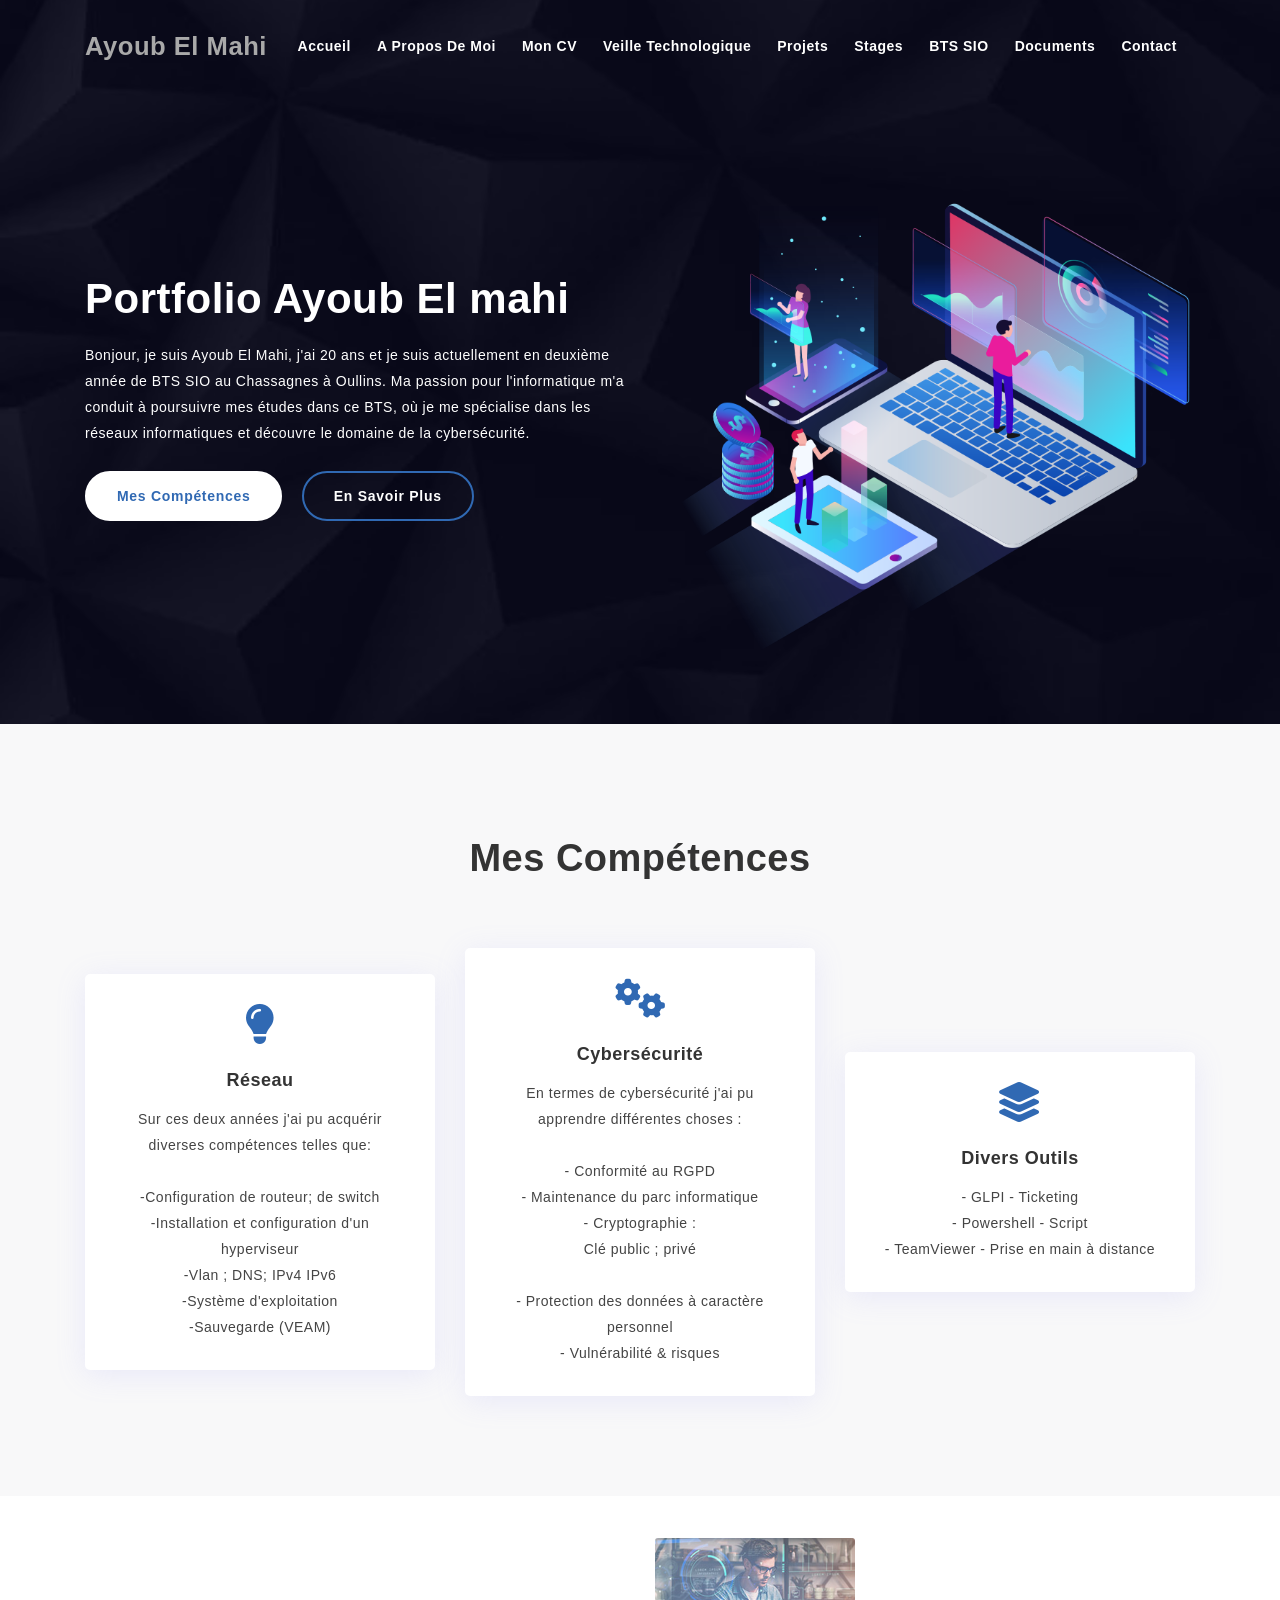
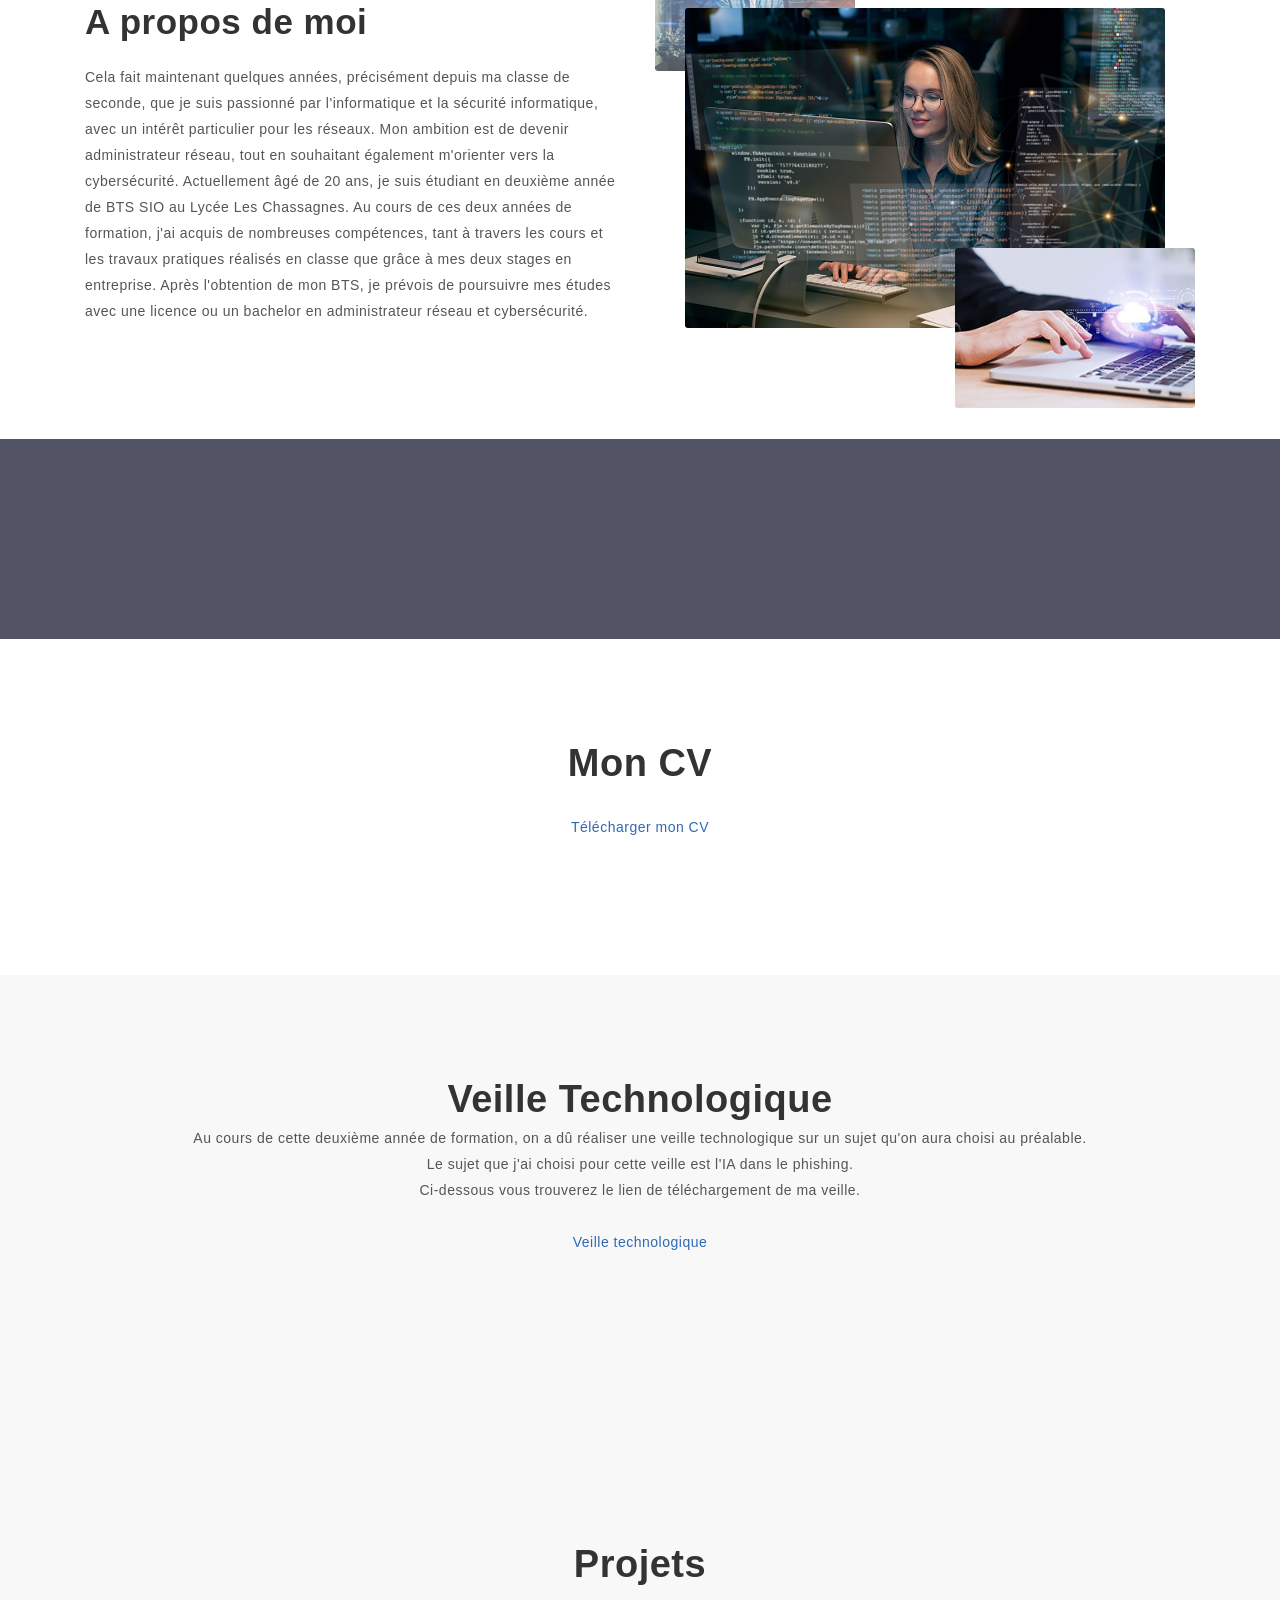
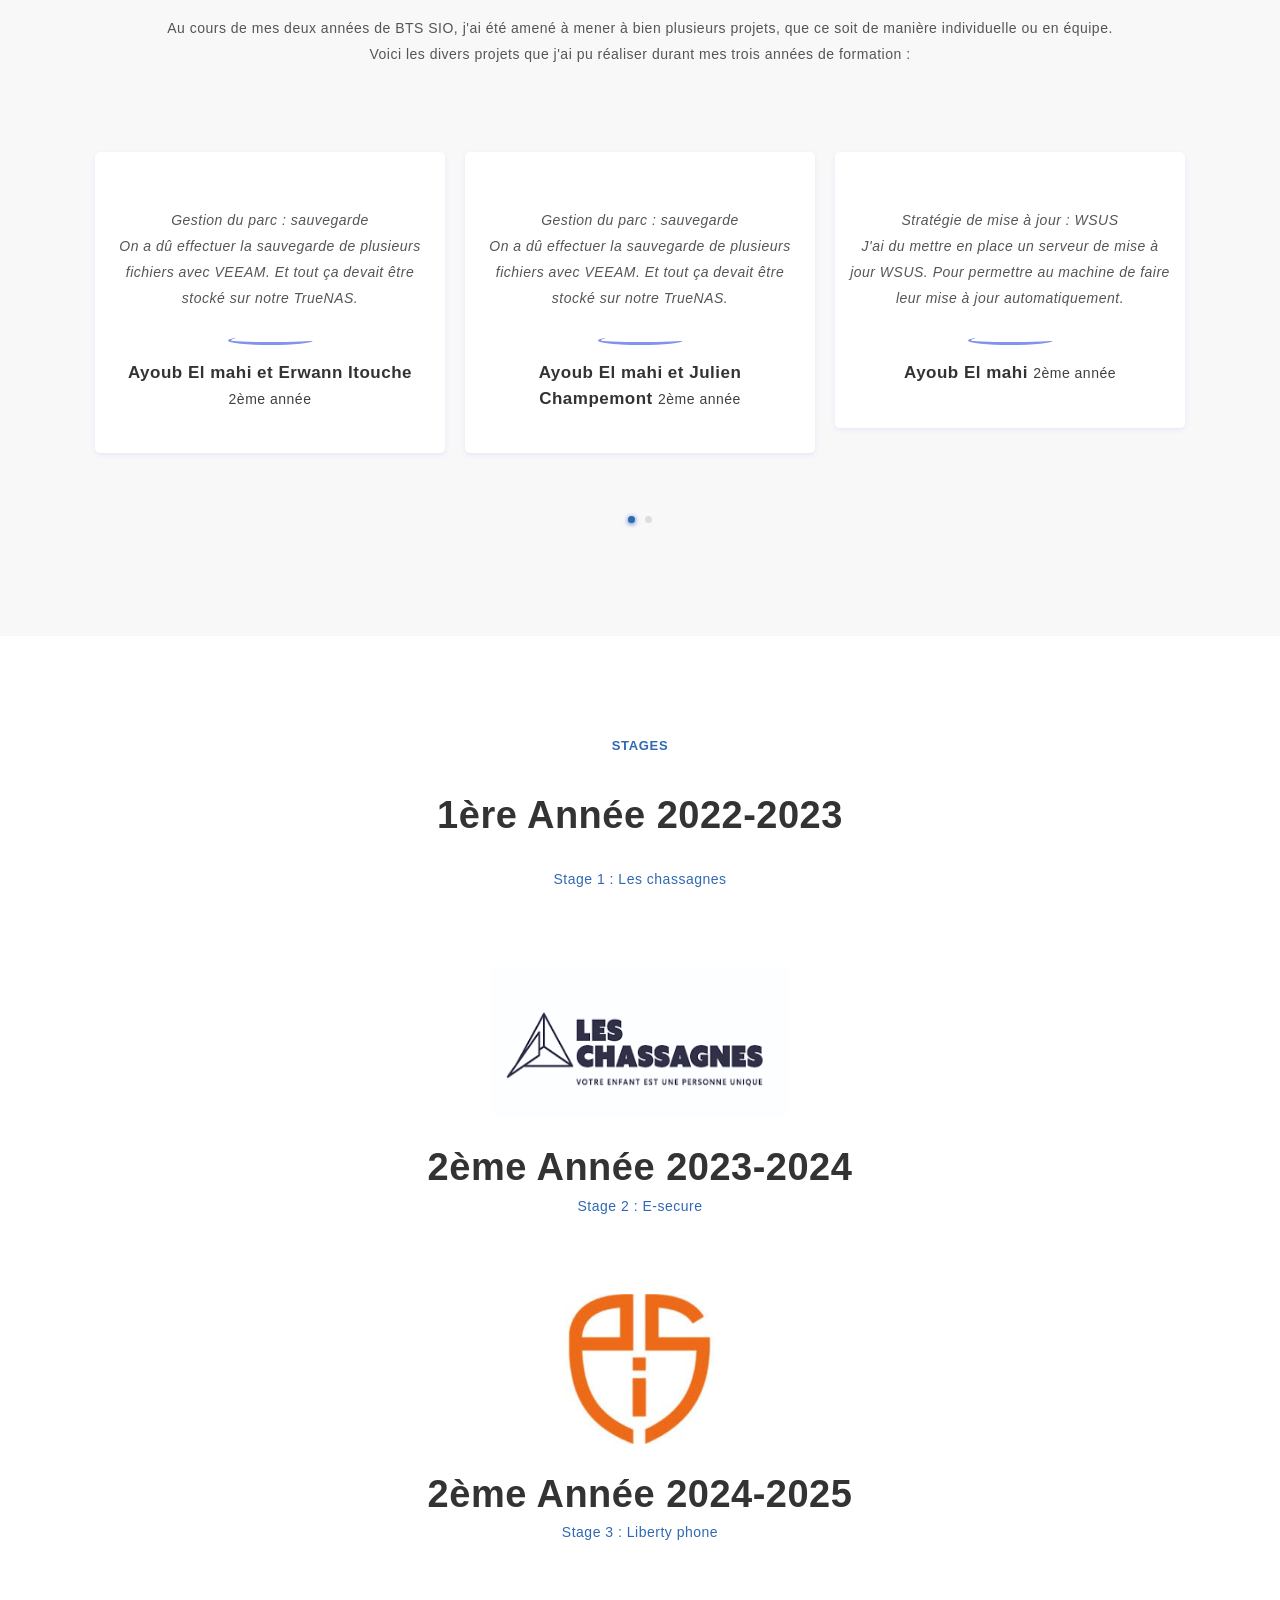
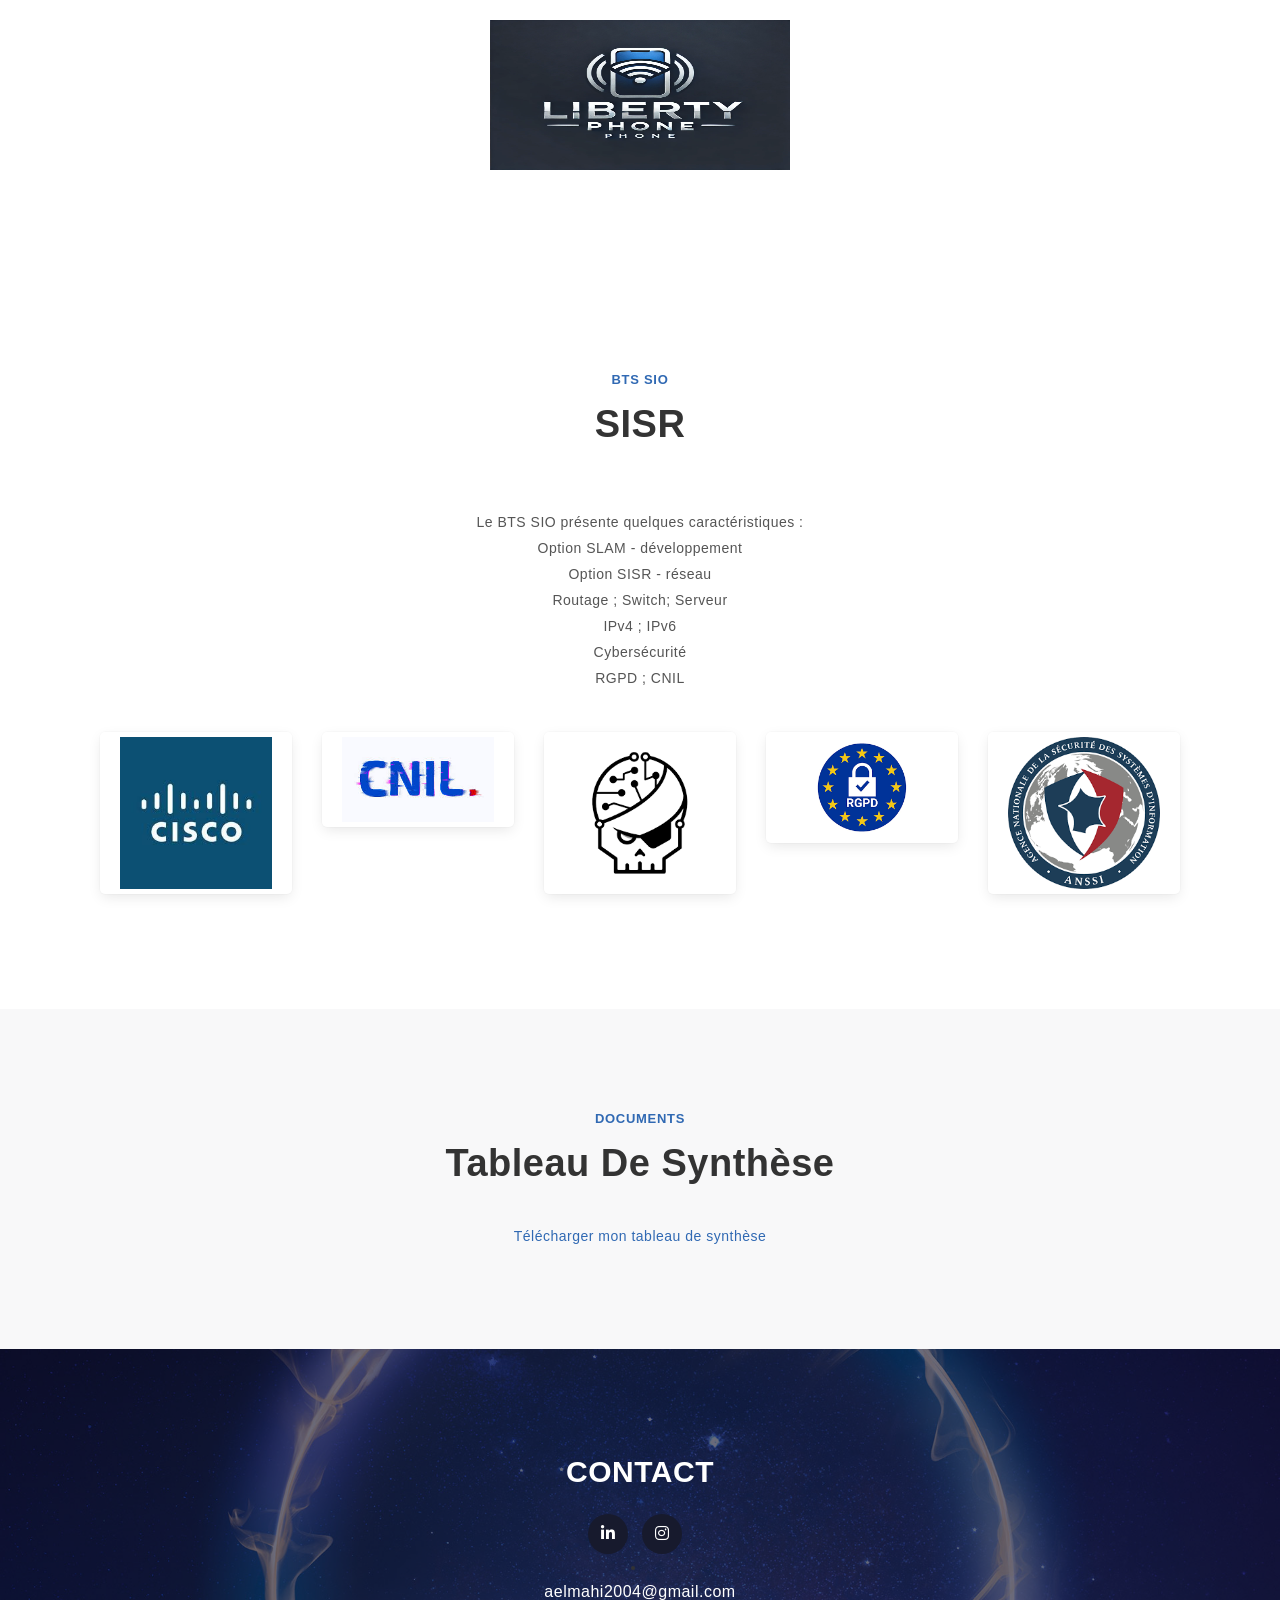
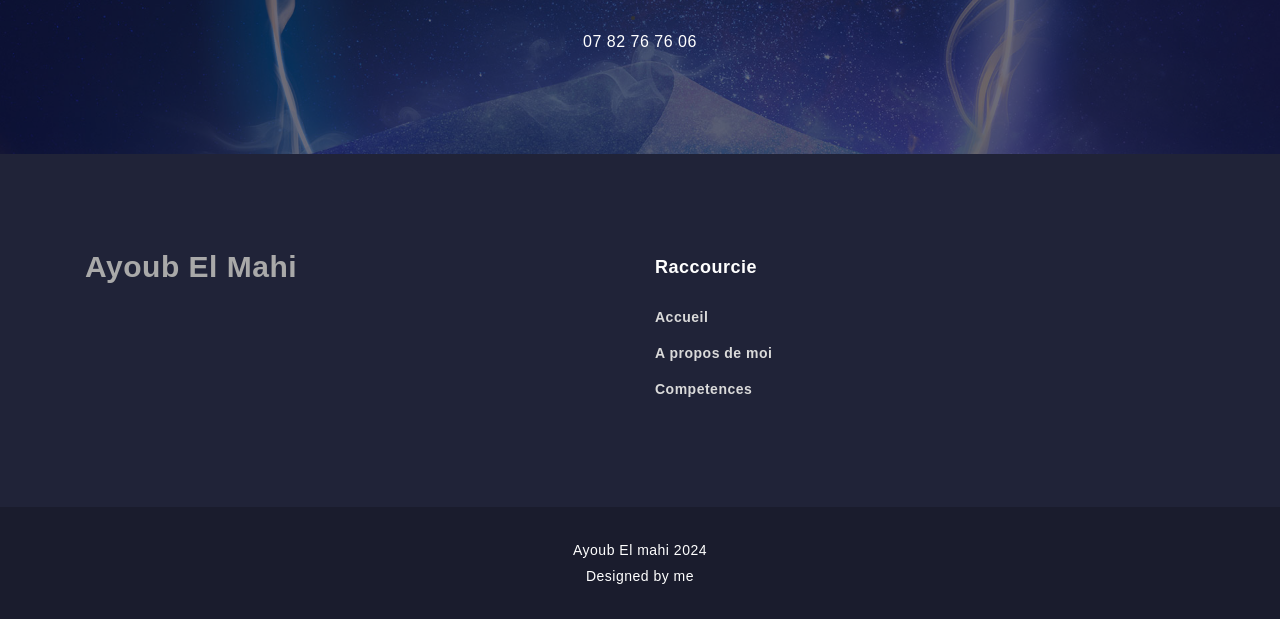
==== commit cb072deb: "Update index.html" ====
--- a/index.html
+++ b/index.html
@@ -264,7 +264,42 @@
 										<img src="image\veamNas.png" alt="">
 									</div>
 									<div class="bio-info">
-										<h3 class="name">Ayoub El mahi et Julien <span> 2ème année</span>
+										<h3 class="name">Ayoub El mahi et Julien Champemont <span> 2ème année</span>
+									</div>
+								</div>
+							</div>
+						</div>
+						<div class="single-testimonial">
+							<div class="testi-content-inner">
+								<div class="testimonial-content">
+									<p>Stratégie de mise à jour : WSUS</p>
+									<p>J'ai du mettre en place un serveur de mise à jour WSUS. 
+										Pour permettre au machine de faire leur mise à jour automatiquement.
+									</p>
+								</div>
+								<div class="testimonial-bio">
+									<div class="avatar">
+										<img src="image\veamNas.png" alt="">
+									</div>
+									<div class="bio-info">
+										<h3 class="name">Ayoub El mahi <span> 2ème année</span>
+									</div>
+								</div>
+							</div>
+						</div>
+						<div class="single-testimonial">
+							<div class="testi-content-inner">
+								<div class="testimonial-content">
+									<p>Serveur de déploiment</p>
+									<p>J'ai du mettre en place un serveur de déploiment. Pour permettre à une nouvelle machine d'avoir les même paramètres que les autres machines.
+									</p>
+								</div>
+								<div class="testimonial-bio">
+									<div class="avatar">
+										<img src="image\veamNas.png" alt="">
+									</div>
+									<div class="bio-info">
+										<h3 class="name">Ayoub El mahi <span> 2ème année</span>
 									</div>
 								</div>
 							</div>
@@ -282,7 +317,7 @@
 										<img src="image\veamNas.png" alt="">
 									</div>
 									<div class="bio-info">
-										<h3 class="name">Ayoub El mahi et Julien <span> 2ème année bis</span>
+										<h3 class="name">Ayoub El mahi et Julien Champemont <span> 2ème année bis</span>
 									</div>
 								</div>
 							</div>
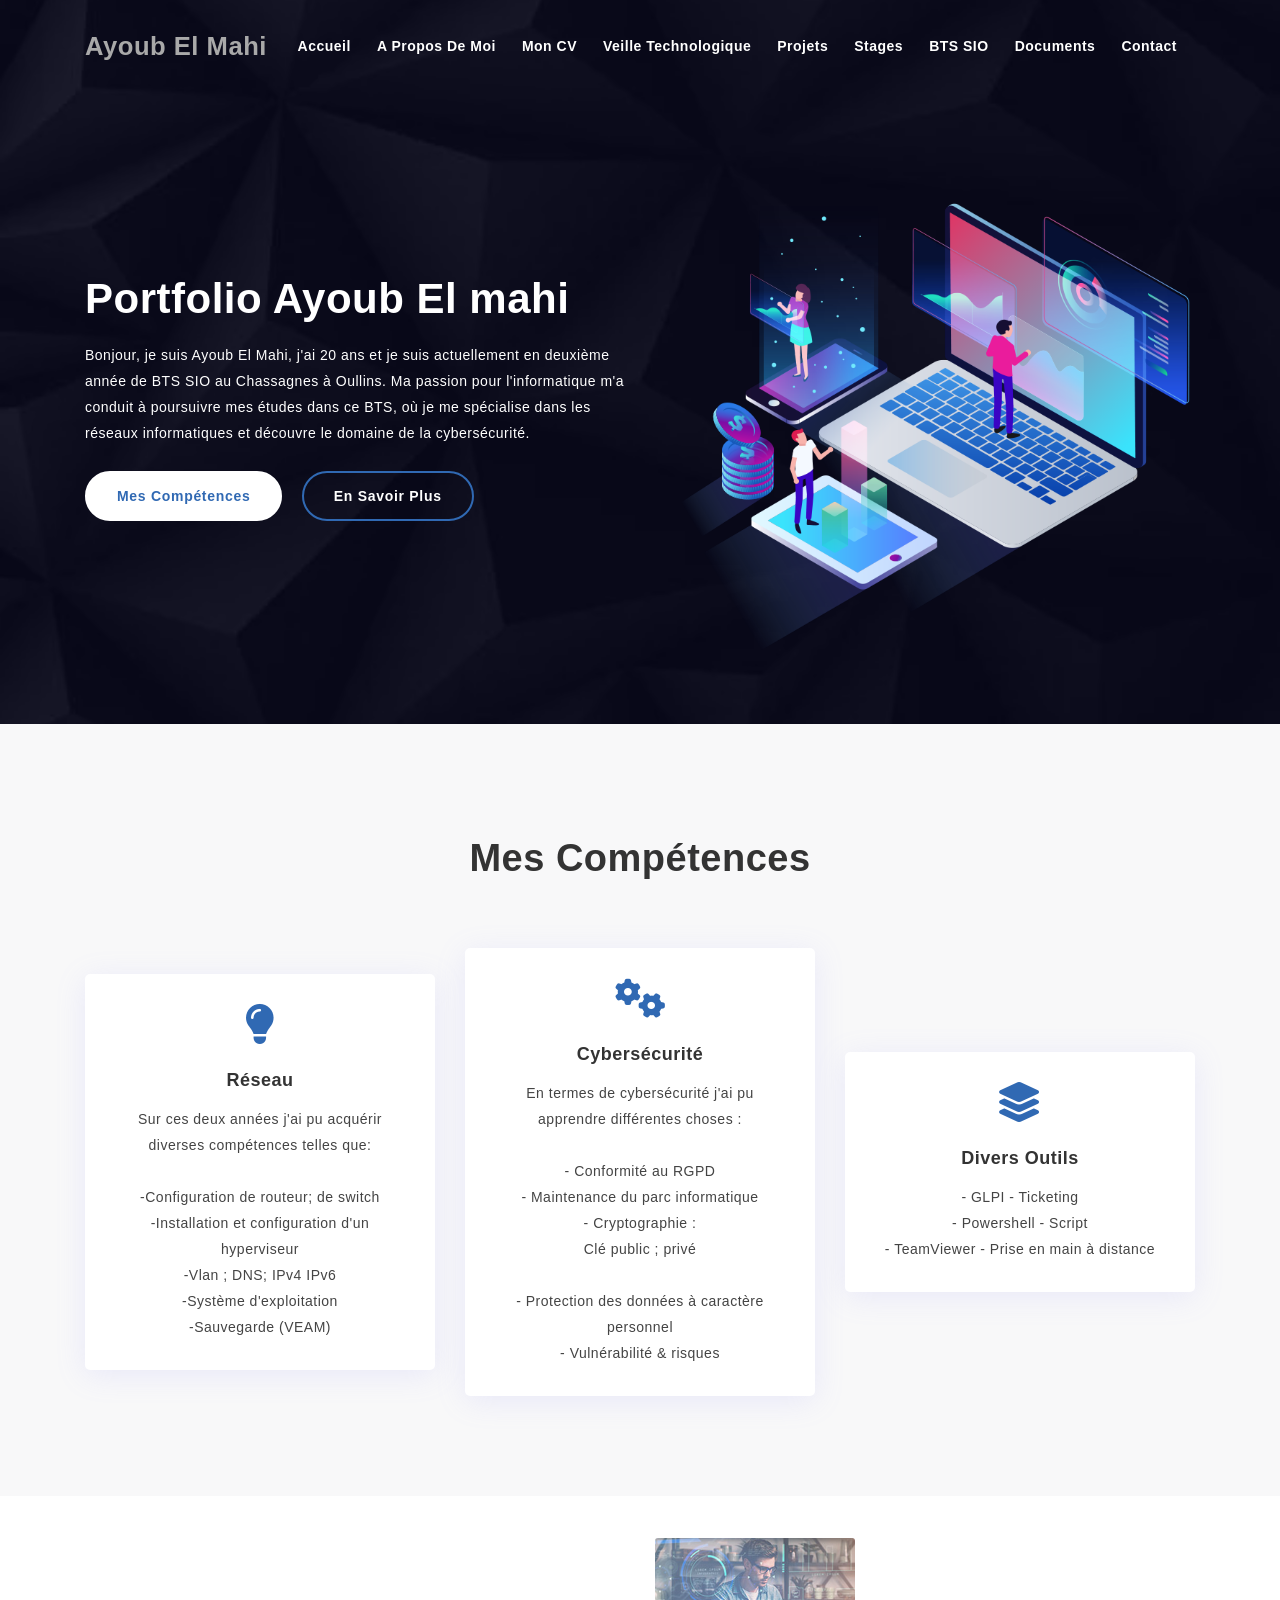
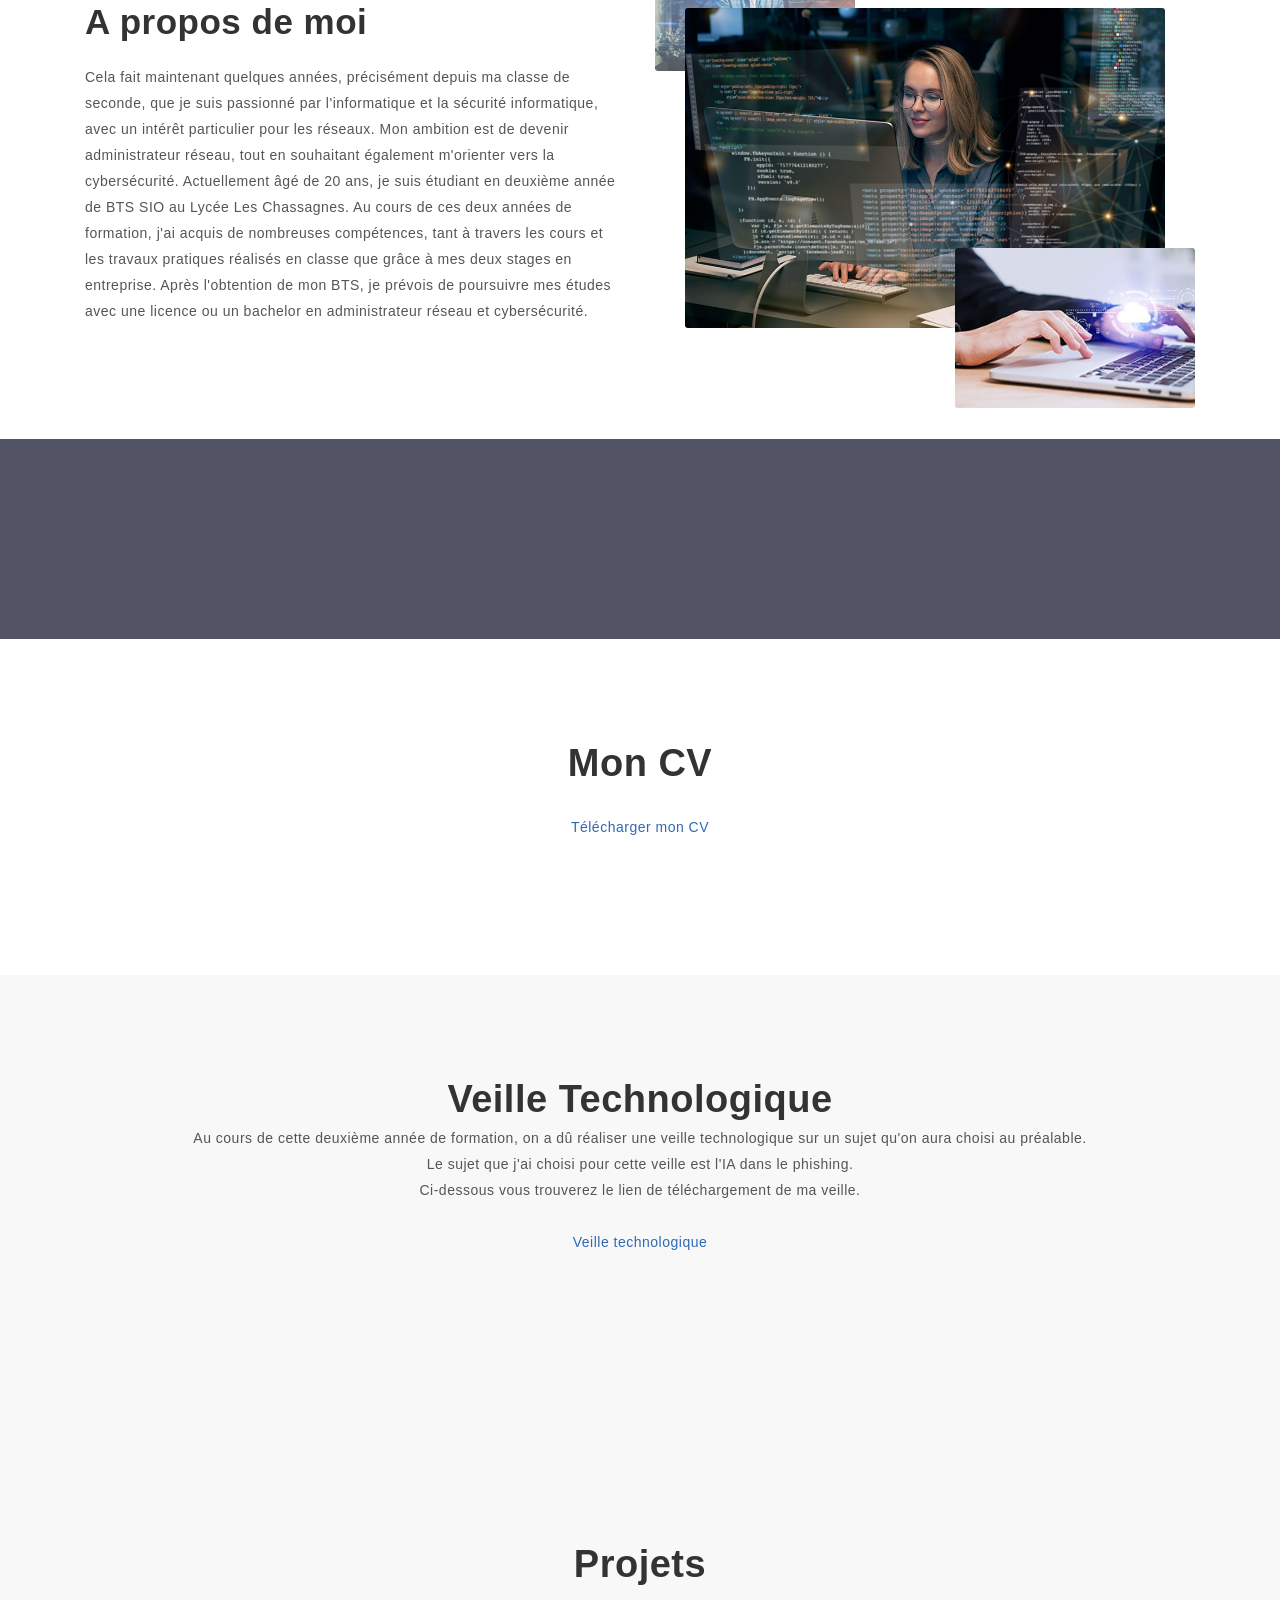
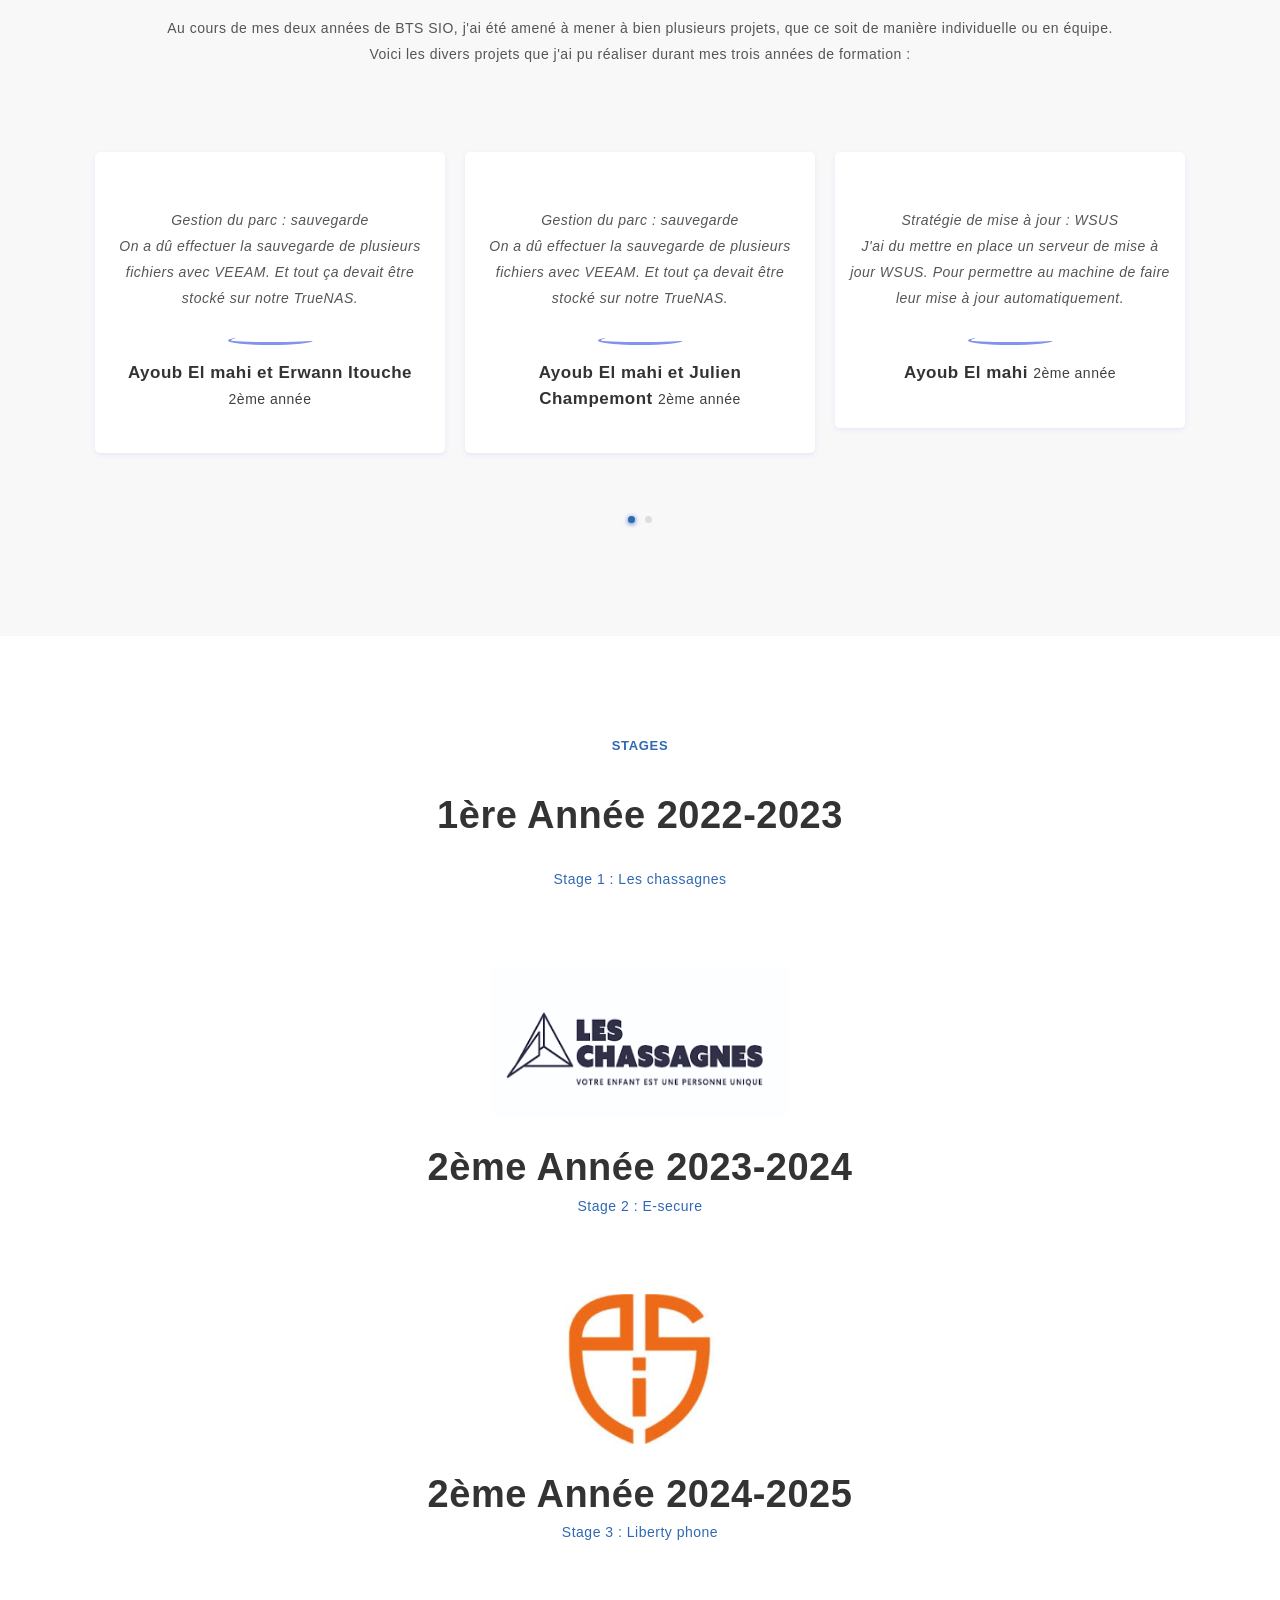
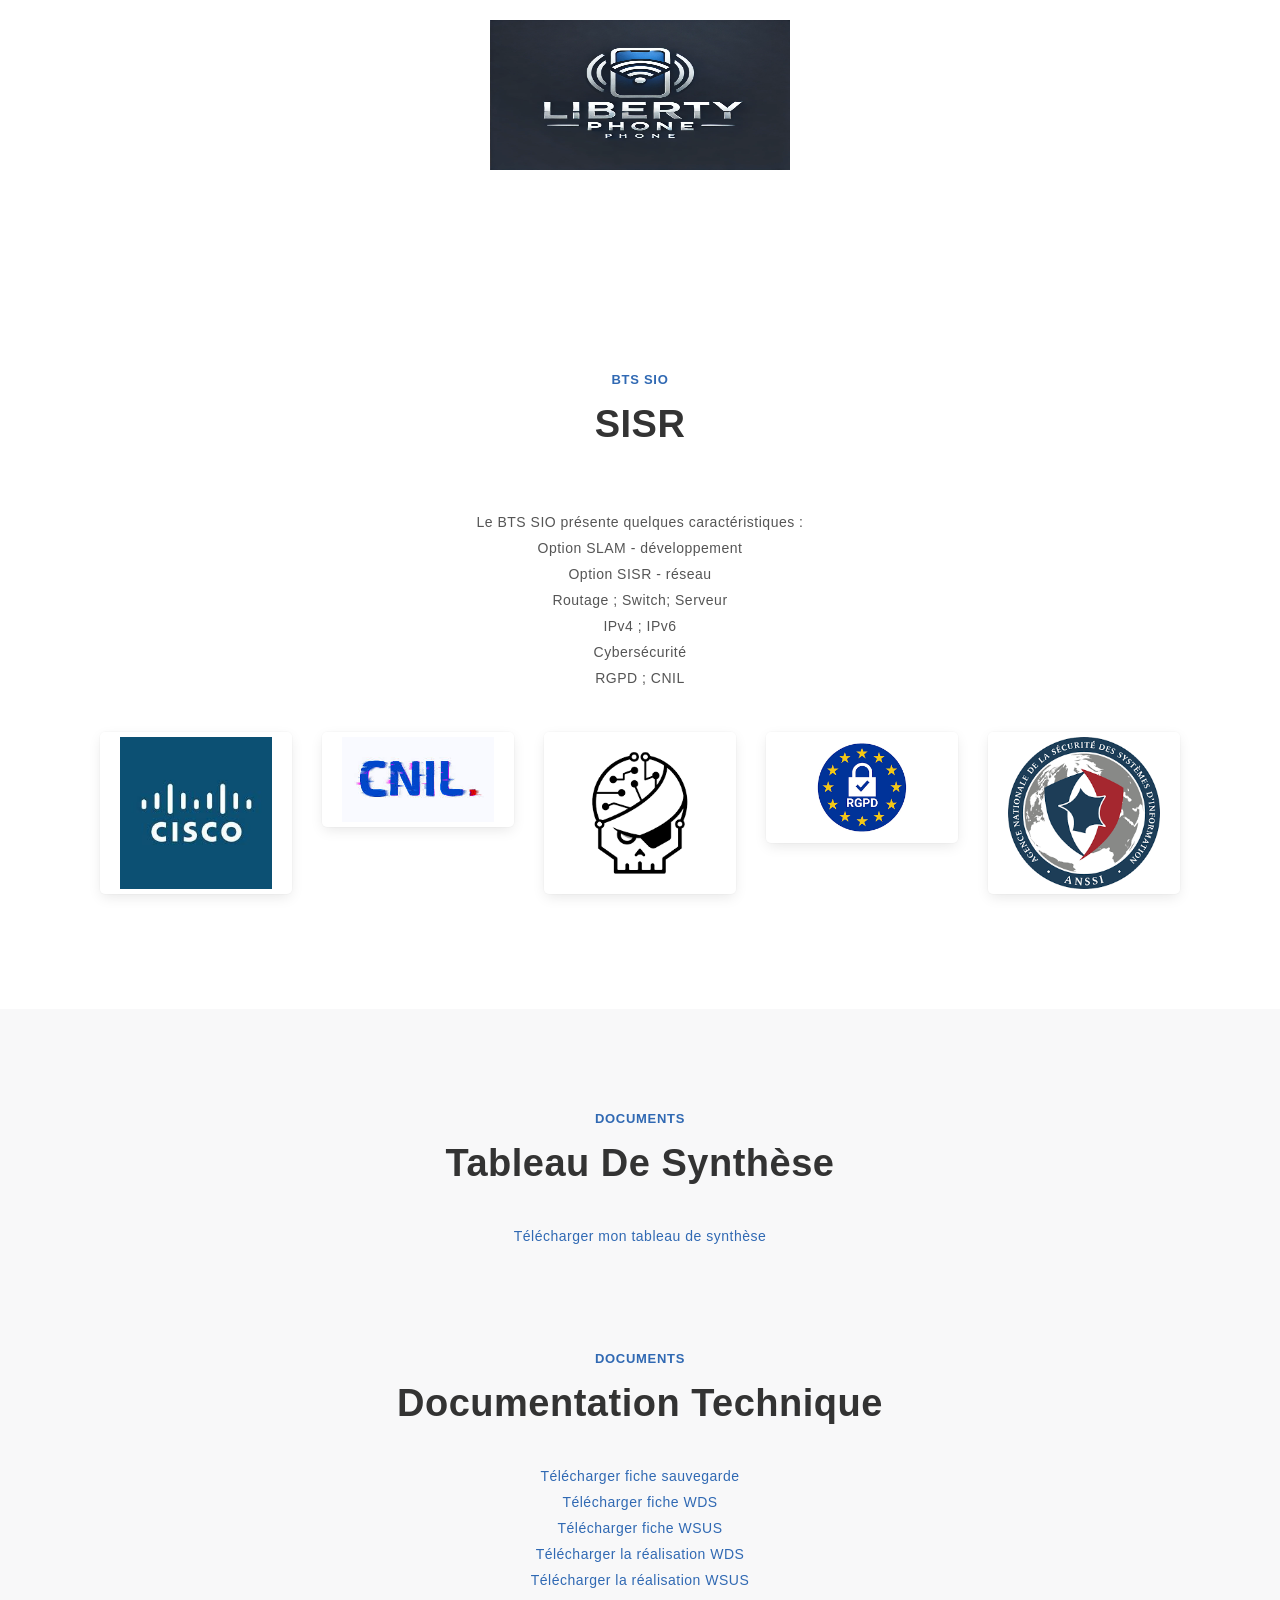
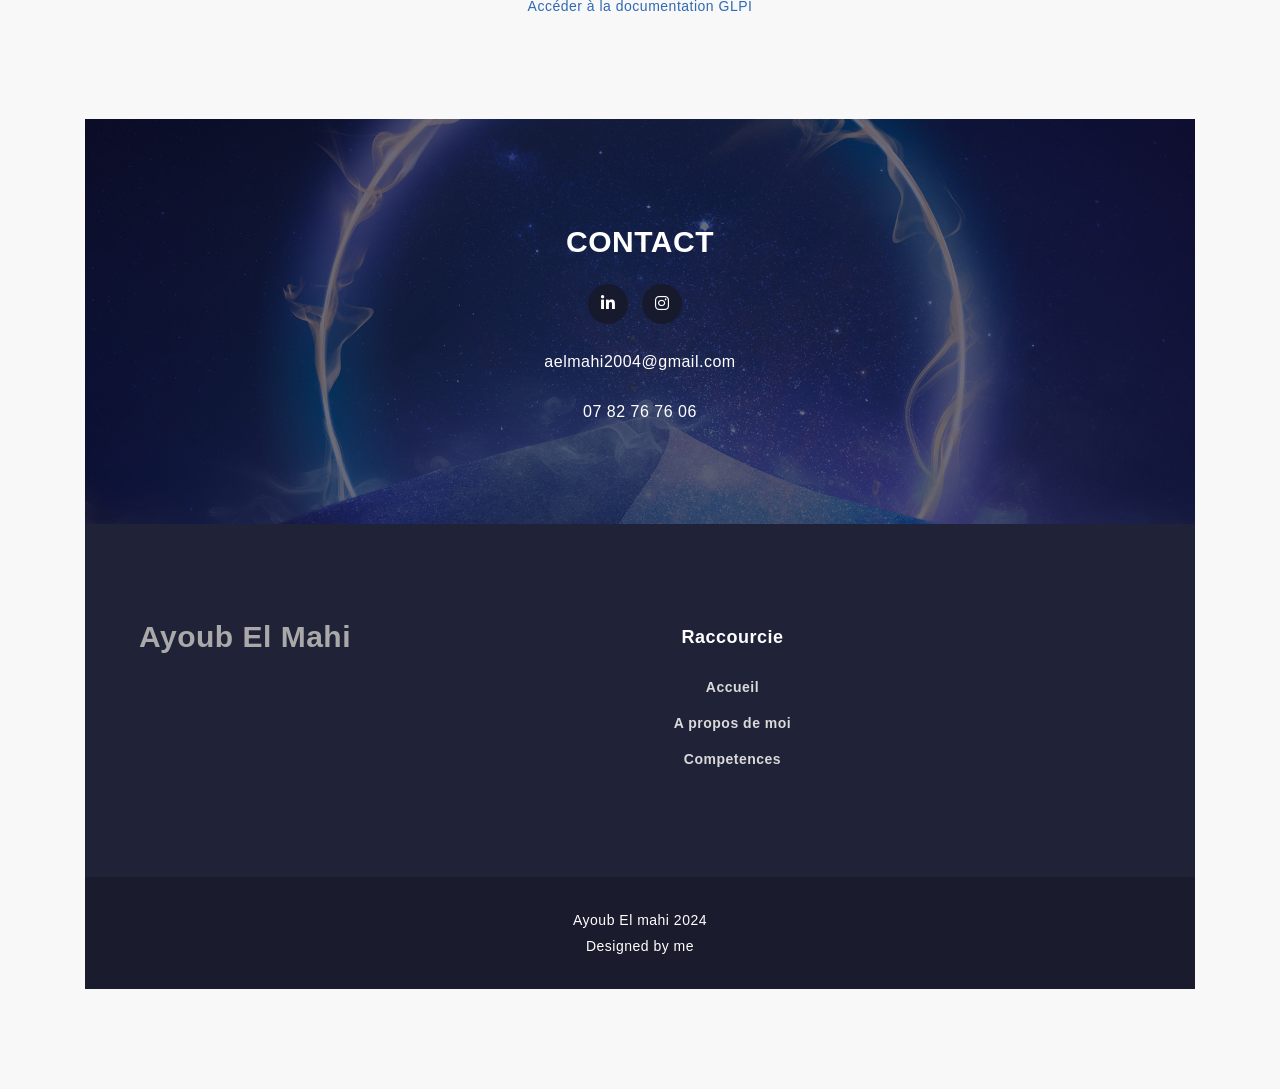
==== commit 5bff2711: "Update index.html" ====
--- a/index.html
+++ b/index.html
@@ -438,6 +438,34 @@
 <div style="text-align: center;">
     <a href="version final tableau synthesde copi bis.xlsx" download="Tableau de synthèse v1.xlsx" class="mon-bouton">Télécharger mon tableau de synthèse</a>
 </div>
+<section id="doc" class="blog-area bg-gray section-padding">
+	<div class="container">
+		<div class="row">
+			<div class="col-lg-12 col-md-12">
+				<div class="section-title">
+					<h5>Documents</h5>
+					<h2>Documentation technique</h2>
+				</div>
+<div style="text-align: center;">
+	<a href="Guide-complet-Deploiement-de-TrueNAS-et-Duplicati-sur-Windows (1).pdf" download="fiche sauvegarde" class="mon-bouton">Télécharger fiche sauvegarde</a>
+</div>
+<div style="text-align: center;">
+	<a href="Guide-complet-pour-linstallation-dun-serveur-de-deploiement-Windows-WDS-et-la-configuration-dune-ima (1) (1) (1).pdf" download="fiche WDS" class="mon-bouton">Télécharger fiche WDS</a>
+</div>
+<div style="text-align: center;">
+	<a href="Presentation (1).pdf" download="fiche WSUS" class="mon-bouton">Télécharger fiche WSUS</a>
+</div>
+<div style="text-align: center;">
+	<a href="réalisation professionnel deploiement_2025.docx" download="fiche WDS" class="mon-bouton">Télécharger la réalisation WDS</a>
+</div>
+<div style="text-align: center;">
+	<a href="réalisation professionnel WSUS.docx" download="fiche WSUS" class="mon-bouton">Télécharger la réalisation WSUS</a>
+</div>
+<div style="text-align: center;">
+	<a href="https://documentation-glpi.netlify.app/" target="_blank" class="mon-bouton">Accéder à la documentation GLPI</a>
+</div>
+
+
 
 
 				</div>
